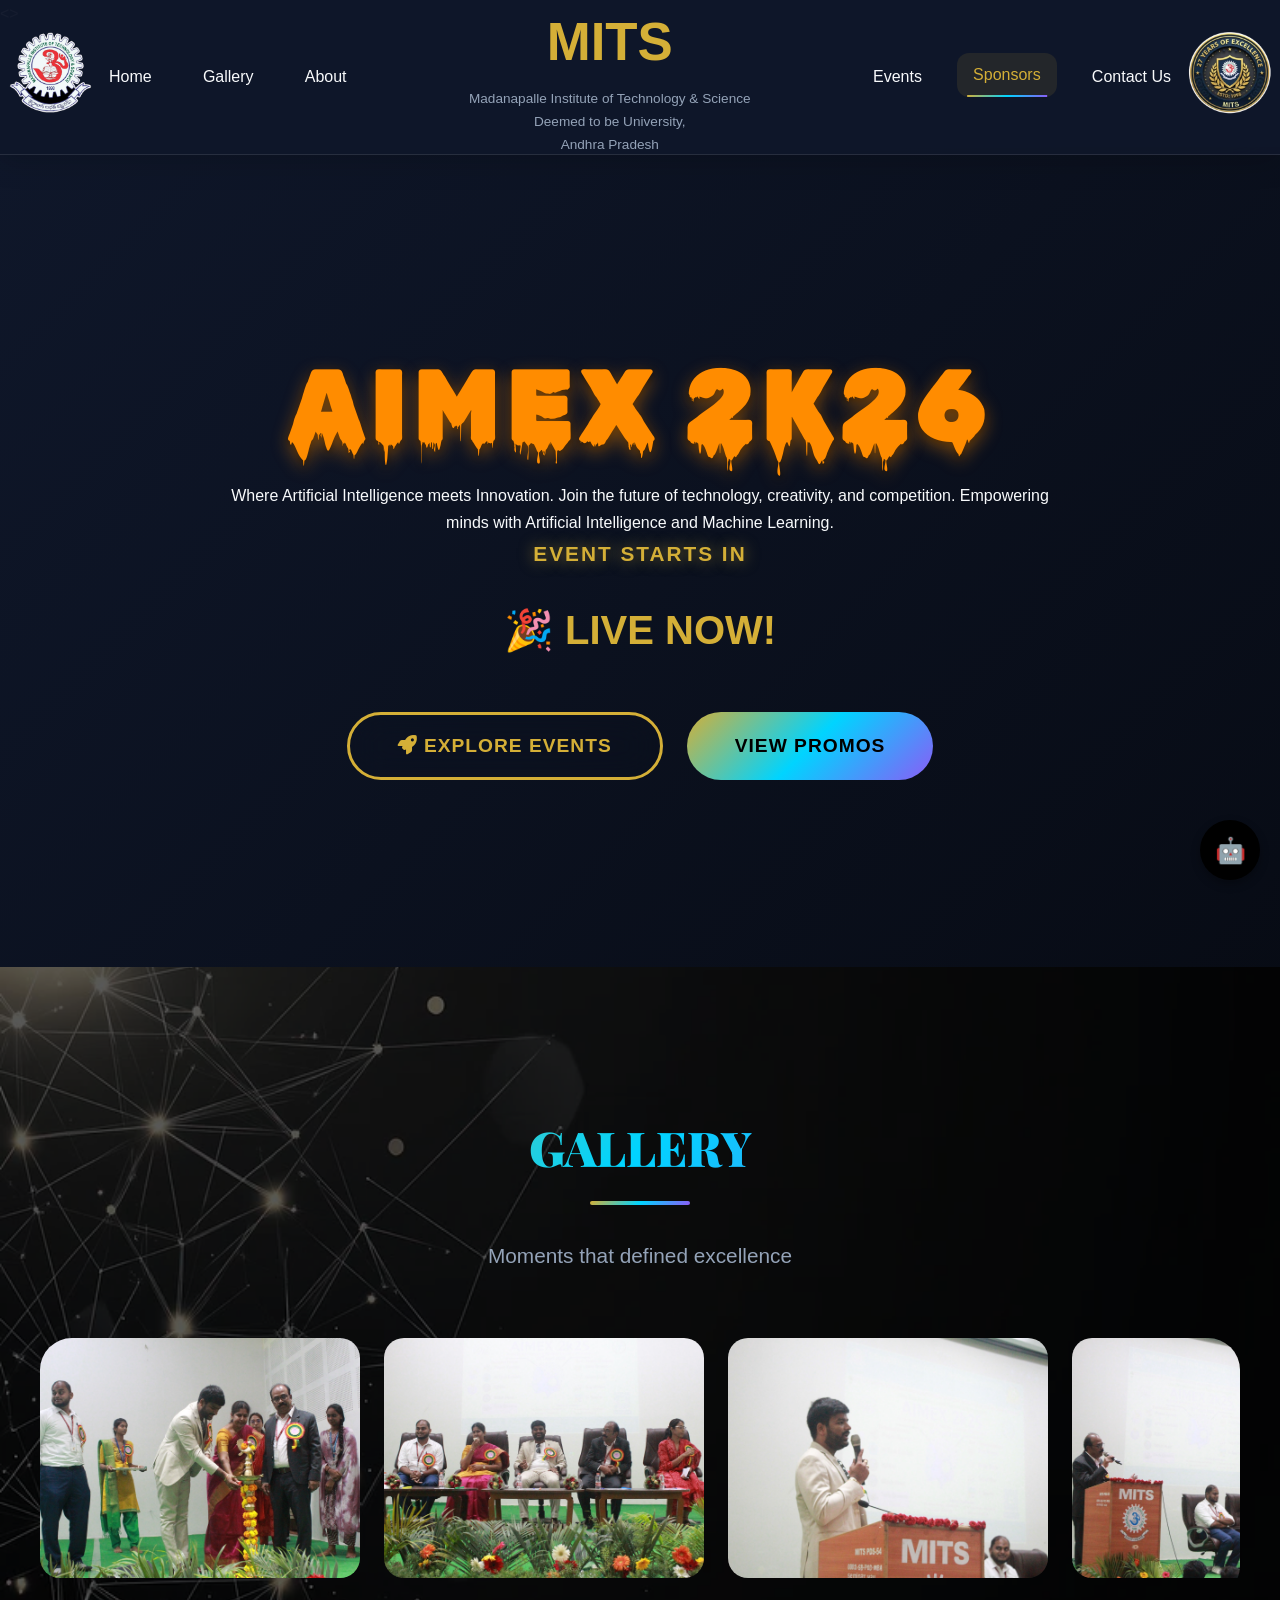
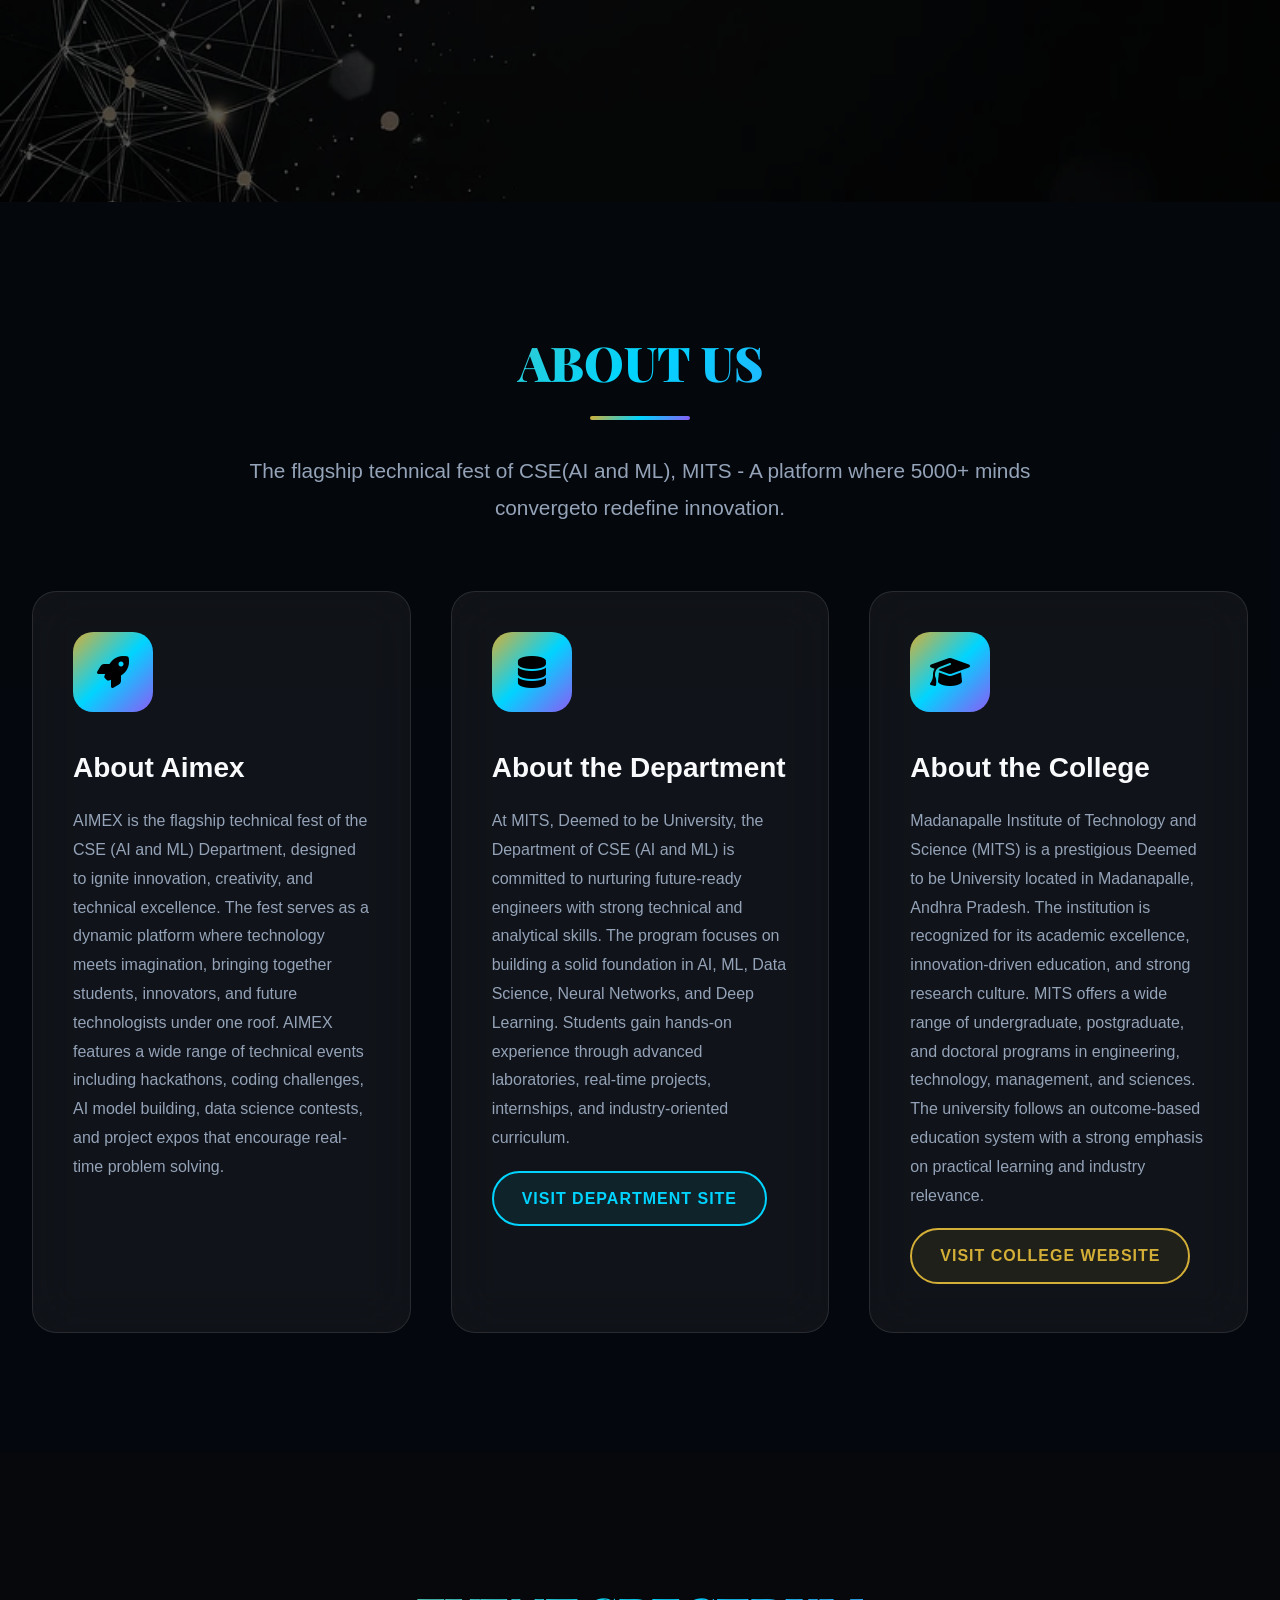
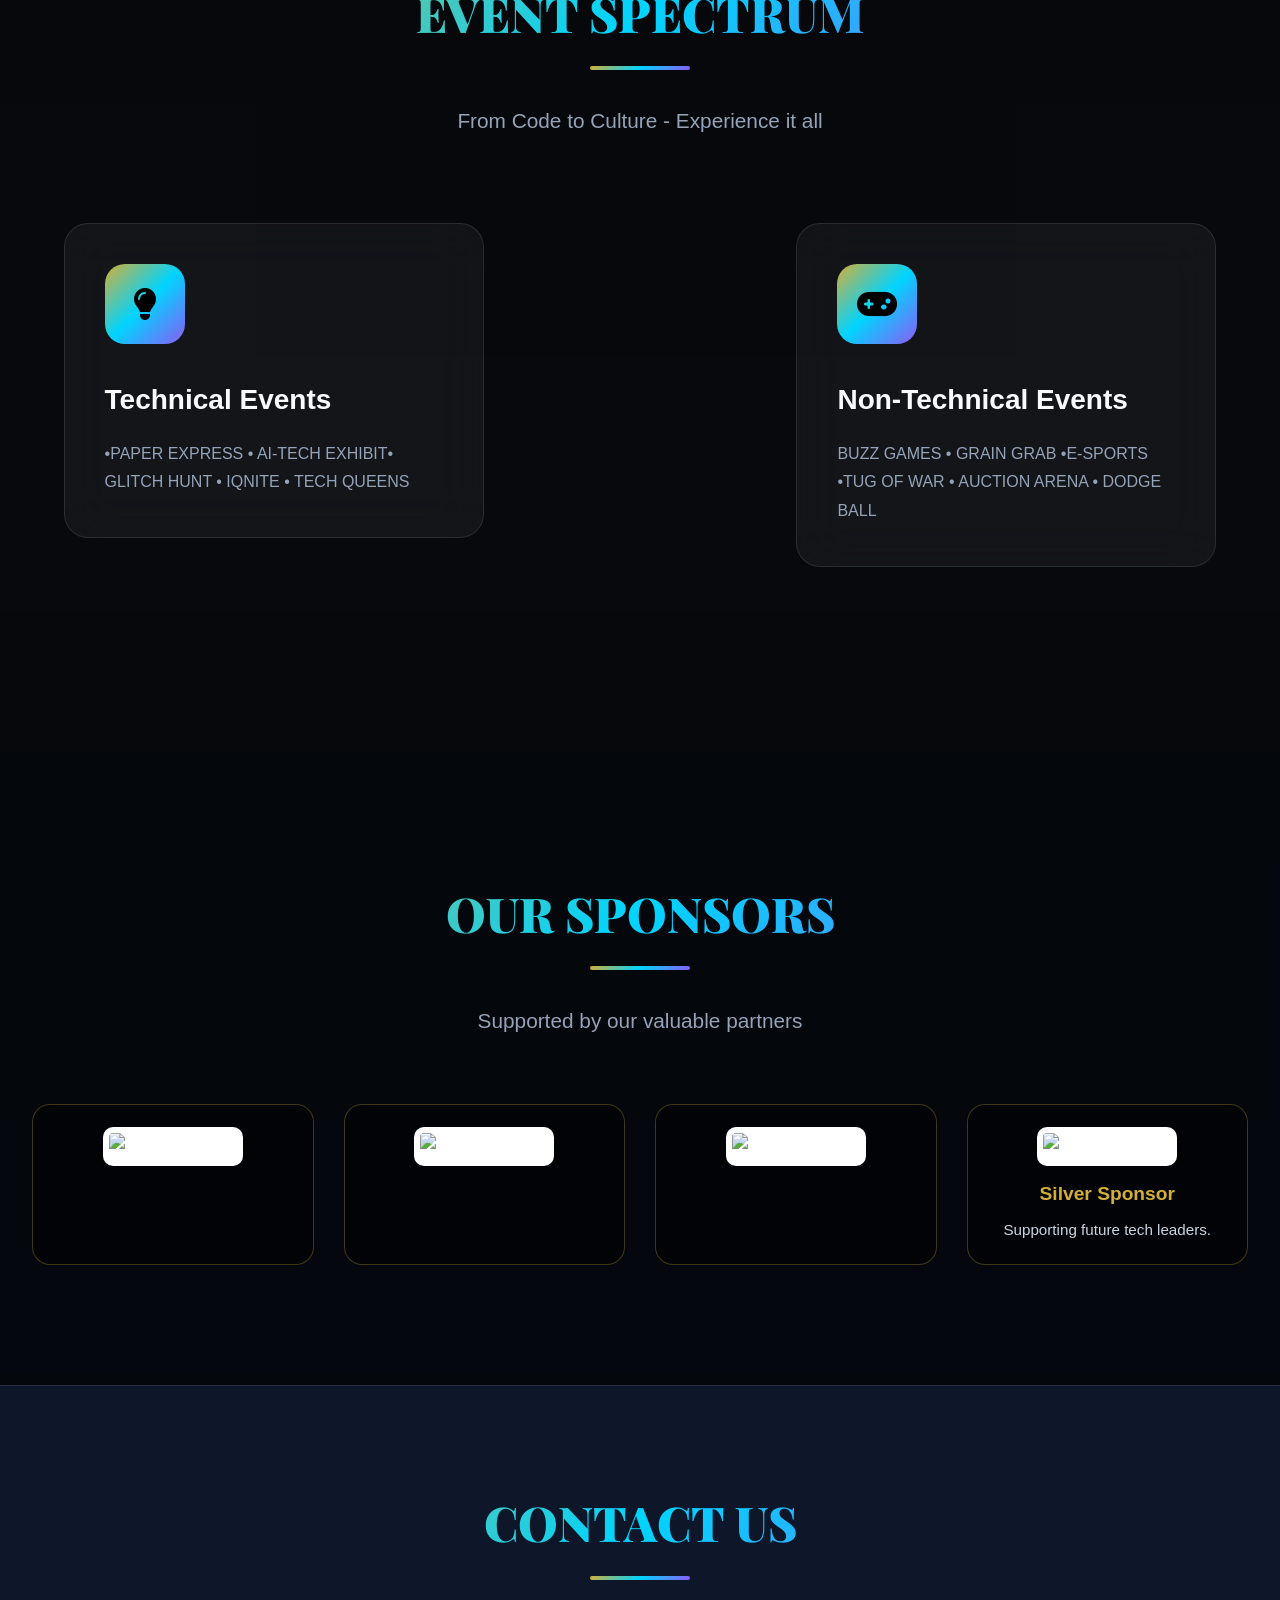
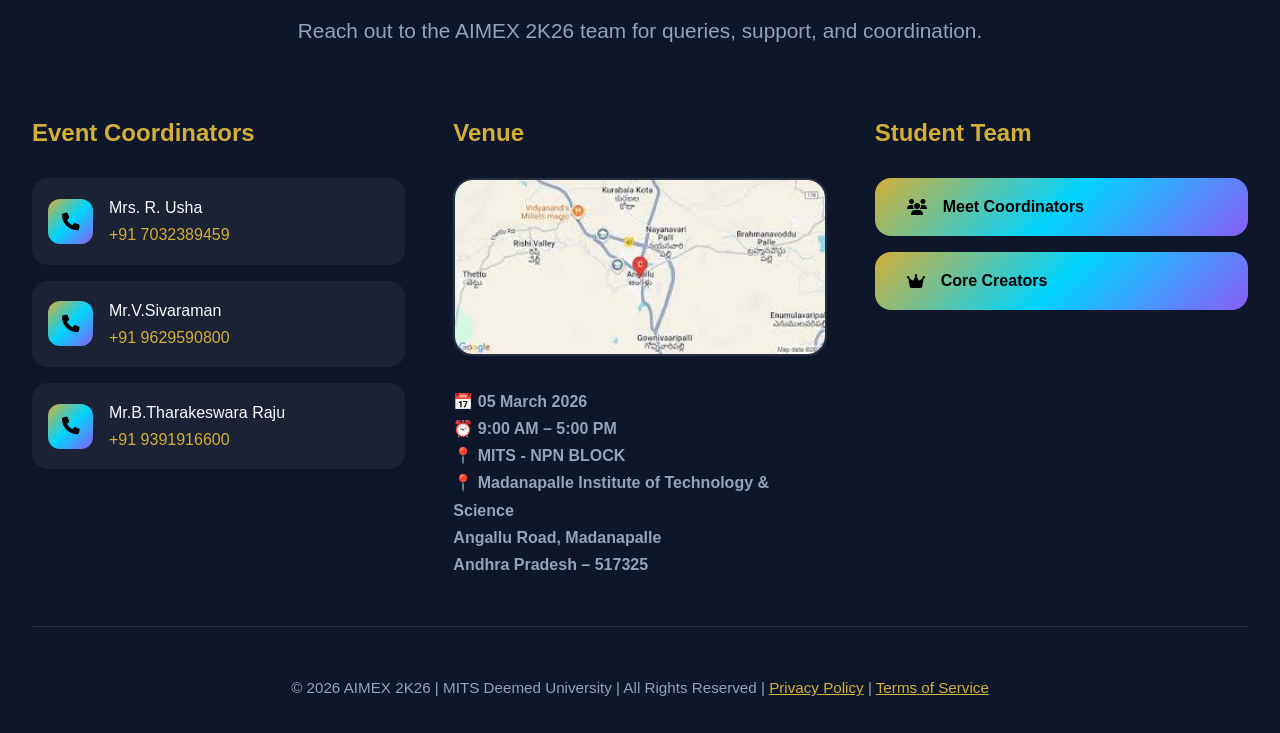
==== index.html @ ab4ae6bb "ch" ====
<!DOCTYPE html>
<html lang="en">
<head>
    <meta charset="UTF-8">
    <meta name="viewport" content="width=device-width, initial-scale=1.0">
    <title>AIMEX 2K26 MITS</title>
    <link href="https://fonts.googleapis.com/css2?family=Inter:wght@300;400;500;600;700;800;900&family=Orbitron:wght@400;700;900&family=Playfair+Display:wght@400;700;900&display=swap" rel="stylesheet">
    <link href="https://fonts.googleapis.com/css2?family=Rubik+Wet+Paint&family=Inter:wght@300;400;500;600;700;800;900&family=Orbitron:wght@400;700;900&family=Playfair+Display:wght@400;700;900&display=swap" rel="stylesheet">
    <link rel="stylesheet" href="https://cdnjs.cloudflare.com/ajax/libs/font-awesome/6.4.0/css/all.min.css">
    <style>
        :root {
            --primary-gold: #D4AF37;
            --primary-blue: #1E3A8A;
            --accent-blue: #0EA5E9;
            --neon-blue: #00D4FF;
            --neon-purple: #8B5CF6;
            --dark-bg: #0F172A;
            --glass-bg: rgba(255, 255, 255, 0.05);
            --glass-border: rgba(255, 255, 255, 0.1);
            --text-light: #F8FAFC;
            --text-muted: #94A3B8;
            --gradient-primary: linear-gradient(135deg, var(--primary-gold) 0%, var(--neon-blue) 50%, var(--neon-purple) 100%);
            --gradient-glass: linear-gradient(145deg, rgba(255,255,255,0.1), rgba(255,255,255,0.05));
        }

        * {
            margin: 0;
            padding: 0;
            box-sizing: border-box;
        }

        html {
            scroll-behavior: smooth;
            scroll-padding-top: 120px;
        }

        body {
            font-family: 'Inter', -apple-system, BlinkMacSystemFont, sans-serif;
            background: var(--dark-bg);
            color: var(--text-light);
            line-height: 1.7;
            overflow-x: hidden;
        }

        /* ===========================================
           TOP NAVIGATION BAR - IIT LEVEL 
        =========================================== */
        .top-nav {
            position: absolute;
            top: 0;
            left: 0;
            right: 0;
            height: 155px;
            background: rgba(15, 23, 42, 0.95);
            backdrop-filter: blur(25px);
            -webkit-backdrop-filter: blur(25px);
            border-bottom: 1px solid var(--glass-border);
            z-index: 2000;
            transition: all 0.3s cubic-bezier(0.4, 0, 0.2, 1);
        }

        .nav-container {
            max-width: 1400px;
            margin: 0 auto;
            height: 100%;
            display: flex;
            align-items: center;
            justify-content: space-between;
            padding: .5rem;
        }
        /* LOGO STYLE */
        .nav-logo img {
            height: 85px;
            width: auto;
        }

        /* MENU LINKS */
        .nav-links {
            display: flex;
            gap: 1.2rem;
        }


        /* CENTER TITLE */
        .nav-title {
            text-align: center;
            padding:.2px;
            flex: 1;
        }

        .nav-title h1 {
            font-size: 3.3rem;
            font-weight: 900;
            color: var(--primary-gold);
            margin: 0;
        }

        .nav-title p {
            font-size: 0.85rem;
            color: var(--text-muted);
            margin: 0;
        }
        .nav-link {
            color: var(--text-light);
            text-decoration: none;
            font-weight: 500;
            font-size: 1rem;
            padding: 0.5rem 1rem;
            border-radius: 12px;
            position: relative;
            transition: all 0.3s cubic-bezier(0.4, 0, 0.2, 1);
        }

        .nav-link:hover,
        .nav-link.active {
            color: var(--primary-gold);
            background: rgba(212, 175, 55, 0.1);
            transform: translateY(-2px);
        }

        .nav-link::after {
            content: '';
            position: absolute;
            bottom: 0;
            left: 50%;
            width: 0;
            height: 2px;
            background: var(--gradient-primary);
            transition: all 0.3s ease;
            transform: translateX(-50%);
        }

        .nav-link:hover::after,
        .nav-link.active::after {
            width: 80%;
        }
        /* ===================================
             MOBILE HAMBURGER MENU + POPUP
          =================================== */

          /* Hamburger Button */
          .mobile-menu-btn {
            display: none;
            position: fixed;          /* ✅ Always visible while scrolling */

            top: 170px;               /* ✅ Just BELOW navbar (155px + gap) */
            right: 20px;              /* ✅ Right side */

            flex-direction: column;
            gap: 5px;

            cursor: pointer;
            z-index: 99999;
        }




          .mobile-menu-btn span {
              width: 28px;
              height: 3px;
              background: var(--primary-gold);
              border-radius: 5px;
          }

          /* Mobile Menu Popup */
          /* ✅ MOBILE MENU POPUP BUTTON STYLE */
         .mobile-menu {
        position: fixed;
        top: 200px;              /* ✅ Opens below hamburger button */
        right: 20px;
        width: 200px;
        height: 360px;
        background: rgba(15, 23, 42, 0.97);
        backdrop-filter: blur(25px);
        display: flex;
        flex-direction: column;
        align-items: center;
        padding: 1.5rem 1rem;
        gap: 1rem;
        border-radius: 18px;
        border: 1px solid rgba(212, 175, 55, 0.4);
        opacity: 0;
        pointer-events: none;
        transform: translateY(-15px);
        transition: 0.35s ease;
        z-index: 2500;
      }


          /* ✅ Show menu when active */
          .mobile-menu.active {
              opacity: 1;
              pointer-events: auto;
          }

          /* Show menu when active */
          .mobile-menu.active {
              transform: translateX(0);
          }

          .mobile-link {
          width: 50%;
          padding: 0.3rem;
          font-size: 0.8rem;

          border-radius: 14px;
          text-decoration: none;

          background: rgba(212, 175, 55, 0.12);
          border: 2px solid rgba(212, 175, 55, 0.5);

          color: var(--primary-gold);
          transition: 0.3s ease;
      }

          /* Menu Buttons */
          /* ✅ MOBILE MENU BUTTONS */
          .mobile-link {
          width: 90%;
          height: 65px;
          /* max-width: 100px; */
          padding: .1rem;
          text-align: center;
          font-size: 1.25rem;
          font-weight: 800;
          letter-spacing: 1px;
          border-radius: 18px;
          text-decoration: none;
          background: rgba(212, 175, 55, 0.12);
          border: 2px solid rgba(212, 175, 55, 0.6);
          color: var(--primary-gold);
          transition: 0.35s ease;
      }

          /* Hover Effect */
          .mobile-link:hover {
              background: var(--primary-gold);
              color: black;
              transform: scale(1.06);
              box-shadow: 0 0 25px rgba(212,175,55,0.55);
          }


        /* ===========================================
           HERO SECTION - FULLSCREEN EXPERIENCE
        =========================================== */
      .hero-section {
          height: calc(100vh - 80px); /* Screen height minus navbar */
          margin-top: 120px;          /* Push hero below top nav */
          position: relative;
          display: flex;
          align-items: center;
          justify-content: center;
          text-align: center;
          overflow: hidden;
      }
      .hero-video {
            position: absolute;
            top: 0;
            left: 0;
            width: 100%;
            height: 100%;
            object-fit: cover;
            z-index: -1;
        }

        .hero-overlay {
            position: absolute;
            inset: 0;
            background: linear-gradient(135deg, rgba(15,23,42,0.7), rgba(0,0,0,0.5));
            z-index: 1;
        }

        .hero-content {
            position: relative;
            z-index: 2;
            max-width: 900px;
            padding: 0 2rem;
            animation: fadeInUp 1.2s cubic-bezier(0.4, 0, 0.2, 1);
        }

        .hero-main-title {
          font-family: 'Rubik Wet Paint', cursive !important;
          font-size: clamp(3rem, 8vw, 7rem) !important;
          font-weight: 400 !important;
          color: #ff8c00 !important;
          letter-spacing: 5px !important;
          text-transform: uppercase;
          line-height: 0.9;
          margin-bottom: 30px;
          margin-top: 25px;
          text-shadow:
              0 6px 18px rgba(255, 140, 0, 0.45),
              0 2px 6px rgba(0, 0, 0, 0.8);
          position: relative; /* Added for pseudo-elements */
      }

      .hero-main-title::before {
          content: '';
          position: absolute;
          top: 0;
          left: 0;
          right: 0;
          bottom: 0;
          z-index: -1;
          opacity: 0.6;
          border-radius: 8px;
      }

       /* =====================================
            COUNTDOWN PREMIUM CENTER ANIMATION
          ===================================== */

          .countdown-wrapper {
              margin-bottom: 3rem;
              text-align: center;
              animation: fadeZoom 1.2s ease;
          }

          .countdown-heading {
              font-size: 1.3rem;
              font-weight: 700;
              margin-bottom: 1.5rem;
              color: var(--primary-gold);
              text-transform: uppercase;
              letter-spacing: 2px;
              text-shadow: 0 0 15px rgba(212,175,55,0.6);
          }

     /* =====================================
            COUNTDOWN PREMIUM CENTER ANIMATION
          ===================================== */
.countdown-container {
  display: flex;
  gap: 1rem;
  justify-content: center;
  flex-wrap: wrap;
}

.countdown-item {
  background: rgba(255,255,255,0.08);
  border: 1px solid rgba(212,175,55,0.3);
  border-radius: 16px;
  padding: 1.5rem 1rem;
  min-width: 90px;
  text-align: center;
  backdrop-filter: blur(15px);
  transition: all 0.3s ease; /* Just smooth hover */
}

.countdown-number {
  font-size: 2.8rem;
  font-weight: 900;
  color: var(--primary-gold);
  display: block;
  line-height: 1;
}

.countdown-label {
  font-size: 0.8rem;
  color: var(--text-light);
  font-weight: 600;
  text-transform: uppercase;
  letter-spacing: 1px;
  margin-top: 0.4rem;
}

/* Simple hover only */
.countdown-item:hover {
  transform: translateY(-4px);
  border-color: var(--primary-gold);
  box-shadow: 0 15px 40px rgba(212,175,55,0.3);
}
        .cta-buttons {
            display: flex;
            gap: 1.5rem;
            justify-content: center;
            flex-wrap: wrap;
        }

        .cta-primary {
            background: transparent;
            color: var(--primary-gold);
            border: 3px solid var(--primary-gold);
            padding: 1.25rem 3rem;
            font-size: 1.2rem;
            font-weight: 700;
            border-radius: 50px;
            text-transform: uppercase;
            letter-spacing: 1px;
            backdrop-filter: blur(20px);
            transition: all 0.4s cubic-bezier(0.4, 0, 0.2, 1);
            position: relative;
            overflow: hidden;
        }
        

        .cta-primary::before {
            content: '';
            position: absolute;
            top: 0;
            left: -100%;
            width: 100%;
            height: 100%;
            background: var(--gradient-primary);
            transition: left 0.6s;
            z-index: -1;
        }

        .cta-primary:hover::before {
            left: 0;
        }

        .cta-primary:hover {
            color: #000;
            transform: translateY(-5px);
            box-shadow: 0 30px 80px rgba(212, 175, 55, 0.4);
        }

        .cta-secondary {
            background: var(--gradient-primary);
            color: #000;
            border: none;
            padding: 1.25rem 3rem;
            font-size: 1.2rem;
            font-weight: 700;
            border-radius: 50px;
            text-transform: uppercase;
            letter-spacing: 1px;
            transition: all 0.4s ease;
        }

        .cta-secondary:hover {
            transform: translateY(-5px) scale(1.05);
            box-shadow: 0 25px 60px rgba(212, 175, 55, 0.5);
        }

        /* ===========================================
           SECTIONS - PARALLAX & GLASSMORPHISM
        =========================================== */
        .section {
            padding: 120px 0;
            position: relative;
            overflow: hidden;
        }

        .section-hero {
            background: linear-gradient(135deg, #1E3A8A 0%, #1E40AF 50%, #1D4ED8 100%);
            min-height: 100vh;
        }

        .container {
            max-width: 1400px;
            margin: 0 auto;
            padding: 0 2rem;
        }

        .section-title {
            font-family: 'Playfair Display', serif;
            font-size: clamp(2rem, 6vw, 3rem);
            font-weight: 900;
            text-align: center;
            background: var(--gradient-primary);
            -webkit-background-clip: text;
            background-clip: text;
            -webkit-text-fill-color: transparent;
            margin-bottom: 3rem;
            position: relative;
        }

        .section-title::after {
            content: '';
            position: absolute;
            bottom: -1rem;
            left: 50%;
            transform: translateX(-50%);
            width: 100px;
            height: 4px;
            background: var(--gradient-primary);
            border-radius: 2px;
        }

        .section-subtitle {
            font-size: 1.3rem;
            color: var(--text-muted);
            text-align: center;
            max-width: 800px;
            margin: 0 auto 4rem;
            line-height: 1.8;
        }

        /* GALLERY SECTION */
        /* ==============================
              GALLERY PERFECT WIDTH FIX
            ============================== */

            .gallery-wrapper {
                position: relative;
                width: 100%;
                max-width: 1200px;   /* Center limit */
                margin: 4rem auto;
                height: 260px;
                overflow-x: hidden;
                overflow-y: visible;
                border-radius: 32px;
            }

            /* Track must be very wide */
            .gallery-track {
                display: flex;
                width: max-content;
                gap: 1.5rem;
                animation: galleryScroll 30s linear infinite;
            }

            /* Each image box fits wrapper */
            .gallery-item {
                flex: 0 0 320px;
                height: 240px;
                border-radius: 20px;
                overflow: hidden;
                cursor: pointer;
                transition: 0.4s ease;
            }

            /* Hover effect */
            .gallery-item:hover {
                transform: scale(1.08);
                box-shadow: 0 30px 80px rgba(0,0,0,0.6);
            }

            /* Image fit */
            .gallery-item img {
                width: 100%;
                height: 100%;
                object-fit: cover;
            }


        @keyframes galleryScroll {
          0% {
            transform: translateX(0);
          }
          100% {
            transform: translateX(-50%);
          }
        }


        /* CARDS SYSTEM */
        .cards-grid {
            display: grid;
            grid-template-columns: repeat(auto-fit, minmax(350px, 1fr));
            gap: 2.5rem;
            margin-top: 4rem;
        }
        /* ✅ ABOUT US CARDS FIX FOR MOBILE */
        @media (max-width: 768px) {

        .cards-grid {
            grid-template-columns: 1fr;   /* One card per row */
            gap: 1.5rem;
            margin-top: 2rem;
            padding: 0;                  /* Remove extra side space */
        }
        .container {
        padding-left: 1rem;
        padding-right: 1rem;
        }

        .card {
            width: 100%;
            max-width: 100%;
            margin: 0 auto;              /* Center properly */
            padding: 2rem 1.5rem;
        }
        }

        .card {
            background: var(--glass-bg);
            backdrop-filter: blur(25px);
            border: 1px solid var(--glass-border);
            border-radius: 24px;
            padding: 2.5rem;
            transition: all 0.4s cubic-bezier(0.4, 0, 0.2, 1);
            position: relative;
            overflow: hidden;
        }

        .card::before {
            content: '';
            position: absolute;
            top: 0;
            left: 0;
            right: 0;
            height: 4px;
            background: var(--gradient-primary);
            transform: scaleX(0);
            transition: transform 0.4s ease;
        }

        .card:hover {
            transform: translateY(-20px);
            border-color: var(--primary-gold);
            box-shadow: 0 40px 100px rgba(0, 0, 0, 0.5);
        }

        .card:hover::before {
            transform: scaleX(1);
        }

        .card-icon {
            width: 80px;
            height: 80px;
            background: var(--gradient-primary);
            border-radius: 20px;
            display: flex;
            align-items: center;
            justify-content: center;
            margin-bottom: 2rem;
            font-size: 2rem;
            color: #000;
        }

        .card h3 {
            font-size: 1.75rem;
            font-weight: 700;
            margin-bottom: 1rem;
            color: var(--text-light);
        }

        .card p {
            color: var(--text-muted);
            line-height: 1.8;
        }

        /* ===========================================
   ABOUT SECTION BUTTONS (Department + College)
=========================================== */

/* Common Button Style */
.dept-btn,
.college-btn {
    display: inline-block;
    margin-top: 18px;
    padding: 12px 28px;
    font-size: 1rem;
    font-weight: 700;
    border-radius: 50px;
    text-decoration: none;
    text-transform: uppercase;
    letter-spacing: 1px;
    transition: 0.35s ease;
    position: relative;
    overflow: hidden;

    /* ✅ THIS LINE REMOVES BLUE TAP COLOR IN MOBILE */
    -webkit-tap-highlight-color: transparent;

    /* ✅ THIS REMOVES OUTLINE BORDER */
    outline: none;
}

/* Department Button */
.dept-btn {
    border: 2px solid var(--neon-blue);
    color: var(--neon-blue);
    background: rgba(0, 212, 255, 0.08);
}

/* College Button */
.college-btn {
    border: 2px solid var(--primary-gold);
    color: var(--primary-gold);
    background: rgba(212, 175, 55, 0.08);
}

/* Hover Animation Effect */
.dept-btn:hover,
.college-btn:hover {
    transform: translateY(-5px) scale(1.05);
    box-shadow: 0 20px 50px rgba(212, 175, 55, 0.35);
}
/* ✅ REMOVE BLUE OUTLINE WHEN CLICKED */
.dept-btn:focus,
.college-btn:focus,
.dept-btn:active,
.college-btn:active {
    outline: none;
    box-shadow: none;
}


/* Hover Fill Effect */
.dept-btn::before,
.college-btn::before {
    content: "";
    position: absolute;
    inset: 0;
    background: var(--gradient-primary);
    transform: translateX(-100%);
    transition: 0.4s ease;
    z-index: -1;
}

.dept-btn:hover::before,
.college-btn:hover::before {
    transform: translateX(0);
}

/* Hover Text Color */
.dept-btn:hover,
.college-btn:hover {
    color: black;
}

/* ✅ STOP VISITED LINK COLOR CHANGE */
.dept-btn:visited,
.college-btn:visited {
    color: inherit;
}


        /* ===========================================
            SECTION BACKGROUNDS (Gallery + About + Events)
          =========================================== */

          /* ===========================================
              GALLERY SECTION FRAME BACKGROUND
            =========================================== */

            .gallery-section {
                position: relative;
                overflow: hidden;
                padding: 140px 0;
            }

            /* 🖼 Frame Image Background */
            .gallery-section::before {
                content: "";
                position: absolute;
                inset: 0;
                background: url("gallery.png") no-repeat center center;
                background-size: cover;
                z-index: 0;
                opacity: 1;
            }

            /* Dark Overlay Above Frame */
            .gallery-section::after {
                content: "";
                position: absolute;
                inset: 0;
                background: rgba(0, 0, 0, 0.65);
                z-index: 1;
            }

            /* Gallery Content Above Everything */
            .gallery-section .container {
                position: relative;
                z-index: 2;
            }


          /* ✅ ABOUT SECTION BACKGROUND */
          .about-section {
              position: relative;
              background: url("events.png") no-repeat center center/cover;
              background-attachment: fixed;
          }

          .about-section::before {
              content: "";
              position: absolute;
              inset: 0;
              background: rgba(0, 0, 0, 0.70);
              z-index: 0;
          }

          .about-section .container {
              position: relative;
              z-index: 2;
          }

          /* ===========================================
              EVENTS SECTION VIDEO BACKGROUND
            =========================================== */

            .events-section {
                position: relative;
                overflow: hidden;
                min-height: 100vh;
            }

            /* 🎥 Video Background */
            .events-video {
                position: absolute;
                top: 0;
                left: 0;
                width: 100%;
                height: 100%;
                object-fit: cover;
                z-index: -2;
            }

            /* Dark Overlay Above Video */
            .events-overlay {
                position: absolute;
                inset: 0;
                background: rgb(7 7 8 / 85%);
                z-index: -1;
            }

            /* Content Above Video */
            .events-section .container {
                position: relative;
                z-index: 2;
            }



        /* EVENT SWIPER */
        .event-swiper {
            display: grid;
            grid-template-columns: repeat(auto-fit, minmax(310px, 6.6fr));
            gap: 18rem;
            padding: 1.2rem;
            scrollbar-width: none;
            -ms-overflow-style: none;
        }

        .event-swiper::-webkit-scrollbar {
            display: none;
        }

        .event-card {
             width: 100%;
             max-width: 420px;
             margin: auto;
        }

        /* SPONSORS */
        .sponsors-grid {
            display: grid;
            grid-template-columns: repeat(auto-fit, minmax(220px, 1fr));
            gap: 2rem;
            margin-top: 4rem;
        }

        .sponsor-card {
            text-align: center;
            padding: 2.5rem 1.5rem;
            transition: all 0.4s ease;
        }

        .sponsor-logo {
            height: 100px;
            width: 180px;
            margin: 0 auto 1.5rem;
            padding: 1.5rem;
            background: var(--glass-bg);
            backdrop-filter: blur(20px);
            border-radius: 20px;
            border: 2px solid var(--glass-border);
            transition: all 0.3s ease;
            display: flex;
            align-items: center;
            justify-content: center;
        }

        .sponsor-card:hover .sponsor-logo {
            border-color: var(--primary-gold);
            transform: scale(1.1);
        }

        .sponsor-name {
            font-weight: 600;
            margin-bottom: 0.5rem;
        }

        /* FOOTER */
        .footer {
            background: rgba(15, 23, 42, 0.95);
            backdrop-filter: blur(25px);
            border-top: 1px solid var(--glass-border);
            padding: 6rem 0 2rem;
        }

        .footer-grid {
            display: grid;
            grid-template-columns: repeat(auto-fit, minmax(300px, 1fr));
            gap: 3rem;
            margin-bottom: 3rem;
        }

        .footer-section h3 {
            color: var(--primary-gold);
            font-size: 1.5rem;
            margin-bottom: 1.5rem;
            font-weight: 700;
        }

        .contact-list {
            list-style: none;
        }

        .contact-item {
            display: flex;
            align-items: center;
            gap: 1rem;
            padding: 1rem;
            margin-bottom: 1rem;
            background: var(--glass-bg);
            border-radius: 16px;
            cursor: pointer;
            transition: all 0.3s ease;
        }

        .contact-item:hover {
            background: rgba(212, 175, 55, 0.1);
            transform: translateX(10px);
        }

        .contact-icon {
            width: 45px;
            height: 45px;
            background: var(--gradient-primary);
            border-radius: 12px;
            display: flex;
            align-items: center;
            justify-content: center;
            color: #000;
            font-size: 1.1rem;
        }

        .map-container img {
            width: 100%;
            border-radius: 20px;
            cursor: pointer;
            transition: all 0.3s ease;
            border: 2px solid var(--glass-border);
        }

        .map-container img:hover {
            border-color: var(--primary-gold);
            transform: scale(1.02);
        }

        .footer-buttons {
            display: flex;
            flex-direction: column;
            gap: 1rem;
        }

        .footer-btn {
            background: var(--gradient-primary);
            color: #000;
            border: none;
            padding: 1.25rem 2rem;
            border-radius: 16px;
            font-weight: 600;
            font-size: 1rem;
            cursor: pointer;
            transition: all 0.3s ease;
            text-align: left;
            display: flex;
            align-items: center;
            gap: 1rem;
        }

        .footer-btn:hover {
            transform: translateY(-3px);
            box-shadow: 0 20px 50px rgba(212, 175, 55, 0.4);
        }

        .footer-bottom {
            text-align: center;
            padding-top: 3rem;
            border-top: 1px solid var(--glass-border);
            color: var(--text-muted);
            font-size: 0.95rem;
        }

        /* ANIMATIONS */
        @keyframes fadeInUp {
            from {
                opacity: 0;
                transform: translateY(60px);
            }
            to {
                opacity: 1;
                transform: translateY(0);
            }
        }

        @keyframes float {
            0%, 100% { transform: translateY(0px); }
            50% { transform: translateY(-10px); }
        }

        .float-animation {
            animation: float 6s ease-in-out infinite;
        }

        /* RESPONSIVE DESIGN */
        @media (max-width: 1024px) {
          .nav-links {
            display: none;
          }
          .mobile-menu-btn {
            display: flex;
          }

          .nav-title p {
            display: none;
          }
          .nav-title p {
              display: none;
          }

          
          .nav-logo img {
              height: 75px;
          }
          
          .nav-title h1 {
              font-size: 3rem;
          }
          .nav-title p {
            font-size: 1rem;
            display:contents;
        }
          
            .countdown-container {
                gap: 1rem;
            }
            
            .cta-buttons {
                flex-direction: column;
                align-items: center;
            }
        }
          @media (max-width: 768px) {

          .top-nav {
              height: 155px;
          }
          .mobile-menu-btn {
          display: flex;
         }
        .hero-section {
              height: calc(100vh - 80px);
              margin-top: 120px;
          }

          .countdown-item {
              min-width: 90px;
              padding: 1.2rem 1rem;
          }

          .countdown-number {
              font-size: 2.2rem;
          }

          .countdown-item {
              min-width: 90px;
              padding: 1.2rem 1rem;
          }

          .countdown-number {
              font-size: 2.2rem;
          }

            .gallery-wrapper {
                height: 200px;
            }
            
            .gallery-item {
                flex: 0 0 300px;
                height: 280px;
            }
            
            .event-swiper {
                gap: 1.5rem;
            }
          .nav-title h1 {
        font-size: 2rem;
        }
        .nav-title p {
            font-size: 0.85rem;
            display:contents;
        }
            .event-card {
                flex: 0 0 90%;
            }
        }

        @media (max-width: 480px) {
            .container {
                padding: 0 1.25rem;
            }
            
            .section {
                padding: 80px 0;
            }
            
            .footer-grid {
                grid-template-columns: 1fr;
                gap: 2.5rem;
            }
        }

        /* SCROLL INDICATOR */
        .scroll-indicator {
            position: fixed;
            top: 90px;
            left: 50%;
            transform: translateX(-50%);
            width: 50px;
            height: 50px;
            background: var(--gradient-primary);
            border-radius: 50%;
            display: flex;
            align-items: center;
            justify-content: center;
            font-size: 1.2rem;
            color: #000;
            z-index: 1000;
            animation: bounce 2s infinite;
            cursor: pointer;
        }

        @keyframes bounce {
            0%, 20%, 50%, 80%, 100% { transform: translateX(-50%) translateY(0); }
            40% { transform: translateX(-50%) translateY(-10px); }
            60% { transform: translateX(-50%) translateY(-5px); }
        }


        .mobile-menu-btn.open span:nth-child(1) {
          transform: rotate(45deg) translate(5px, 5px);
      }

      .mobile-menu-btn.open span:nth-child(2) {
          opacity: 0;
      }

      .mobile-menu-btn.open span:nth-child(3) {
          transform: rotate(-45deg) translate(6px, -6px);
      }

      .mobile-menu-btn span {
          transition: 0.3s;
      }

      /* ===== SPONSORS SECTION ===== */

      .sponsors-section {
          padding: 80px 20px;
          background: #020617; /* dark background */
          text-align: center;
          position: relative;
          z-index: 10; /* IMPORTANT */
      }

      .sponsors-title {
          font-size: 2.8rem;
          color: #D4AF37;
          font-weight: 800;
      }

      .sponsors-subtitle {
          color: #94A3B8;
          margin-top: 10px;
          font-size: 1.1rem;
      }

      /* Grid layout */
      .sponsors-grid {
          display: grid;
          grid-template-columns: repeat(auto-fit, minmax(220px, 1fr));
          gap: 30px;
          margin-top: 50px;
      }

      /* Sponsor Card */
      .sponsor-card {
          background: rgba(255,255,255,0.08);
          border-radius: 16px;
          padding: 25px;
          border: 1px solid rgba(212,175,55,0.3);
          transition: 0.3s ease;
          color: white;
      }

      .sponsor-card:hover {
          transform: translateY(-10px);
          box-shadow: 0 20px 50px rgba(212,175,55,0.4);
      }

      /* Image FIX */
      .sponsor-card img {
          width: 150px;
          height: auto;
          margin-bottom: 15px;
          display: block;
          margin-left: auto;
          margin-right: auto;
          background: white; /* IMPORTANT if logo is white */
          padding: 8px;
          border-radius: 10px;
      }

      /* Text */
      .sponsor-card h3 {
          color: #D4AF37;
          margin-bottom: 8px;
      }

      .sponsor-card p {
          font-size: 0.95rem;
          color: #CBD5E1;
      }
      /* ===== SPONSORS SECTION CSS ===== */

      .sponsors-grid {
          display: grid;
          grid-template-columns: repeat(auto-fit, minmax(230px, 1fr));
          gap: 30px;
          margin-top: 50px;
      }

      .sponsor-card {
          background: rgba(0,0,0,0.45);
          border: 1px solid rgba(212,175,55,0.3);
          border-radius: 18px;
          padding: 22px;
          text-align: center;
          backdrop-filter: blur(10px);
          transition: 0.35s ease;
      }

      .sponsor-card:hover {
          transform: translateY(-12px) scale(1.03);
          box-shadow: 0 25px 60px rgba(212,175,55,0.4);
      }

      .sponsor-card img {
          width: 140px;
          background: white;
          padding: 6px;
          border-radius: 10px;
          margin-bottom: 12px;
      }

      .sponsor-card h3 {
          color: var(--primary-gold);
          font-size: 1.2rem;
          margin-bottom: 6px;
      }

      .sponsor-card p {
          color: #cbd5e1;
          font-size: 0.95rem;
      }
      /* ✅ MOBILE SINGLE ROW - NO WRAPPING */
@media (max-width: 768px) {
  .countdown-container {
    flex-wrap: nowrap !important;  /* FORCE single row */
    gap: 1.2rem !important;       /* Tighter spacing */
    justify-content: center !important;
    padding: 0 0.5rem;           /* Edge breathing room */
  }
  
  .countdown-item {
    min-width: 70px !important;  /* Shrink boxes */
    padding: 1rem 0.5rem !important;  /* Less padding */
    flex: 0 0 auto !important;  /* Fixed size */
  }
  
  .countdown-number {
    font-size: 2rem !important;  /* Smaller numbers */
  }
  
  .countdown-label {
    font-size: 0.65rem !important;  /* Smaller labels */
  }
}

@media (max-width: 360px) {
  .countdown-item {
    min-width: 65px !important;
    padding: 0.8rem 0.3rem !important;
  }

  .countdown-number {
    font-size: 1.8rem !important;
  }
}

/* 🎥 VIDEO MODAL */
.video-modal {
    position: fixed;
    inset: 0;
    background: rgba(0,0,0,0.85);
    backdrop-filter: blur(12px);
    display: none;
    align-items: center;
    justify-content: center;
    z-index: 99999;
}

.video-modal.active {
    display: flex;
}

.video-modal-content {
    width: 90%;
    max-width: 900px;
    background: rgba(15,23,42,0.95);
    border: 2px solid rgba(212,175,55,0.4);
    border-radius: 18px;
    padding: 18px;
    text-align: center;
    position: relative;
}

.video-close {
    position: absolute;
    top: -15px;
    right: 10px;
    font-size: 2rem;
    color: gold;
    cursor: pointer;
}

#galleryVideo {
    width: 100%;
    border-radius: 12px;
    background: black;
}


/* Progress Bar */
.progress-container {
    width: 100%;
    height: 6px;
    background: rgba(255,255,255,0.2);
    border-radius: 10px;
    margin-top: 10px;
    cursor: pointer;
    overflow: hidden;
}

#progressBar {
    height: 100%;
    width: 0%;
    background: linear-gradient(90deg, gold, orange);
    transition: width 0.1s linear;
}

/* Controls */
.video-controls {
    margin-top: 12px;
    display: flex;
    justify-content: center;
    gap: 10px;
    flex-wrap: wrap;
}

.video-controls button {
    background: transparent;
    border: 2px solid gold;
    color: gold;
    padding: 6px 14px;
    border-radius: 25px;
    font-weight: bold;
    cursor: pointer;
    transition: 0.3s;
}

.video-controls button:hover {
    background: gold;
    color: black;
}

#videoTitle {
    margin-top: 8px;
    color: white;
    font-size: 1rem;
}
.event-link {
  text-decoration: none;
  color: inherit;
  display: block;
}

  body {
      font-family: Arial, sans-serif;
    }

    /* Chat Icon Button */
    #chatToggle {
      position: fixed;
      bottom: 20px;
      right: 20px;
      background: black;
      color: white;
      border: none;
      width: 60px;
      height: 60px;
      border-radius: 50%;
      font-size: 25px;
      cursor: pointer;
      box-shadow: 0 4px 10px rgba(0,0,0,0.3);
      z-index: 1000;
    }

    /* Chat Box Popup */
    #chatBox {
      position: fixed;
      bottom: 90px;
      right: 20px;
      width: 320px;
      height: 420px;
      background: #6a00ff;
      border-radius: 15px;
      box-shadow: 0 6px 20px rgba(0,0,0,0.3);
      display: none;
      flex-direction: column;
      overflow: hidden;
      z-index: 999;
    }

    /* Header */
    #chatHeader {
      background: black;
      color: white;
      padding: 12px;
      text-align: center;
      font-weight: bold;
      font-size: 16px;
    }

    /* Messages Area */
    #messages {
      flex: 1;
      padding: 10px;
      overflow-y: auto;
      font-size: 14px;
      background: gray;
    }

    /* User Message */
    .userMsg {
      text-align: right;
      margin: 8px 0;
    }

    .userMsg span {
      display: inline-block;
      background: black;
      color: white;
      padding: 8px 12px;
      border-radius: 15px 15px 0px 15px;
      max-width: 80%;
    }

    /* Bot Message */
    .botMsg {
      text-align: left;
      margin: 8px 0;
    }

    .botMsg span {
      display: inline-block;
      background: #e0e0e0;
      color: black;
      padding: 8px 12px;
      border-radius: 15px 15px 15px 0px;
      max-width: 80%;
    }

    /* Input Area */
    #inputArea {
      display: flex;
      border-top: 1px solid #ddd;
      background: white;
    }

    #userInput {
      flex: 1;
      padding: 10px;
      border: none;
      outline: none;
      font-size: 14px;
    }

    #sendBtn {
      background: black;
      color: white;
      border: none;
      padding: 10px 15px;
      cursor: pointer;
    }

    #sendBtn:hover {
      background: #5200cc;
    }

    .cta-primary {
    display: inline-block;
    text-decoration: none;
    text-align: center;
    }

  </style>
</head>
<>
  <!-- TOP NAVIGATION -->
  <nav class="top-nav">
      <div class="nav-container">
          <!-- LEFT LOGO -->
          <div class="nav-logo">
              <img src="Institute.png" alt="Left Logo">
          </div>
          <!-- LEFT MENU -->
          <!-- MAIN MENU (6 OPTIONS) -->
            <div class="nav-links">
                <a href="#home" class="nav-link">Home</a>
                <a href="#gallery" class="nav-link">Gallery</a>
                <a href="#about" class="nav-link">About</a>
            </div>
          <!-- CENTER TITLE -->
          <div class="nav-title">
              <h1>MITS</h1>
              <p>Madanapalle Institute of Technology & Science <br> Deemed to be University,<br>Andhra Pradesh</p>
          </div>
          <!-- RIGHT MENU -->
           <div class="nav-links">
                <a href="#events" class="nav-link">Events</a>
                <a href="#sponsors" class="nav-link">Sponsors</a>
                <a href="#contact" class="nav-link">Contact Us</a>
            </div>
          <!-- RIGHT LOGO -->
          <div class="nav-logo">
              <img src="27.png" alt="Right Logo">
          </div>
      </div>
      </nav>

        <!-- MOBILE BUTTON OUTSIDE NAV -->
        <div class="mobile-menu-btn" id="mobileMenuBtn">
            <span></span>
            <span></span>
            <span></span>
        </div>

        <!--  MOBILE MENU OUTSIDE NAV -->
        <div class="mobile-menu" id="mobileMenu">
            <a href="#home" class="mobile-link">Home</a>
            <a href="#gallery" class="mobile-link">Gallery</a>
            <a href="#about" class="mobile-link">About</a>
            <a href="#events" class="mobile-link">Events</a>
            <a href="#sponsors" class="mobile-link">Sponsors</a>
            <a href="#contact" class="mobile-link">Contact Us</a>
        </div>


 </nav>
   <!-- HERO SECTION -->
   <section id="home" class="hero-section">
       <video class="hero-video" autoplay muted loop playsinline poster="hero-poster.jpg">
           <source src="AIMEX-BG.mp4" type="video/mp4">
       </video>
       <div class="hero-overlay"></div>
       <div class="hero-content">
           <h1 class="hero-main-title">AIMEX 2K26</h1>
           <p class="hero-subtitle">
               Where Artificial Intelligence meets Innovation.
                Join the future of technology, creativity, and competition.
                Empowering minds with Artificial Intelligence and Machine Learning.
           </p>
           <!-- ✅ COUNTDOWN ABOVE BUTTONS -->
            <div class="countdown-wrapper">
                <h3 class="countdown-heading">Event Starts In</h3>

                <!-- ✅ COUNTDOWN CENTER -->
              <!-- ✅ COUNTDOWN CENTER -->
        <!-- ✅ FULL COUNTDOWN HTML - 4 ITEMS REQUIRED -->
        <div class="countdown-container" id="countdown">
          <div class="countdown-item">
            <span class="countdown-number" id="cd-days">38</span>
            <span class="countdown-label">Days</span>
          </div>
          <div class="countdown-item">
            <span class="countdown-number" id="cd-hours">15</span>
            <span class="countdown-label">Hours</span>
          </div>
          <div class="countdown-item">
            <span class="countdown-number" id="cd-minutes">42</span>
            <span class="countdown-label">Minutes</span>
          </div>
          <div class="countdown-item">
            <span class="countdown-number" id="cd-seconds">20</span>
            <span class="countdown-label">Seconds</span>
          </div>
        </div>
            </div>
           <div class="cta-buttons">
               <button type="button" class="cta-primary" onclick="window.location.href='events.html'">
                    <i class="fas fa-rocket"></i> Explore Events
                </button>

               <button type="button" class="cta-secondary" onclick="openVideoGallery()">
                   View PROMOS
               </button>
           </div>
       </div>
   </section>
   <!-- GALLERY SECTION -->
   <section id="gallery" class="section gallery-section">
       <div class="container">
           <h2 class="section-title">GALLERY</h2>
           <p class="section-subtitle">Moments that defined excellence</p>
           <div class="gallery-wrapper">
             <div class="gallery-track">
               <!-- Images Set 1 -->
               <div class="gallery-item"><img src="1.png" alt="image"></div>
               <div class="gallery-item"><img src="2.png" alt="image"></div>
               <div class="gallery-item"><img src="3.png" alt="image"></div>
               <div class="gallery-item"><img src="4.png" alt="image"></div>
               <div class="gallery-item"><img src="5.png" alt="image"></div>
               <div class="gallery-item"><img src="6.png" alt="image"></div>
               <div class="gallery-item"><img src="7.png" alt="image"></div>
               <div class="gallery-item"><img src="8.png" alt="image"></div>
               <div class="gallery-item"><img src="1.png" alt="image"></div>
               <div class="gallery-item"><img src="2.png" alt="image"></div>
               <div class="gallery-item"><img src="3.png" alt="image"></div>
               <div class="gallery-item"><img src="4.png" alt="image"></div>
               <div class="gallery-item"><img src="5.png" alt="image"></div>
               <div class="gallery-item"><img src="6.png" alt="image"></div>
               <div class="gallery-item"><img src="7.png" alt="image"></div>
               <div class="gallery-item"><img src="8.png" alt="image"></div>
             </div>
           </div>
       </div>
   </section>
   <!-- ABOUT SECTION -->
  <section id="about" class="section about-section">
    <div class="container">
      <h2 class="section-title">ABOUT US</h2>
      <p class="section-subtitle">The flagship technical fest of CSE(AI and ML), MITS - A platform where 5000+ minds
        convergeto redefine innovation.</p>
      <div class="cards-grid">
        <div class="card">
          <div class="card-icon"><i class="fas fa-rocket"></i></div>
          <h3>About Aimex</h3>
          <p>AIMEX is the flagship technical fest of the CSE (AI and ML) Department, designed to ignite innovation,
            creativity, and technical excellence. The fest serves as a dynamic platform where technology meets
            imagination, bringing together students, innovators, and future technologists under one roof.
            AIMEX features a wide range of technical events including hackathons, coding challenges, AI model building,
            data science contests, and project expos that encourage real-time problem solving.</p>
        </div>
        <div class="card">
          <div class="card-icon"><i class="fas fa-database"></i></div>
          <h3>About the Department</h3>
          <p>At MITS, Deemed to be University, the Department of CSE (AI and ML) is committed to nurturing future-ready
            engineers with strong technical and analytical skills. The program focuses on building a solid foundation in
            AI, ML, Data Science, Neural Networks, and Deep Learning. Students gain hands-on experience through advanced
            laboratories, real-time projects, internships, and industry-oriented curriculum.</p>
          <a href="https://mits.ac.in/cse-ai-ml" target="_blank" class="dept-btn">Visit Department Site</a>
        </div>
        <div class="card">
          <div class="card-icon"><i class="fas fa-graduation-cap"></i></div>
          <h3>About the College</h3>
          <p>Madanapalle Institute of Technology and Science (MITS) is a prestigious Deemed to be University
            located in Madanapalle, Andhra Pradesh. The institution is recognized for its academic excellence,
            innovation-driven education, and strong research culture. MITS offers a wide range of undergraduate,
            postgraduate, and doctoral programs in engineering, technology, management, and sciences.
            The university follows an outcome-based education system with a strong emphasis on practical learning
            and industry relevance.</p>
          <a href="https://mits.ac.in" target="_blank" class="college-btn">Visit College Website</a>
        </div>
      </div>
    </div>
  </section>
  <!-- EVENTS SECTION -->
  <!-- EVENTS SECTION -->
  <section id="events" class="section events-section">
    <!-- 🎥 Events Background Video -->
    <video class="events-video" autoplay muted loop playsinline>
      <source src="eventbg.mp4" type="video/mp4">
    </video>
    <!-- Dark Overlay -->
    <div class="events-overlay"></div>
    <div class="container">
      <h2 class="section-title">EVENT SPECTRUM</h2>
      <p class="section-subtitle">From Code to Culture - Experience it all</p>
      <div class="event-swiper">
      <a href="technical.html" class="event-link">
        <div class="event-card card">
          <div class="card-icon"><i class="fas fa-lightbulb"></i></div>
          <h3>Technical Events</h3>
          <p>•PAPER EXPRESS • AI-TECH EXHIBIT• GLITCH HUNT • IQNITE • TECH QUEENS  </p>
        </div>
      </a>

      <a href="non-technical.html" class="event-link">
        <div class="event-card card">
          <div class="card-icon"><i class="fas fa-gamepad"></i></div>
          <h3>Non-Technical Events</h3>
          <p>BUZZ GAMES • GRAIN GRAB •E-SPORTS •TUG OF WAR • AUCTION ARENA • DODGE BALL</p>
        </div>
      </a>
      </div>
    </div>
  </section>
    <!-- SPONSORS SECTION -->
     <section id="sponsors" class="section about-section">

    <div class="container">
        <h2 class="section-title">OUR SPONSORS</h2>
        <p class="section-subtitle">Supported by our valuable partners</p>

        <div class="sponsors-grid">

            <div class="sponsor-card">
                <img src="sponsor1.png" alt="sponser logo">
            </div>

            <div class="sponsor-card">
                <img src="sponsor2.png" alt="sponser logo">
            </div>

            <div class="sponsor-card">
                <img src="sponsor3.png" alt="sponser logo">
            </div>

            <div class="sponsor-card">
                <img src="sponsor4.png" alt="sponser logo">
                <h3>Silver Sponsor</h3>
                <p>Supporting future tech leaders.</p>
            </div>

        </div>
    </div>

</section>
   <!-- FOOTER -->
   <footer id="contact" class="footer">
    <div class="container">
        <!-- ✅ CONTACT US HEADER -->
        <h2 class="section-title">CONTACT US</h2>
        <p class="section-subtitle">
            Reach out to the AIMEX 2K26 team for queries, support, and coordination.
        </p>
           <div class="footer-grid">
               <div class="footer-section">
                   <h3>Event Coordinators</h3>
                   <ul class="contact-list">
                       <li class="contact-item" onclick="window.location.href='tel:+919876543210'">
                           <div class="contact-icon"><i class="fas fa-phone"></i></div>
                           <div>
                               <div>Mrs. R. Usha</div>
                               <div style="color: var(--primary-gold);">+91 7032389459</div>
                           </div>
                       </li>
                       <li class="contact-item" onclick="window.location.href='tel:+919876543211'">
                           <div class="contact-icon"><i class="fas fa-phone"></i></div>
                           <div>
                               <div>Mr.V.Sivaraman</div>
                               <div style="color: var(--primary-gold);">+91 9629590800</div>
                           </div>
                       </li>
                       <li class="contact-item" onclick="window.location.href='tel:+919876543212'">
                           <div class="contact-icon"><i class="fas fa-phone"></i></div>
                           <div>
                               <div>Mr.B.Tharakeswara Raju</div>
                               <div style="color: var(--primary-gold);">+91 9391916600</div>
                           </div>
                       </li>
                   </ul>
               </div>
               <div class="footer-section">
                   <h3>Venue</h3>
                   <div class="map-container">
                       <img src="map.png" 
                            alt="MITS Campus" onclick="window.open('https://maps.google.com?q=MITS+Madanapalle')">
                       <p style="margin-top: 1.5rem; color: var(--text-muted);">
                            <strong> 📅 05 March 2026<br>
                    ⏰ 9:00 AM – 5:00 PM<br>
                    📍 MITS - NPN BLOCK<br>
                    📍 Madanapalle Institute of Technology & Science<br>Angallu Road, Madanapalle<br>Andhra Pradesh – 517325
                        </strong>
                       </p>
                   </div>
               </div>
               <div class="footer-section">
                   <h3>Student Team</h3>
                   <div class="footer-buttons">
                       <button type="button" class="footer-btn" onclick="window.location.href='coordinators.html'">
                           <i class="fas fa-users"></i> Meet Coordinators
                       </button>
                       <button type="button" class="footer-btn" onclick="window.location.href='creators.html'">
                           <i class="fas fa-crown"></i> Core Creators
                       </button>
                   </div>
               </div>
           </div>
           <div class="footer-bottom">
               <p>&copy; 2026 AIMEX 2K26 | MITS Deemed University | All Rights Reserved | 
               <a href="#" style="color: var(--primary-gold);">Privacy Policy</a> | 
               <a href="#" style="color: var(--primary-gold);">Terms of Service</a></p>
           </div>
       </div>
   </footer>
   <!-- 🎥 VIDEO GALLERY MODAL -->
<!-- 🎥 VIDEO GALLERY MODAL -->
<div id="videoGallery" class="video-modal">
    <div class="video-modal-content">

        <!-- Close Button -->
        <span class="video-close" id="closeVideoBtn">×</span>

        <!-- Video Player -->
        <!-- Video Player -->
        <video id="galleryVideo" controls muted autoplay playsinline></video>


        <!-- Progress Bar -->
        <div class="progress-container" id="progressContainer">
            <div id="progressBar"></div>
        </div>

        <!-- Controls -->
        <div class="video-controls">
            <button type="button" onclick="prevVideo()">⏮ Prev</button>
            <button type="button" onclick="togglePlay()">▶ / ⏸</button>
            <button type="button" onclick="toggleMute()">🔇 / 🔊</button>
            <button type="button" onclick="nextVideo()">⏭ Next</button>
            <button type="button" onclick="fullscreenVideo()">⛶ Fullscreen</button>
        </div>

        <h3 id="videoTitle">AIMEX Video</h3>

    </div>
</div>
  <!-- Chat Icon -->
  <button type="button" id="chatToggle">🤖</button>

  <!-- Chat Box -->
  <div id="chatBox">

    <div id="chatHeader">AIMEX Fest Assistant 🤖</div>

    <div id="messages">
      <div class="botMsg">
        <span>Hello there! Ask me about AIMEX Fest 🎉</span>
      </div>
    </div>

    <div id="inputArea">
      <input id="userInput" type="text" placeholder="Type a message...">
      <button type="button" id="sendBtn">➤</button>
    </div>
  </div>

  <script>
    const chatToggle = document.getElementById("chatToggle");
    const chatBox = document.getElementById("chatBox");

    // Toggle Chat Popup
    chatToggle.onclick = () => {
      chatBox.style.display =
        chatBox.style.display === "flex" ? "none" : "flex";
    };

    const sendBtn = document.getElementById("sendBtn");
    const userInput = document.getElementById("userInput");
    const messages = document.getElementById("messages");

    async function sendMessage() {
      let msg = userInput.value.trim();
      if (!msg) return;

      // Show user message
      messages.innerHTML += `
        <div class="userMsg"><span>${msg}</span></div>
      `;

      userInput.value = "";

      // Bot typing placeholder
      messages.innerHTML += `
        <div class="botMsg"><span>Typing...</span></div>
      `;
      messages.scrollTop = messages.scrollHeight;

      // Call backend
      let response = await fetch("https://aimex-lkh9.onrender.com/chat", {
        method: "POST",
        headers: { "Content-Type": "application/json" },
        body: JSON.stringify({ message: msg })
      });

      let data = await response.json();

      // Remove typing...
      messages.lastElementChild.remove();

      // Show bot reply
      messages.innerHTML += `
        <div class="botMsg"><span>${data.reply}</span></div>
      `;

      messages.scrollTop = messages.scrollHeight;
    }

    // Send button click
    sendBtn.onclick = sendMessage;

    // ENTER key support
    userInput.addEventListener("keydown", function (event) {
      if (event.key === "Enter") {
        sendMessage();
      }
    });
  </script>

   <script>
       const targetDate = new Date("2026-03-05T09:00:00+05:30"); // AIMEX IST

      // ✅ GET ELEMENTS - FIXED IDs
      const dEl = document.getElementById("cd-days");
      const hEl = document.getElementById("cd-hours");
      const mEl = document.getElementById("cd-minutes");
      const sEl = document.getElementById("cd-seconds");

      function animateChange(el, newVal) {
  el.textContent = newVal; // ✅ INSTANT - No flip
}
      function updateCountdown() {
        const now = new Date();
        let diff = targetDate - now;
        
        if (diff <= 0) {
          document.getElementById("countdown").innerHTML = 
            '<div style="color:var(--primary-gold);font-size:2.5rem;font-weight:900;">🎉 LIVE NOW!</div>';
          return;
        }
        
        const days = Math.floor(diff / 86400000);
        const hours = Math.floor((diff % 86400000) / 3600000);
        const minutes = Math.floor((diff % 3600000) / 60000);
        const seconds = Math.floor((diff % 60000) / 1000);
        
        animateChange(dEl, days.toString().padStart(2, "0"));
        animateChange(hEl, hours.toString().padStart(2, "0"));
        animateChange(mEl, minutes.toString().padStart(2, "0"));
        animateChange(sEl, seconds.toString().padStart(2, "0"));
      }

      // START COUNTDOWN IMMEDIATELY ✅
      updateCountdown();
      setInterval(updateCountdown, 1000);
       // Navbar Scroll Effects
       let lastScroll = 0;
       window.addEventListener('scroll', () => {
           const nav = document.querySelector('.top-nav');
           if (window.scrollY > 100) {
               nav.style.background = 'rgba(15, 23, 42, 0.98)';
               nav.style.boxShadow = '0 20px 60px rgba(0,0,0,0.3)';
           } else {
               nav.style.background = 'rgba(15, 23, 42, 0.95)';
               nav.style.boxShadow = '0 4px 30px rgba(0,0,0,0.2)';
           }
           
           // Active nav link
           const sections = document.querySelectorAll('section[id]');
           const scrollY = window.pageYOffset + 100;
           
           sections.forEach(section => {
               const el = document.querySelector(`a[href="#${section.id}"]`);
               if (el) {
                   const rect = section.getBoundingClientRect();
                   if (rect.top <= 0 && rect.bottom > 0) {
                       document.querySelectorAll('.nav-link').forEach(link => link.classList.remove('active'));
                       el.classList.add('active');
                   }
               }
           });
       });
       // Intersection Observer for Animations
       const observer = new IntersectionObserver((entries) => {
           entries.forEach(entry => {
               if (entry.isIntersecting) {
                   entry.target.style.opacity = '1';
                   entry.target.style.transform = 'translateY(0)';
               }
           });
       }, { threshold: 0.1 });
       document.querySelectorAll('.card, .gallery-wrapper, .event-card').forEach(el => {
           el.style.opacity = '0';
           el.style.transform = 'translateY(50px)';
           el.style.transition = 'all 0.8s cubic-bezier(0.4, 0, 0.2, 1)';
           observer.observe(el);
       });
       // Initialize
       // =====================================
      // MOBILE MENU TOGGLE FUNCTION
      // =====================================
      const mobileBtn = document.getElementById("mobileMenuBtn");
      const mobileMenu = document.getElementById("mobileMenu");

      mobileBtn.addEventListener("click", () => {
          mobileMenu.classList.toggle("active");

          // Change hamburger animation
          mobileBtn.classList.toggle("open");
      });

      // Close menu when clicking a link
      document.querySelectorAll(".mobile-link").forEach(link => {
          link.addEventListener("click", () => {
              mobileMenu.classList.remove("active");
              mobileBtn.classList.remove("open");
          });
      });

      document.querySelectorAll('.sponsor-card-pro').forEach(el => {
    observer.observe(el);
    });
      // Close menu when clicking a link
      document.querySelectorAll(".mobile-link").forEach(link => {
          link.addEventListener("click", () => {
              mobileMenu.classList.remove("active");
          });
      });
      // Start Countdown
      const videos = [
    { src: "1.mp4", title: "AIMEX Official Trailer" },
    { src: "2.mp4", title: "Event Highlights" },
    { src: "intro3.mp4", title: "AIMEX Intro Video" }
];

let currentVideoIndex = 0;

const modal = document.getElementById("videoGallery");
const video = document.getElementById("galleryVideo");
const title = document.getElementById("videoTitle");
const progressBar = document.getElementById("progressBar");
const progressContainer = document.getElementById("progressContainer");
const closeBtn = document.getElementById("closeVideoBtn");

// ✅ OPEN MODAL
function openVideoGallery() {
    modal.classList.add("active");
    playVideo(0); // Always start first promo
}



// ✅ CLOSE MODAL (WORKING)
function closeVideoGallery() {
    modal.classList.remove("active");
    video.pause();
    video.currentTime = 0;
}

// ✅ Close button click
closeBtn.addEventListener("click", closeVideoGallery);

// ✅ Click outside modal closes it
modal.addEventListener("click", function(e) {
    if (e.target === modal) {
        closeVideoGallery();
    }
});

// ✅ ESC key closes modal
document.addEventListener("keydown", function(e) {
    if (e.key === "Escape") {
        closeVideoGallery();
    }
});


    // ▶ Play video
    function playVideo(index) {
        currentVideoIndex = index;

        // Set video source
        video.src = videos[index].src;

        // Load video properly
        video.load(); // ✅ IMPORTANT

        // Set title
        title.innerText = videos[index].title;

        // Play safely
        video.play().catch(() => {
            console.log("Autoplay blocked. User must click play.");
        });
    }


// ⏭ Next
function nextVideo() {
    currentVideoIndex = (currentVideoIndex + 1) % videos.length;
    playVideo(currentVideoIndex);
}

// ⏮ Prev
function prevVideo() {
    currentVideoIndex = (currentVideoIndex - 1 + videos.length) % videos.length;
    playVideo(currentVideoIndex);
}

// ▶ / ⏸ Play Pause
function togglePlay() {
    if (video.paused) video.play();
    else video.pause();
}

// 🔇 / 🔊 Mute
function toggleMute() {
    video.muted = !video.muted;
}

// ⛶ Fullscreen
function fullscreenVideo() {
    if (video.requestFullscreen) video.requestFullscreen();
}

// 📊 Progress bar update
video.addEventListener("timeupdate", () => {
    const percent = (video.currentTime / video.duration) * 100;
    progressBar.style.width = percent + "%";
});

// 🎯 Seek video
progressContainer.addEventListener("click", function(e) {
    const width = this.clientWidth;
    const clickX = e.offsetX;
    video.currentTime = (clickX / width) * video.duration;
});

   </script>
</body>
</html>
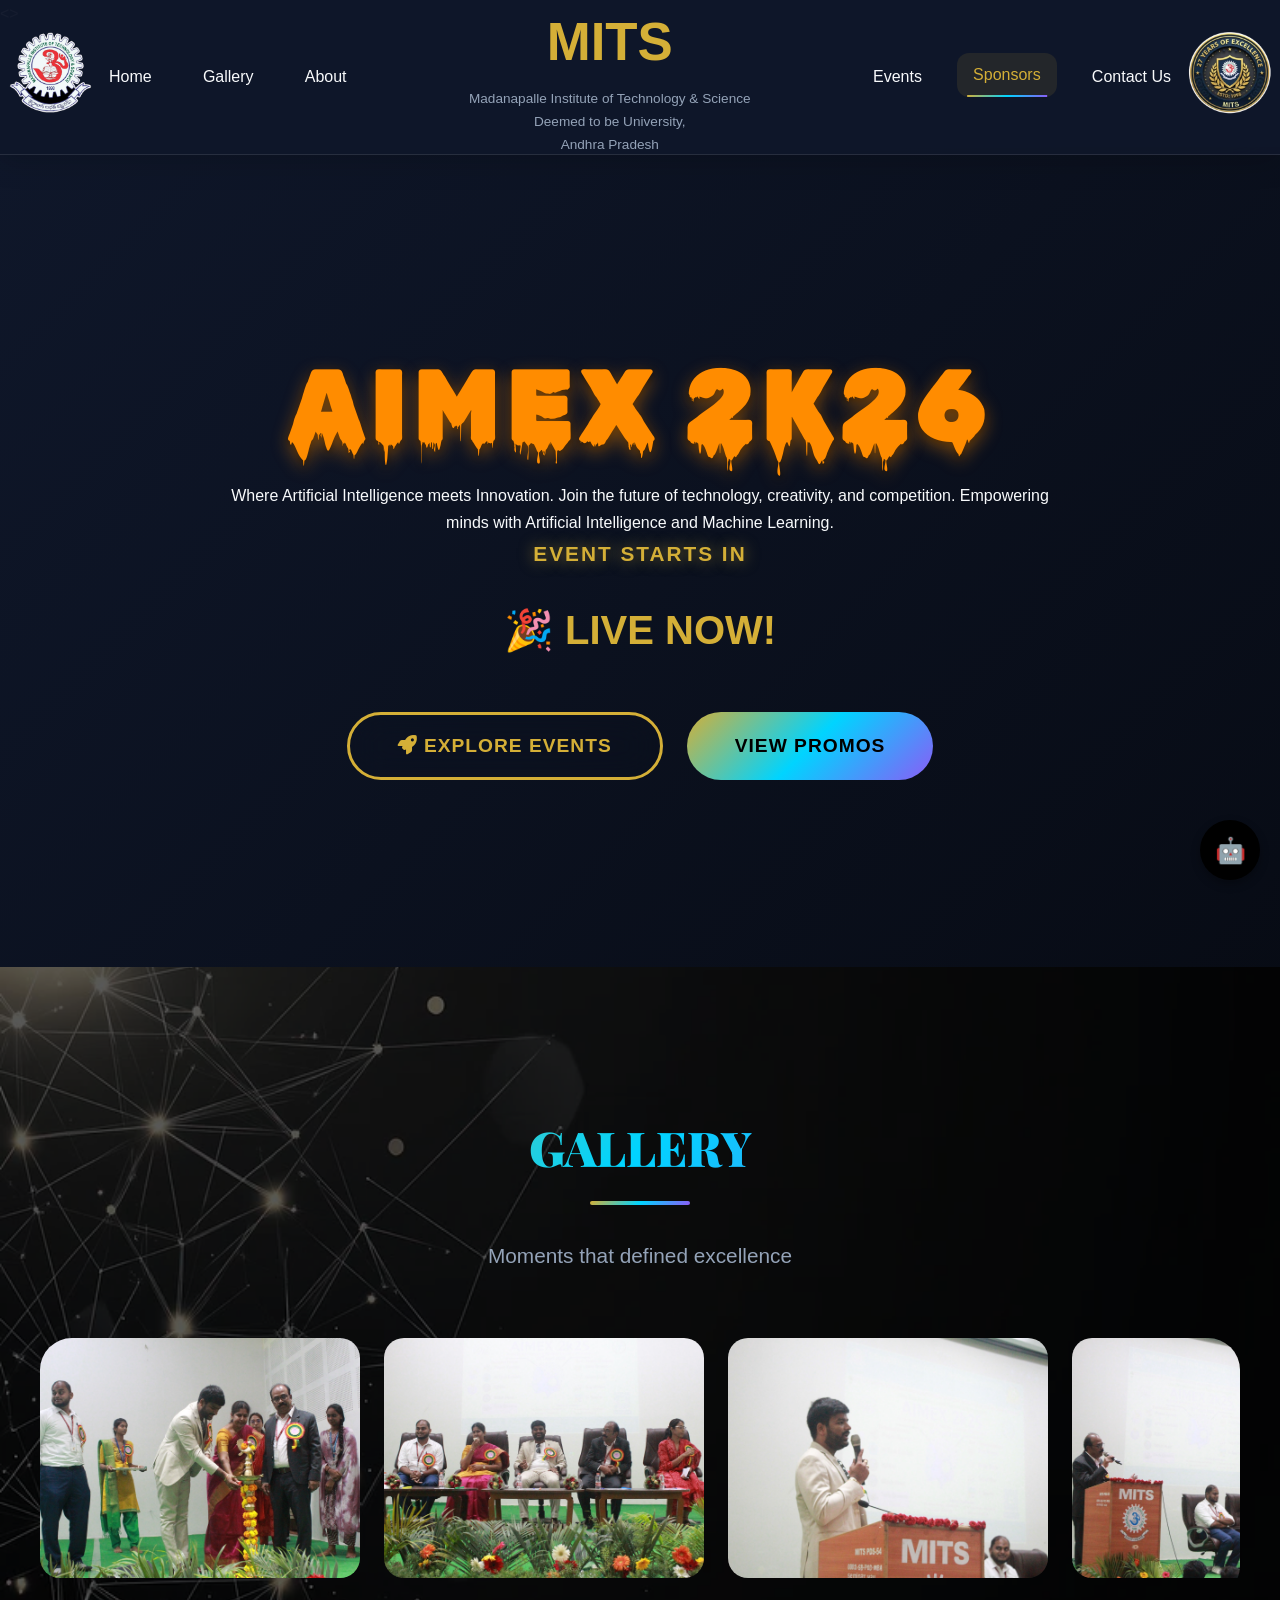
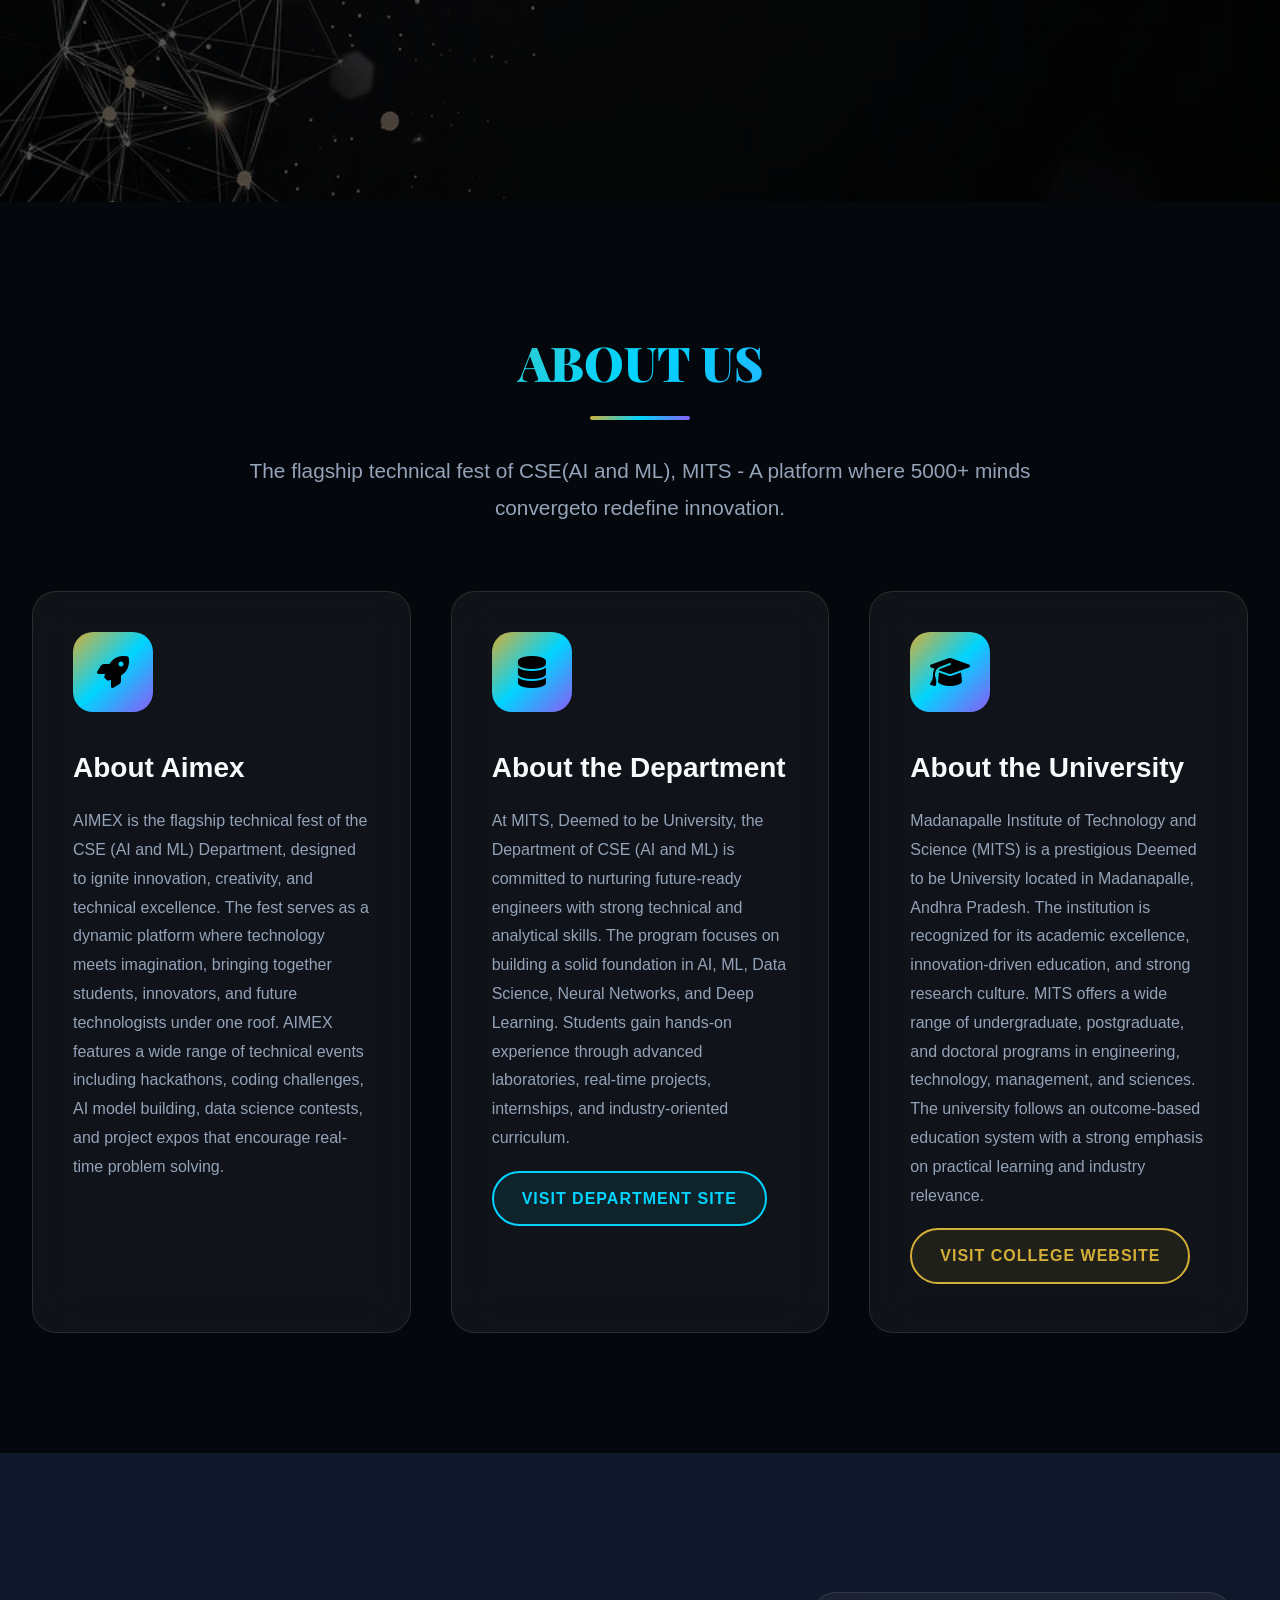
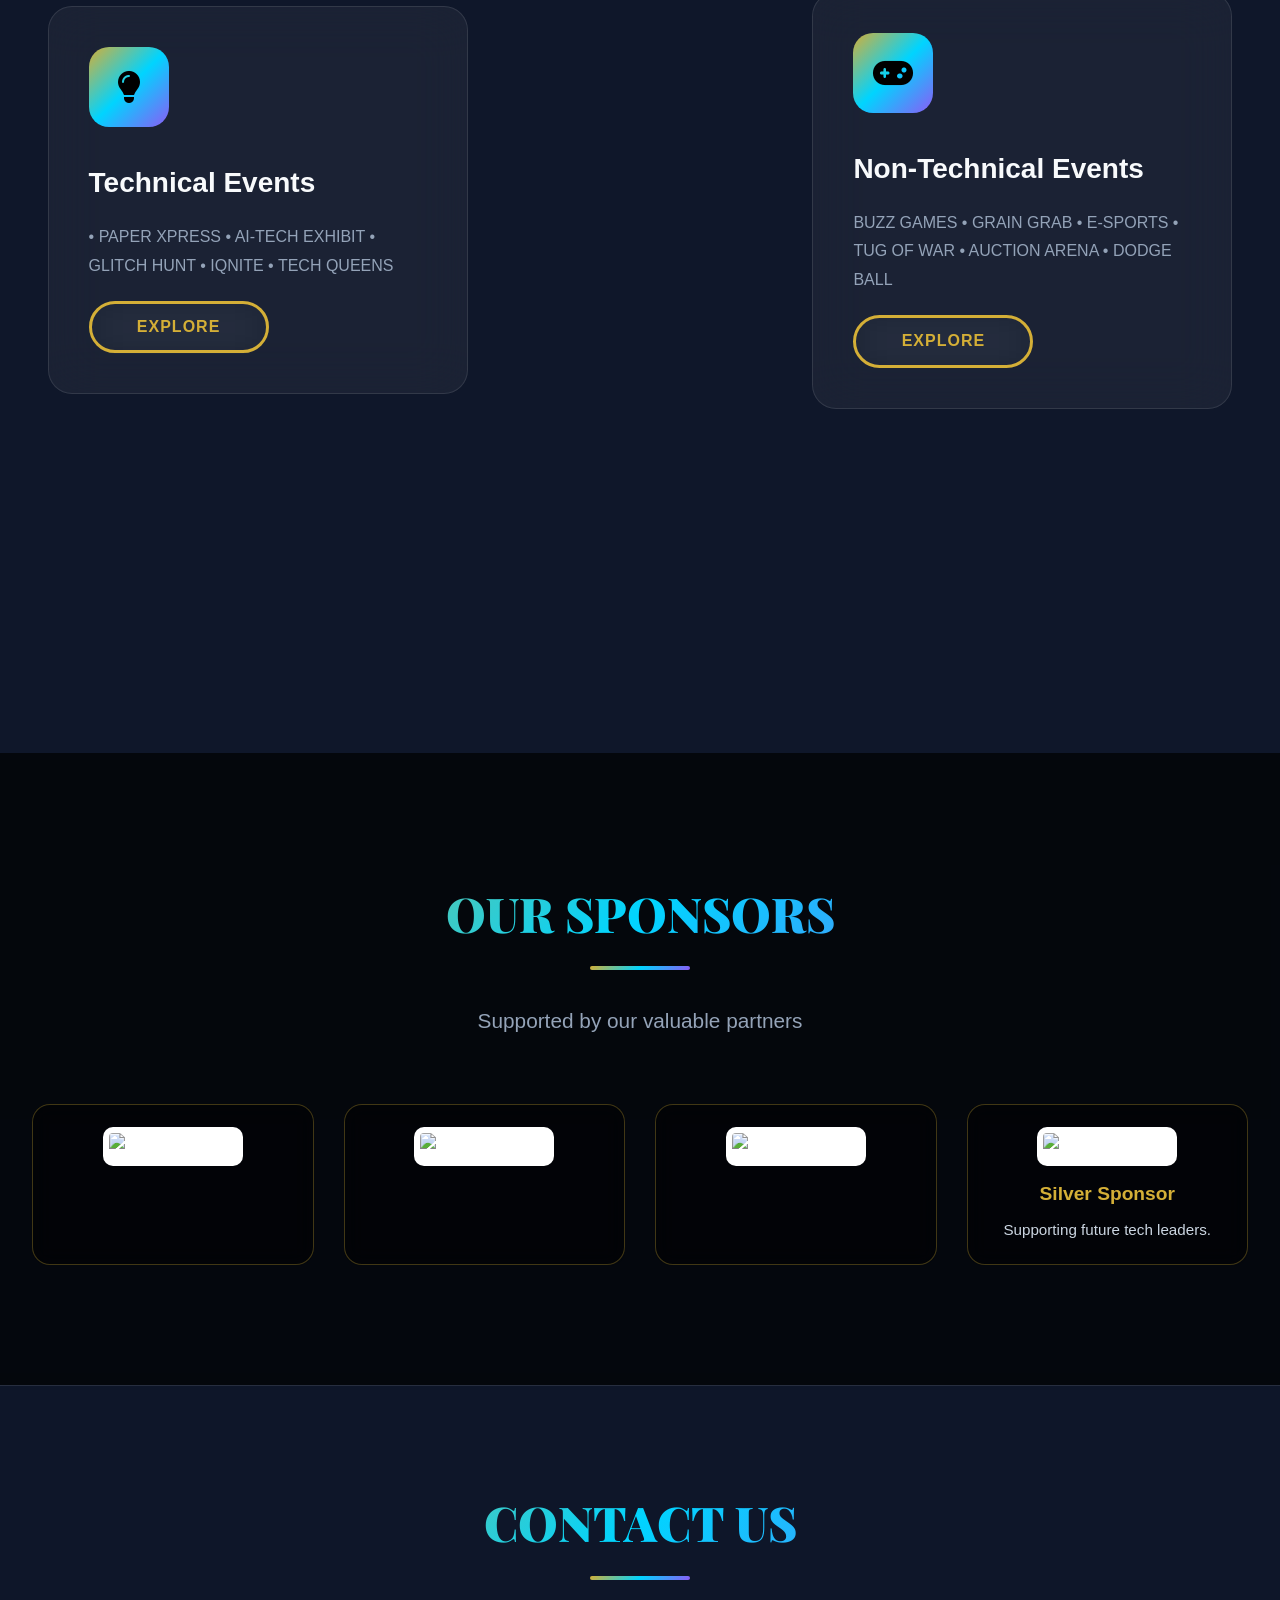
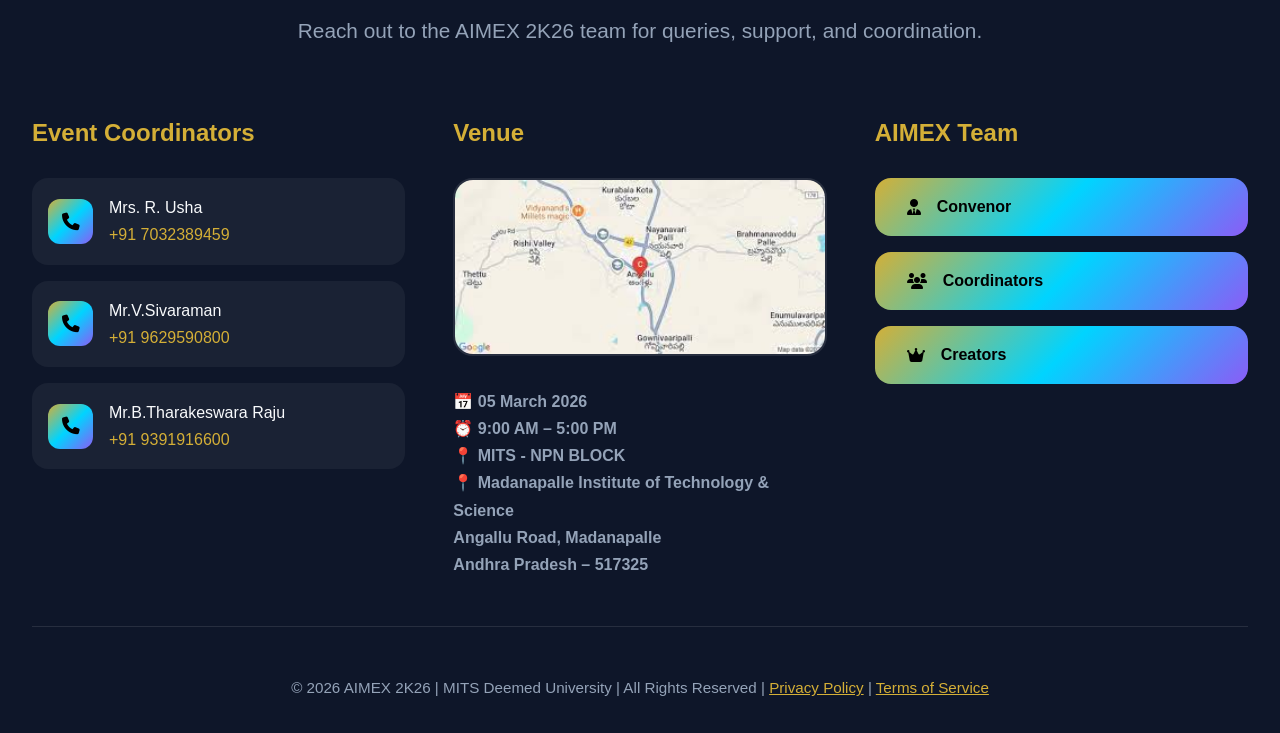
==== commit 08986ebb: "Update Website" ====
--- a/index.html
+++ b/index.html
@@ -509,7 +509,7 @@
             /* Track must be very wide */
             .gallery-track {
                 display: flex;
-                width: max-content;
+                width: fit-content;
                 gap: 1.5rem;
                 animation: galleryScroll 30s linear infinite;
             }
@@ -1396,6 +1396,7 @@
   display: block;
 }
 
+
   body {
       font-family: Arial, sans-serif;
     }
@@ -1514,6 +1515,15 @@
     text-decoration: none;
     text-align: center;
     }
+    /* ✅ Explore Button Inside Event Cards */
+ .explore-btn {
+    margin-top: 20px;
+    width: 180px;
+    font-size: 1rem;
+    padding: 0.9rem 2rem;
+    border-radius: 50px;
+}
+
 
   </style>
 </head>
@@ -1674,7 +1684,7 @@
         </div>
         <div class="card">
           <div class="card-icon"><i class="fas fa-graduation-cap"></i></div>
-          <h3>About the College</h3>
+          <h3>About the University</h3>
           <p>Madanapalle Institute of Technology and Science (MITS) is a prestigious Deemed to be University
             located in Madanapalle, Andhra Pradesh. The institution is recognized for its academic excellence,
             innovation-driven education, and strong research culture. MITS offers a wide range of undergraduate,
@@ -1694,28 +1704,38 @@
       <source src="eventbg.mp4" type="video/mp4">
     </video>
     <!-- Dark Overlay -->
-    <div class="events-overlay"></div>
-    <div class="container">
-      <h2 class="section-title">EVENT SPECTRUM</h2>
-      <p class="section-subtitle">From Code to Culture - Experience it all</p>
-      <div class="event-swiper">
-      <a href="technical.html" class="event-link">
-        <div class="event-card card">
-          <div class="card-icon"><i class="fas fa-lightbulb"></i></div>
-          <h3>Technical Events</h3>
-          <p>•PAPER EXPRESS • AI-TECH EXHIBIT• GLITCH HUNT • IQNITE • TECH QUEENS  </p>
-        </div>
-      </a>
-
-      <a href="non-technical.html" class="event-link">
-        <div class="event-card card">
-          <div class="card-icon"><i class="fas fa-gamepad"></i></div>
-          <h3>Non-Technical Events</h3>
-          <p>BUZZ GAMES • GRAIN GRAB •E-SPORTS •TUG OF WAR • AUCTION ARENA • DODGE BALL</p>
-        </div>
-      </a>
-      </div>
-    </div>
+   <div class="event-swiper">
+
+  <!-- TECHNICAL EVENTS CARD -->
+  <div class="event-card card">
+    <div class="card-icon"><i class="fas fa-lightbulb"></i></div>
+    <h3>Technical Events</h3>
+    <p>• PAPER XPRESS • AI-TECH EXHIBIT • GLITCH HUNT • IQNITE • TECH QUEENS</p>
+
+    <!-- ✅ Explore Button -->
+    <button type="button"
+      class="cta-primary explore-btn"
+      onclick="window.location.href='technical.html'">
+      Explore
+    </button>
+  </div>
+
+  <!-- NON-TECHNICAL EVENTS CARD -->
+  <div class="event-card card">
+    <div class="card-icon"><i class="fas fa-gamepad"></i></div>
+    <h3>Non-Technical Events</h3>
+    <p>BUZZ GAMES • GRAIN GRAB • E-SPORTS • TUG OF WAR • AUCTION ARENA • DODGE BALL</p>
+
+    <!-- ✅ Explore Button -->
+    <button type="button"
+      class="cta-primary explore-btn"
+      onclick="window.location.href='non-technical.html'">
+      Explore
+    </button>
+  </div>
+
+</div>
+
   </section>
     <!-- SPONSORS SECTION -->
      <section id="sponsors" class="section about-section">
@@ -1798,13 +1818,16 @@
                    </div>
                </div>
                <div class="footer-section">
-                   <h3>Student Team</h3>
+                   <h3>AIMEX Team</h3>
                    <div class="footer-buttons">
+                    <button type="button" class="footer-btn" onclick="window.location.href='convenor.html'">
+                           <i class="fas fa-user-tie"></i>Convenor
+                       </button>
                        <button type="button" class="footer-btn" onclick="window.location.href='coordinators.html'">
-                           <i class="fas fa-users"></i> Meet Coordinators
+                           <i class="fas fa-users"></i>Coordinators
                        </button>
                        <button type="button" class="footer-btn" onclick="window.location.href='creators.html'">
-                           <i class="fas fa-crown"></i> Core Creators
+                           <i class="fas fa-crown"></i>Creators
                        </button>
                    </div>
                </div>
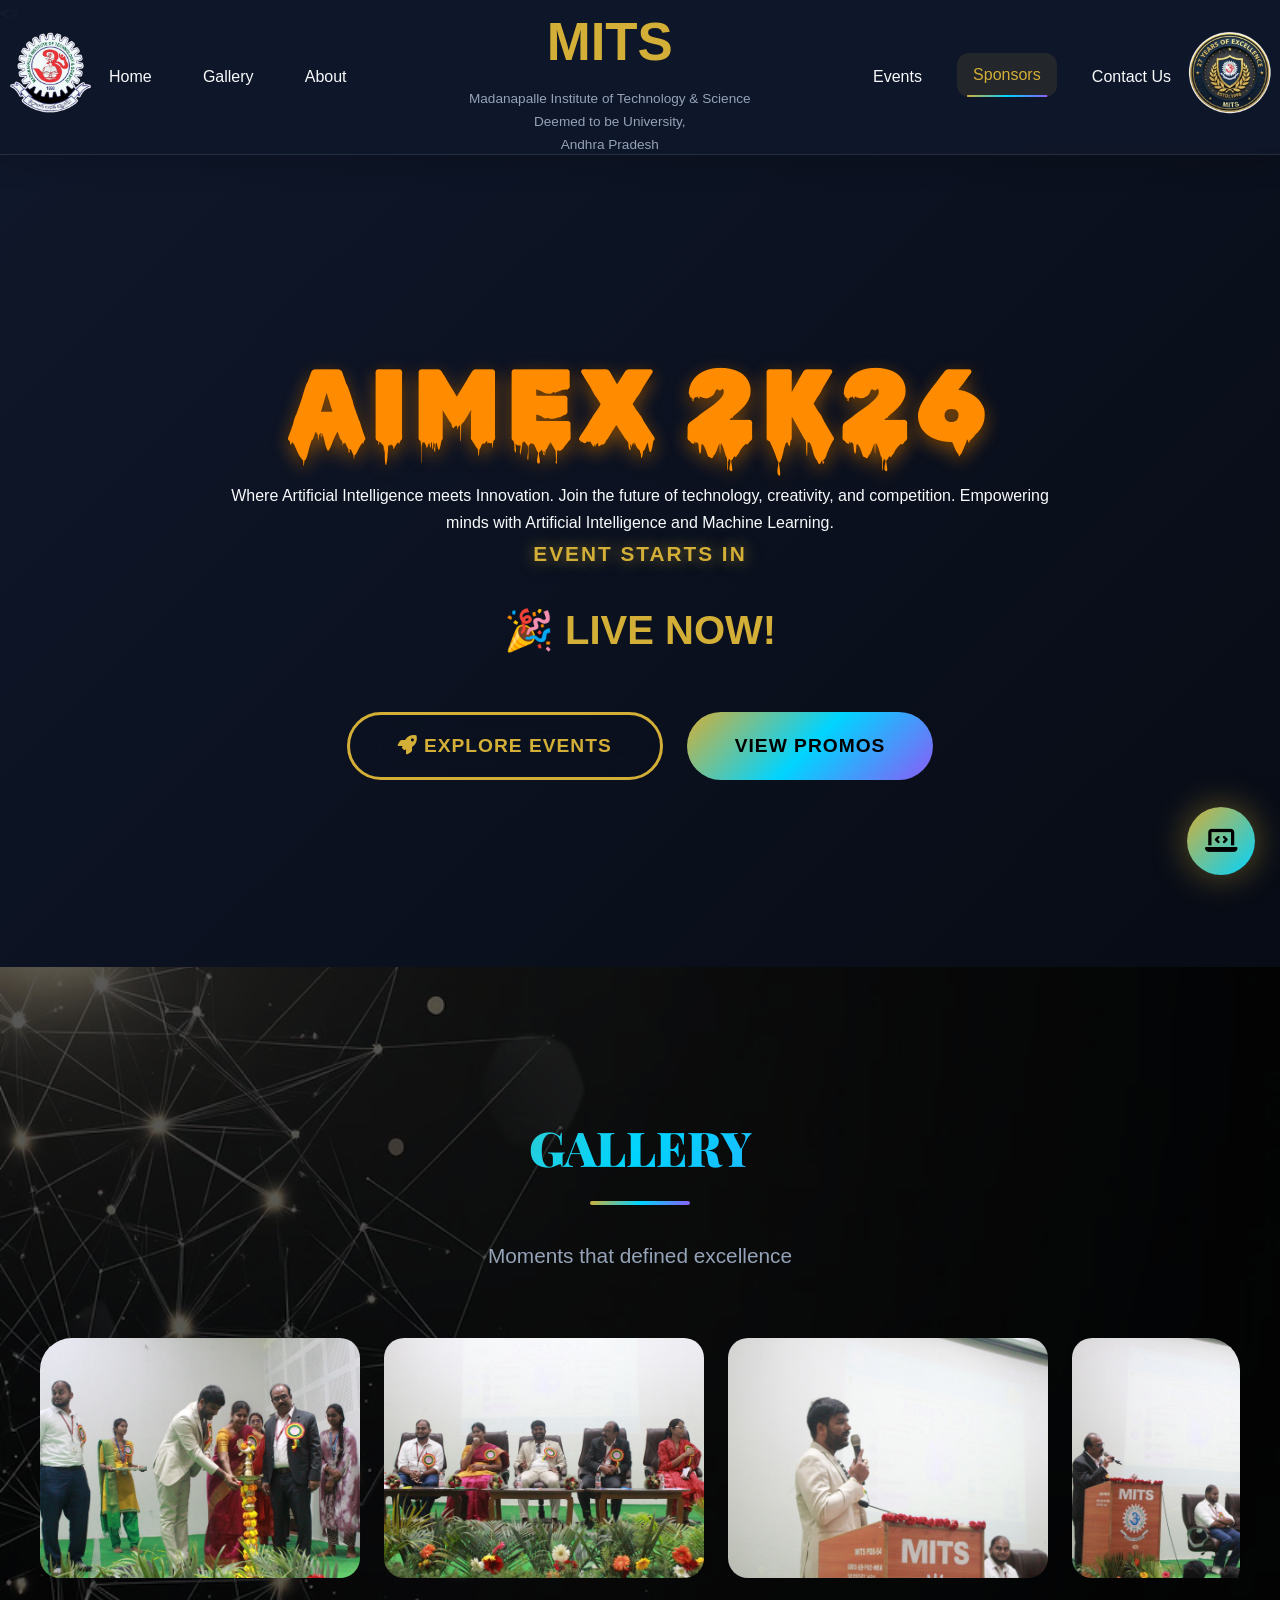
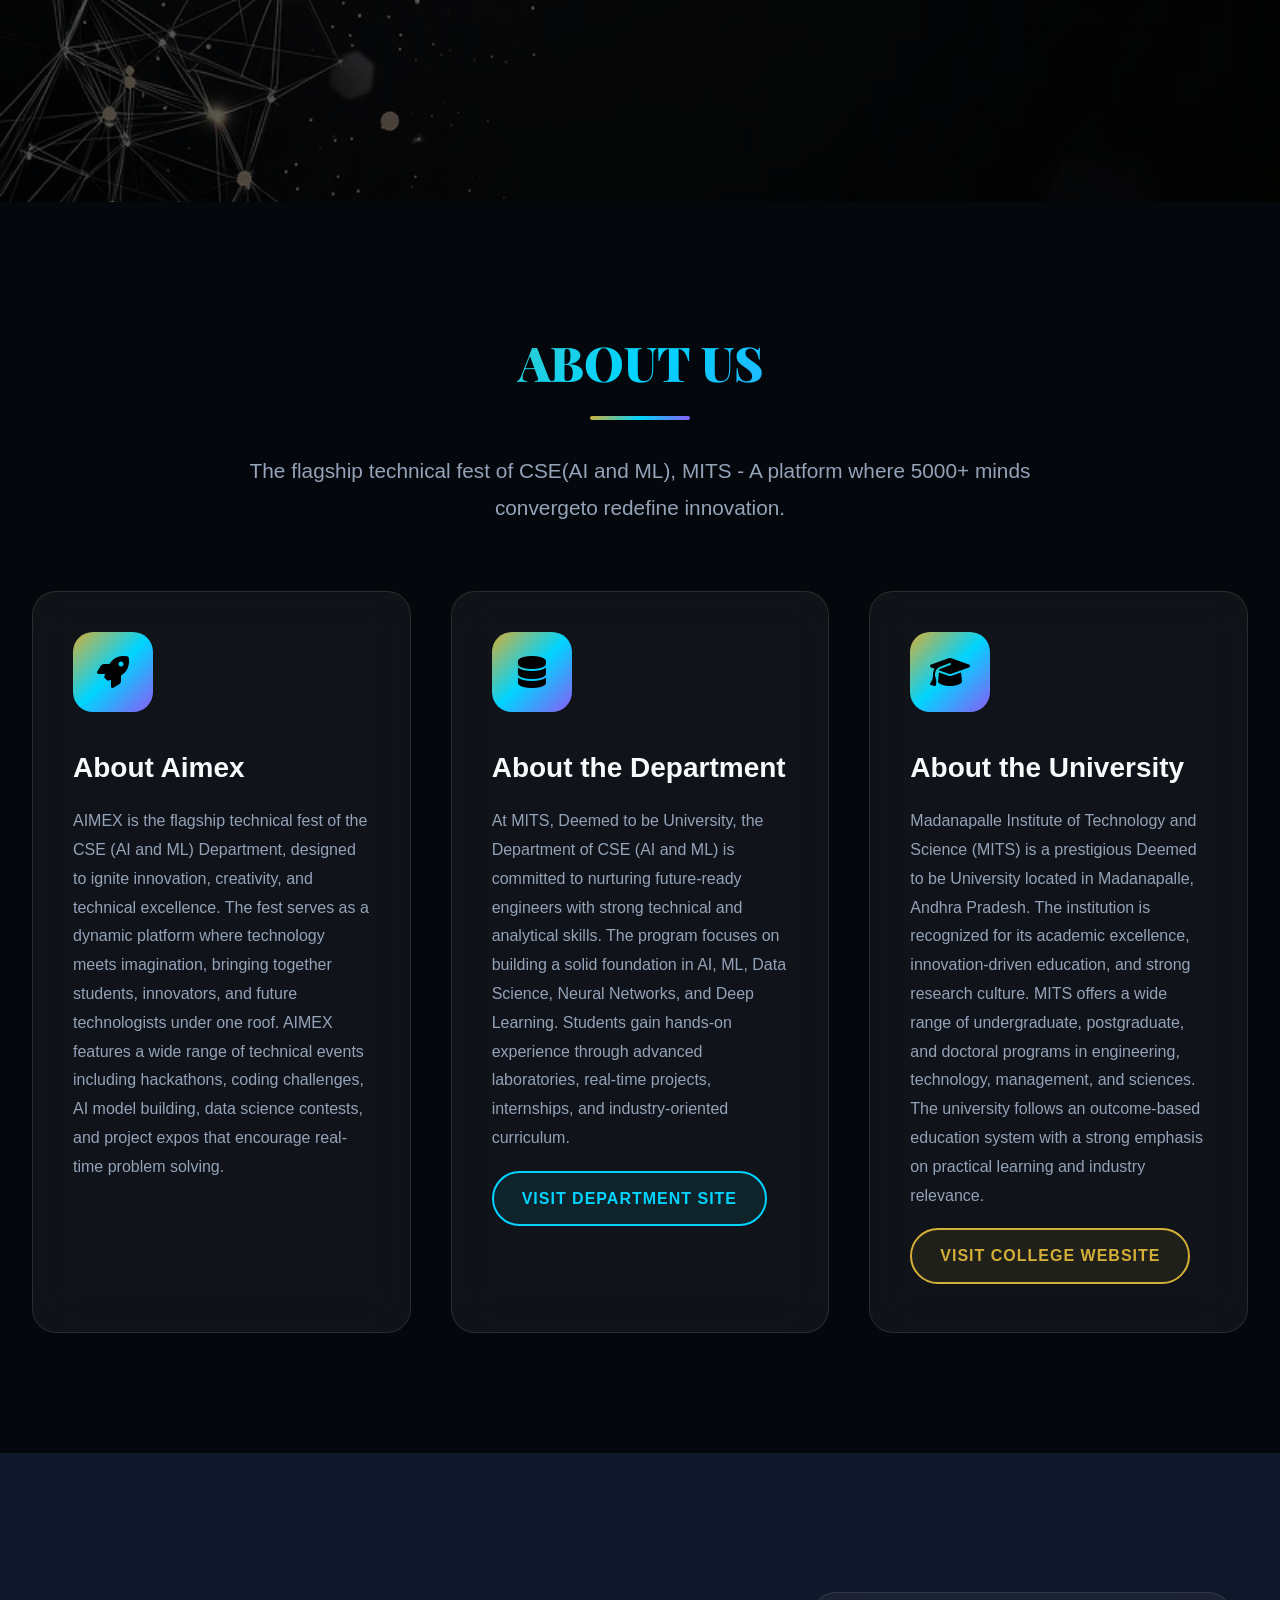
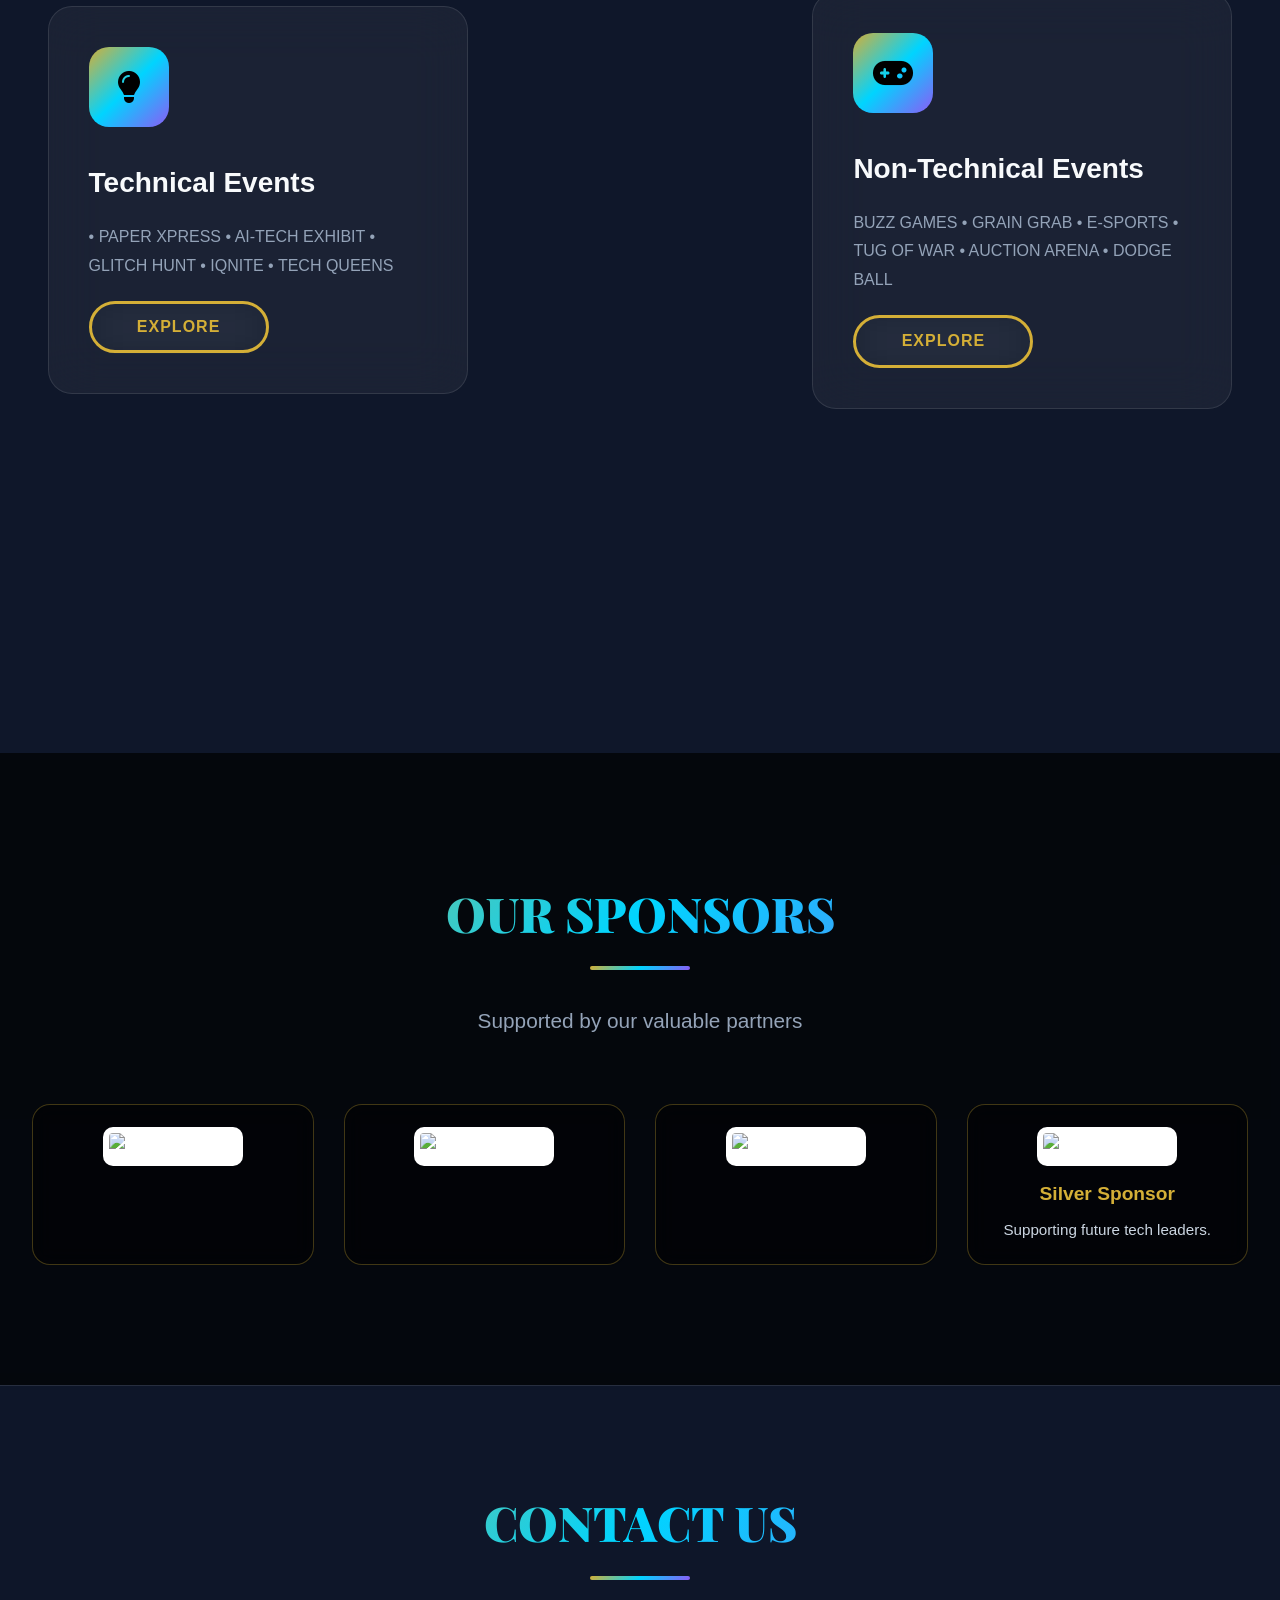
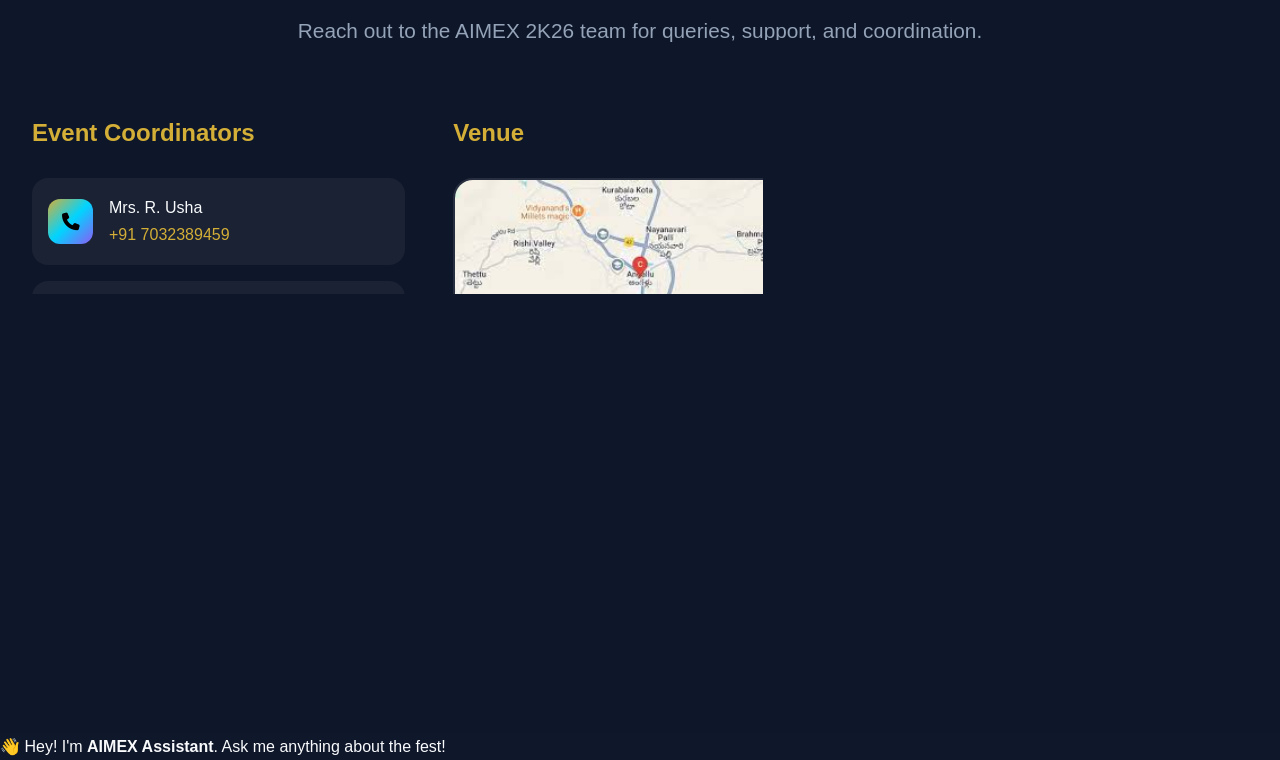
==== commit 3d481437: "Change in chatbot" ====
--- a/index.html
+++ b/index.html
@@ -1401,120 +1401,182 @@
       font-family: Arial, sans-serif;
     }
 
-    /* Chat Icon Button */
-    #chatToggle {
-      position: fixed;
-      bottom: 20px;
-      right: 20px;
-      background: black;
-      color: white;
-      border: none;
-      width: 60px;
-      height: 60px;
-      border-radius: 50%;
-      font-size: 25px;
-      cursor: pointer;
-      box-shadow: 0 4px 10px rgba(0,0,0,0.3);
-      z-index: 1000;
-    }
-
-    /* Chat Box Popup */
-    #chatBox {
-      position: fixed;
-      bottom: 90px;
-      right: 20px;
-      width: 320px;
-      height: 420px;
-      background: #6a00ff;
-      border-radius: 15px;
-      box-shadow: 0 6px 20px rgba(0,0,0,0.3);
-      display: none;
-      flex-direction: column;
-      overflow: hidden;
-      z-index: 999;
-    }
-
-    /* Header */
-    #chatHeader {
-      background: black;
-      color: white;
-      padding: 12px;
-      text-align: center;
-      font-weight: bold;
-      font-size: 16px;
-    }
-
-    /* Messages Area */
-    #messages {
-      flex: 1;
-      padding: 10px;
-      overflow-y: auto;
-      font-size: 14px;
-      background: gray;
-    }
-
-    /* User Message */
-    .userMsg {
-      text-align: right;
-      margin: 8px 0;
-    }
-
-    .userMsg span {
-      display: inline-block;
-      background: black;
-      color: white;
-      padding: 8px 12px;
-      border-radius: 15px 15px 0px 15px;
-      max-width: 80%;
-    }
-
-    /* Bot Message */
-    .botMsg {
-      text-align: left;
-      margin: 8px 0;
-    }
-
-    .botMsg span {
-      display: inline-block;
-      background: #e0e0e0;
-      color: black;
-      padding: 8px 12px;
-      border-radius: 15px 15px 15px 0px;
-      max-width: 80%;
-    }
-
-    /* Input Area */
-    #inputArea {
-      display: flex;
-      border-top: 1px solid #ddd;
-      background: white;
-    }
-
-    #userInput {
-      flex: 1;
-      padding: 10px;
-      border: none;
-      outline: none;
-      font-size: 14px;
-    }
-
-    #sendBtn {
-      background: black;
-      color: white;
-      border: none;
-      padding: 10px 15px;
-      cursor: pointer;
-    }
-
-    #sendBtn:hover {
-      background: #5200cc;
-    }
-
-    .cta-primary {
-    display: inline-block;
-    text-decoration: none;
-    text-align: center;
-    }
+    /* ==============================
+   AIMEX CHATBOT PREMIUM UI
+================================= */
+
+/* ======================================
+   🤖 AIMEX CHATBOT — IIT LEVEL DESIGN
+====================================== */
+
+.aimex-chat-btn {
+  position: fixed;
+  bottom: 25px;
+  right: 25px;
+  width: 68px;
+  height: 68px;
+  border-radius: 50%;
+  border: none;
+  cursor: pointer;
+  background: linear-gradient(135deg, #d4af37, #00d4ff);
+  color: black;
+  font-size: 26px;
+  z-index: 99999;
+  box-shadow: 0 0 35px rgba(212,175,55,0.45);
+  transition: 0.35s ease;
+}
+
+.aimex-chat-btn:hover {
+  transform: scale(1.12) rotate(6deg);
+}
+
+/* Chat Bubble Intro */
+.aimex-bubble {
+  position: fixed;
+  bottom: 105px;
+  right: 30px;
+  background: rgba(15,23,42,0.92);
+  border: 1px solid rgba(212,175,55,0.5);
+  color: white;
+  padding: 14px 18px;
+  border-radius: 16px;
+  font-size: 14px;
+  max-width: 240px;
+  opacity: 0;
+  transform: translateY(20px);
+  animation: bubbleFade 7s ease forwards;
+  z-index: 99998;
+}
+
+@keyframes bubbleFade {
+  0% { opacity: 0; transform: translateY(20px); }
+  15% { opacity: 1; transform: translateY(0); }
+  80% { opacity: 1; }
+  100% { opacity: 0; transform: translateY(20px); }
+}
+
+/* Chatbox Window */
+.aimex-chatbox {
+  position: fixed;
+  bottom: 110px;
+  right: 25px;
+  width: 360px;
+  height: 480px;
+  background: rgba(15,23,42,0.95);
+  backdrop-filter: blur(18px);
+  border-radius: 20px;
+  border: 1px solid rgba(212,175,55,0.4);
+  display: flex;
+  flex-direction: column;
+  overflow: hidden;
+  opacity: 0;
+  pointer-events: none;
+  transform: translateY(30px) scale(0.92);
+  transition: 0.45s ease;
+  z-index: 99999;
+}
+
+/* Active Open */
+.aimex-chatbox.active {
+  opacity: 1;
+  pointer-events: auto;
+  transform: translateY(0) scale(1);
+}
+
+/* Header */
+.aimex-header {
+  padding: 14px 16px;
+  background: rgba(212,175,55,0.10);
+  color: #d4af37;
+  font-weight: 700;
+  display: flex;
+  justify-content: space-between;
+  align-items: center;
+}
+
+.aimex-header i {
+  cursor: pointer;
+}
+
+/* Messages */
+.aimex-messages {
+  flex: 1;
+  padding: 15px;
+  overflow-y: auto;
+}
+
+/* Bot & User */
+.botMsg span,
+.userMsg span {
+  display: inline-block;
+  padding: 10px 14px;
+  border-radius: 14px;
+  max-width: 80%;
+  margin-bottom: 10px;
+}
+
+.botMsg span {
+  background: rgba(255,255,255,0.08);
+  border-left: 3px solid #00d4ff;
+}
+
+.userMsg {
+  text-align: right;
+}
+
+.userMsg span {
+  background: rgba(212,175,55,0.25);
+  border-right: 3px solid #d4af37;
+}
+
+/* Typing Dots Animation */
+.typing span {
+  display: inline-block;
+  width: 8px;
+  height: 8px;
+  margin: 0 2px;
+  background: #d4af37;
+  border-radius: 50%;
+  animation: typingDots 1.2s infinite;
+}
+
+.typing span:nth-child(2) { animation-delay: 0.2s; }
+.typing span:nth-child(3) { animation-delay: 0.4s; }
+
+@keyframes typingDots {
+  0%,100% { opacity: 0.3; transform: translateY(0); }
+  50% { opacity: 1; transform: translateY(-5px); }
+}
+
+/* Input */
+.aimex-input {
+  display: flex;
+  border-top: 1px solid rgba(255,255,255,0.15);
+}
+
+.aimex-input input {
+  flex: 1;
+  padding: 12px;
+  border: none;
+  outline: none;
+  background: transparent;
+  color: white;
+}
+
+.aimex-input button {
+  width: 60px;
+  border: none;
+  cursor: pointer;
+  background: #d4af37;
+  transition: 0.3s;
+}
+
+.aimex-input button:hover {
+  background: #00d4ff;
+}
+        /* ===========================================
+            EXPLORE BUTTON INSIDE EVENT CARDS
+          =========================================== */
     /* ✅ Explore Button Inside Event Cards */
  .explore-btn {
     margin-top: 20px;
@@ -1870,87 +1932,123 @@
 
     </div>
 </div>
-  <!-- Chat Icon -->
-  <button type="button" id="chatToggle">🤖</button>
-
-  <!-- Chat Box -->
-  <div id="chatBox">
-
-    <div id="chatHeader">AIMEX Fest Assistant 🤖</div>
-
-    <div id="messages">
-      <div class="botMsg">
-        <span>Hello there! Ask me about AIMEX Fest 🎉</span>
-      </div>
-    </div>
-
-    <div id="inputArea">
-      <input id="userInput" type="text" placeholder="Type a message...">
-      <button type="button" id="sendBtn">➤</button>
+<!-- ==============================
+     🤖 AIMEX ASSISTANT CHATBOT
+================================= -->
+
+<!-- Floating Welcome Toast -->
+<div id="chatToast" class="chat-toast">
+  👋 Hey! I'm <b>AIMEX Assistant</b>. Ask me anything about the fest!
+</div>
+
+
+
+<!-- Floating Assistant Intro Bubble -->
+<div class="aimex-bubble" id="aimexBubble">
+  👋 Hi, I'm <b>AIMEX Assistant</b><br>
+  Ask me anything about the Fest!
+</div>
+
+<!-- Chat Floating Button -->
+<button class="aimex-chat-btn" id="chatToggle">
+  <i class="fas fa-laptop-code"></i>
+</button>
+
+<!-- Chat Window -->
+<div class="aimex-chatbox" id="chatBox">
+
+  <!-- Header -->
+  <div class="aimex-header">
+    <span><i class="fas fa-robot"></i> AIMEX Assistant</span>
+    <i class="fas fa-xmark" id="chatClose"></i>
+  </div>
+
+  <!-- Messages -->
+  <div class="aimex-messages" id="messages">
+    <div class="botMsg">
+      <span>Hello There! 👋<br>How can I help you today?</span>
     </div>
   </div>
 
+  <!-- Input -->
+  <div class="aimex-input">
+    <input id="userInput" type="text" placeholder="Type your message...">
+    <button id="sendBtn">
+      <i class="fas fa-paper-plane"></i>
+    </button>
+  </div>
+
+</div>
+
+
+
   <script>
-    const chatToggle = document.getElementById("chatToggle");
-    const chatBox = document.getElementById("chatBox");
-
-    // Toggle Chat Popup
-    chatToggle.onclick = () => {
-      chatBox.style.display =
-        chatBox.style.display === "flex" ? "none" : "flex";
-    };
-
-    const sendBtn = document.getElementById("sendBtn");
-    const userInput = document.getElementById("userInput");
-    const messages = document.getElementById("messages");
-
-    async function sendMessage() {
-      let msg = userInput.value.trim();
-      if (!msg) return;
-
-      // Show user message
-      messages.innerHTML += `
-        <div class="userMsg"><span>${msg}</span></div>
-      `;
-
-      userInput.value = "";
-
-      // Bot typing placeholder
-      messages.innerHTML += `
-        <div class="botMsg"><span>Typing...</span></div>
-      `;
-      messages.scrollTop = messages.scrollHeight;
-
-      // Call backend
-      let response = await fetch("https://aimex-lkh9.onrender.com/chat", {
-        method: "POST",
-        headers: { "Content-Type": "application/json" },
-        body: JSON.stringify({ message: msg })
-      });
-
-      let data = await response.json();
-
-      // Remove typing...
-      messages.lastElementChild.remove();
-
-      // Show bot reply
-      messages.innerHTML += `
-        <div class="botMsg"><span>${data.reply}</span></div>
-      `;
-
-      messages.scrollTop = messages.scrollHeight;
-    }
-
-    // Send button click
-    sendBtn.onclick = sendMessage;
-
-    // ENTER key support
-    userInput.addEventListener("keydown", function (event) {
-      if (event.key === "Enter") {
-        sendMessage();
-      }
+  const chatToggle = document.getElementById("chatToggle");
+  const chatBox = document.getElementById("chatBox");
+  const chatClose = document.getElementById("chatClose");
+
+  const sendBtn = document.getElementById("sendBtn");
+  const userInput = document.getElementById("userInput");
+  const messages = document.getElementById("messages");
+
+  // Open Chat
+  chatToggle.onclick = () => {
+    chatBox.classList.toggle("active");
+  };
+
+  // Close Chat
+  chatClose.onclick = () => {
+    chatBox.classList.remove("active");
+  };
+
+  async function sendMessage() {
+    let msg = userInput.value.trim();
+    if (!msg) return;
+
+    // User Message
+    messages.innerHTML += `
+      <div class="userMsg"><span>${msg}</span></div>
+    `;
+    userInput.value = "";
+
+    // Typing Animation
+    const typingDiv = document.createElement("div");
+    typingDiv.className = "botMsg";
+    typingDiv.innerHTML = `
+      <span class="typing">
+        <span></span><span></span><span></span>
+      </span>
+    `;
+    messages.appendChild(typingDiv);
+    messages.scrollTop = messages.scrollHeight;
+
+    // API Call
+    let response = await fetch("https://aimex-chatbot.onrender.com/chat", {
+      method: "POST",
+      headers: { "Content-Type": "application/json" },
+      body: JSON.stringify({ message: msg })
     });
-  </script>
+
+    let data = await response.json();
+
+    typingDiv.remove();
+
+    // Bot Reply
+    messages.innerHTML += `
+      <div class="botMsg"><span>${data.reply}</span></div>
+    `;
+
+    messages.scrollTop = messages.scrollHeight;
+  }
+
+  sendBtn.onclick = sendMessage;
+
+  userInput.addEventListener("keydown", (e) => {
+    if (e.key === "Enter") sendMessage();
+  });
+</script>
+
+
 
    <script>
        const targetDate = new Date("2026-03-05T09:00:00+05:30"); // AIMEX IST
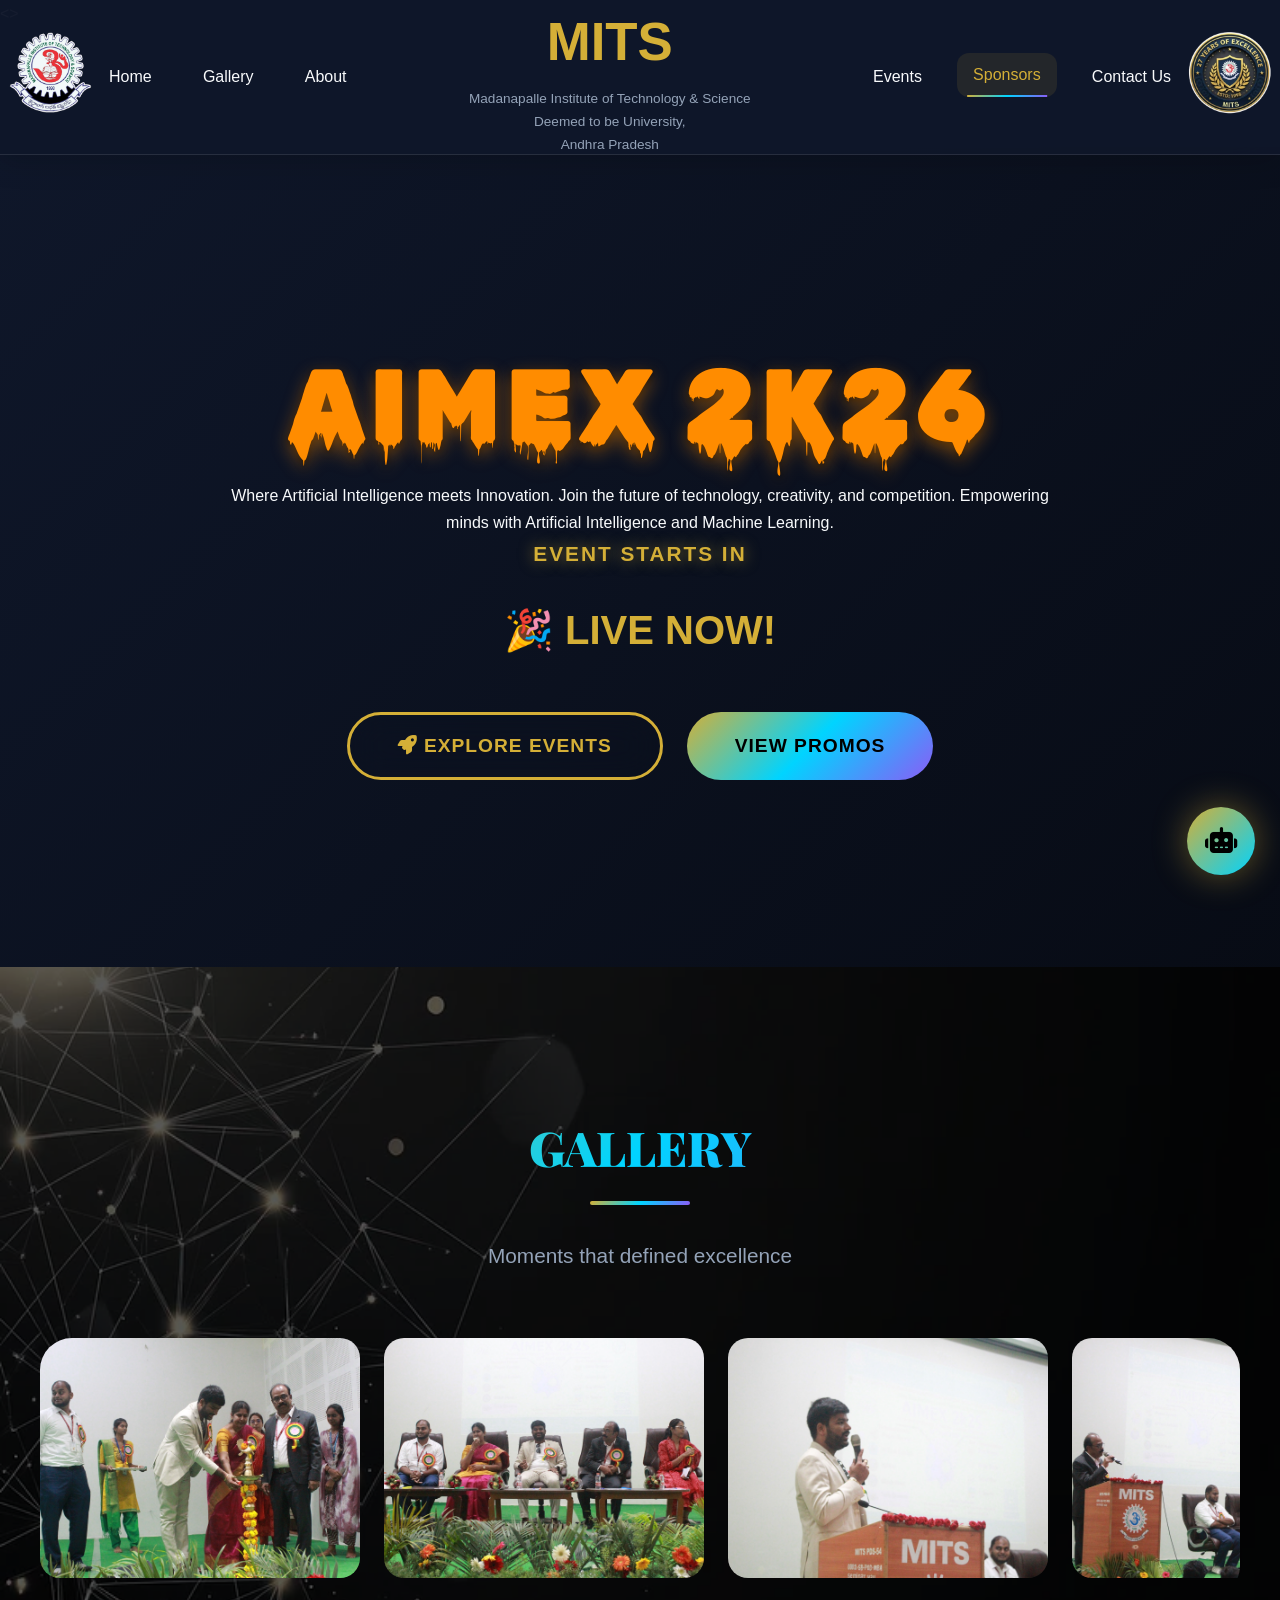
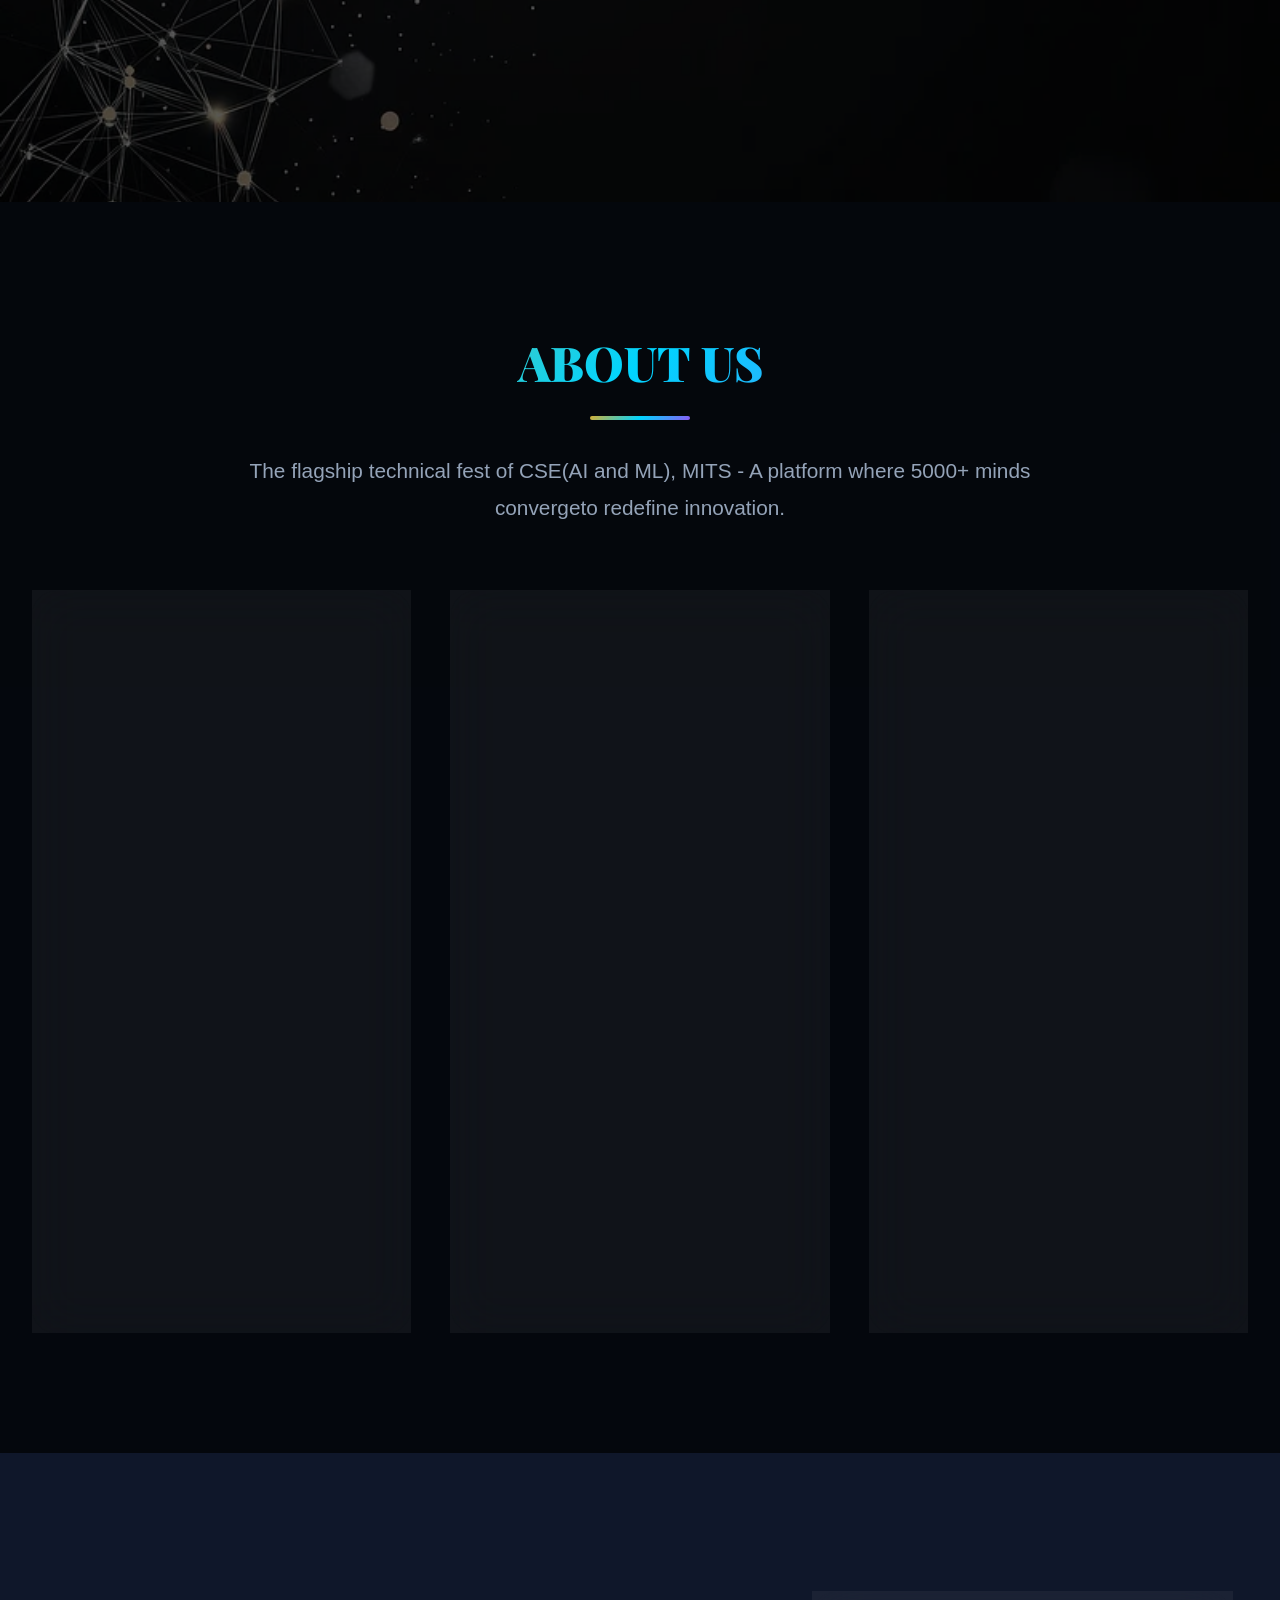
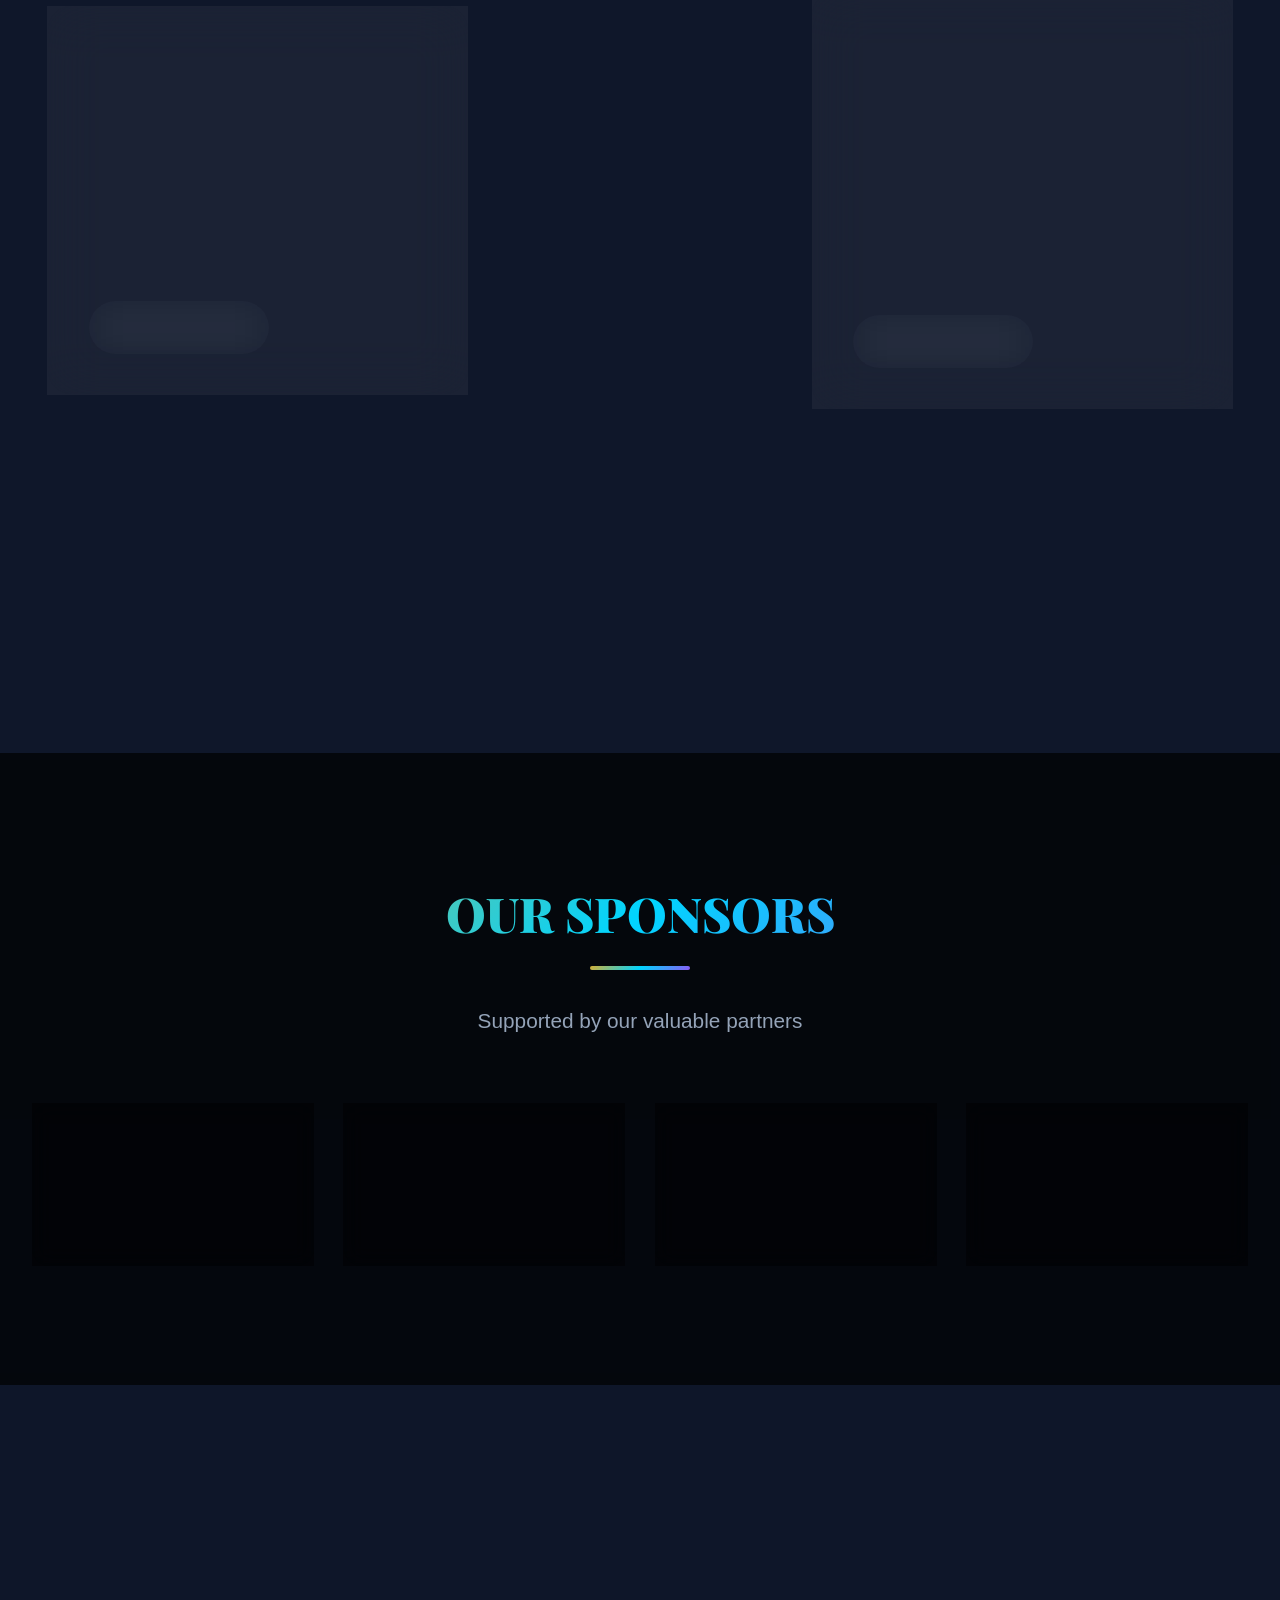
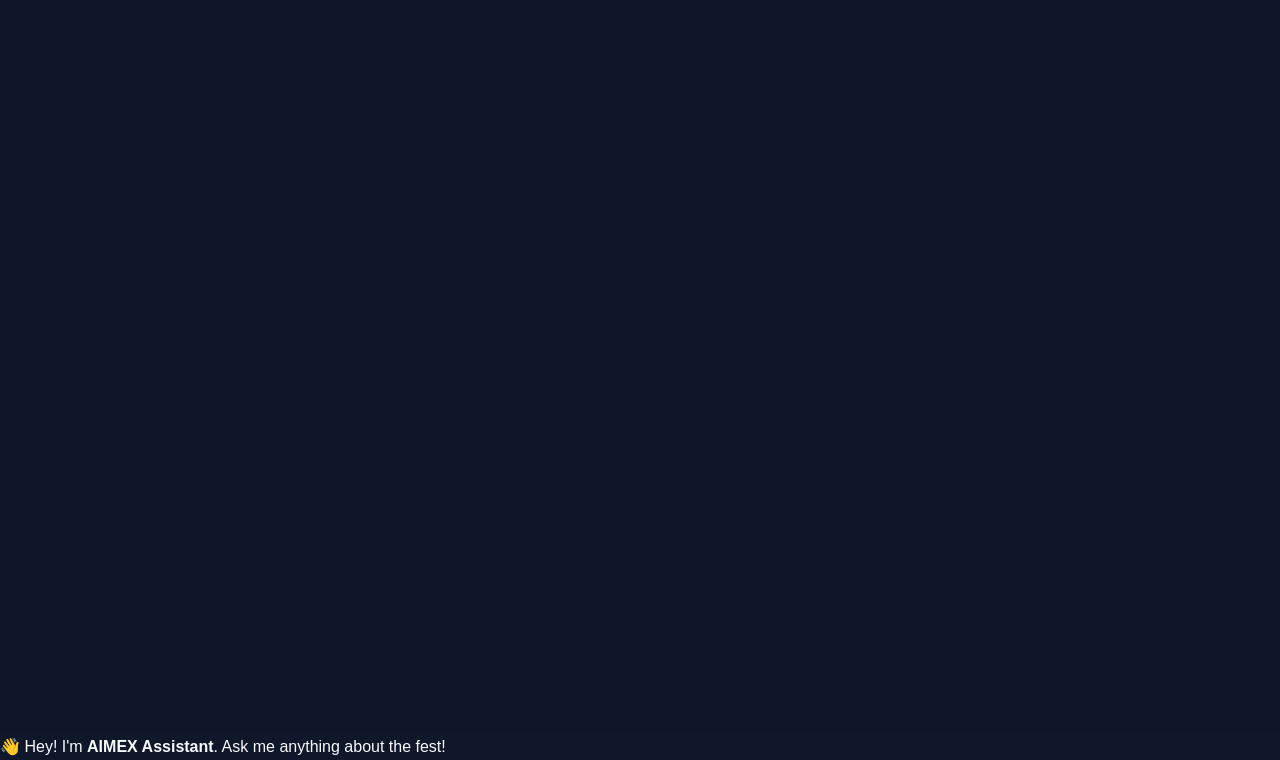
==== commit 3d9aa4e7: "update" ====
--- a/index.html
+++ b/index.html
@@ -1951,7 +1951,7 @@
 
 <!-- Chat Floating Button -->
 <button class="aimex-chat-btn" id="chatToggle">
-  <i class="fas fa-laptop-code"></i>
+  <i class="fas fa-robot"></i>
 </button>
 
 <!-- Chat Window -->
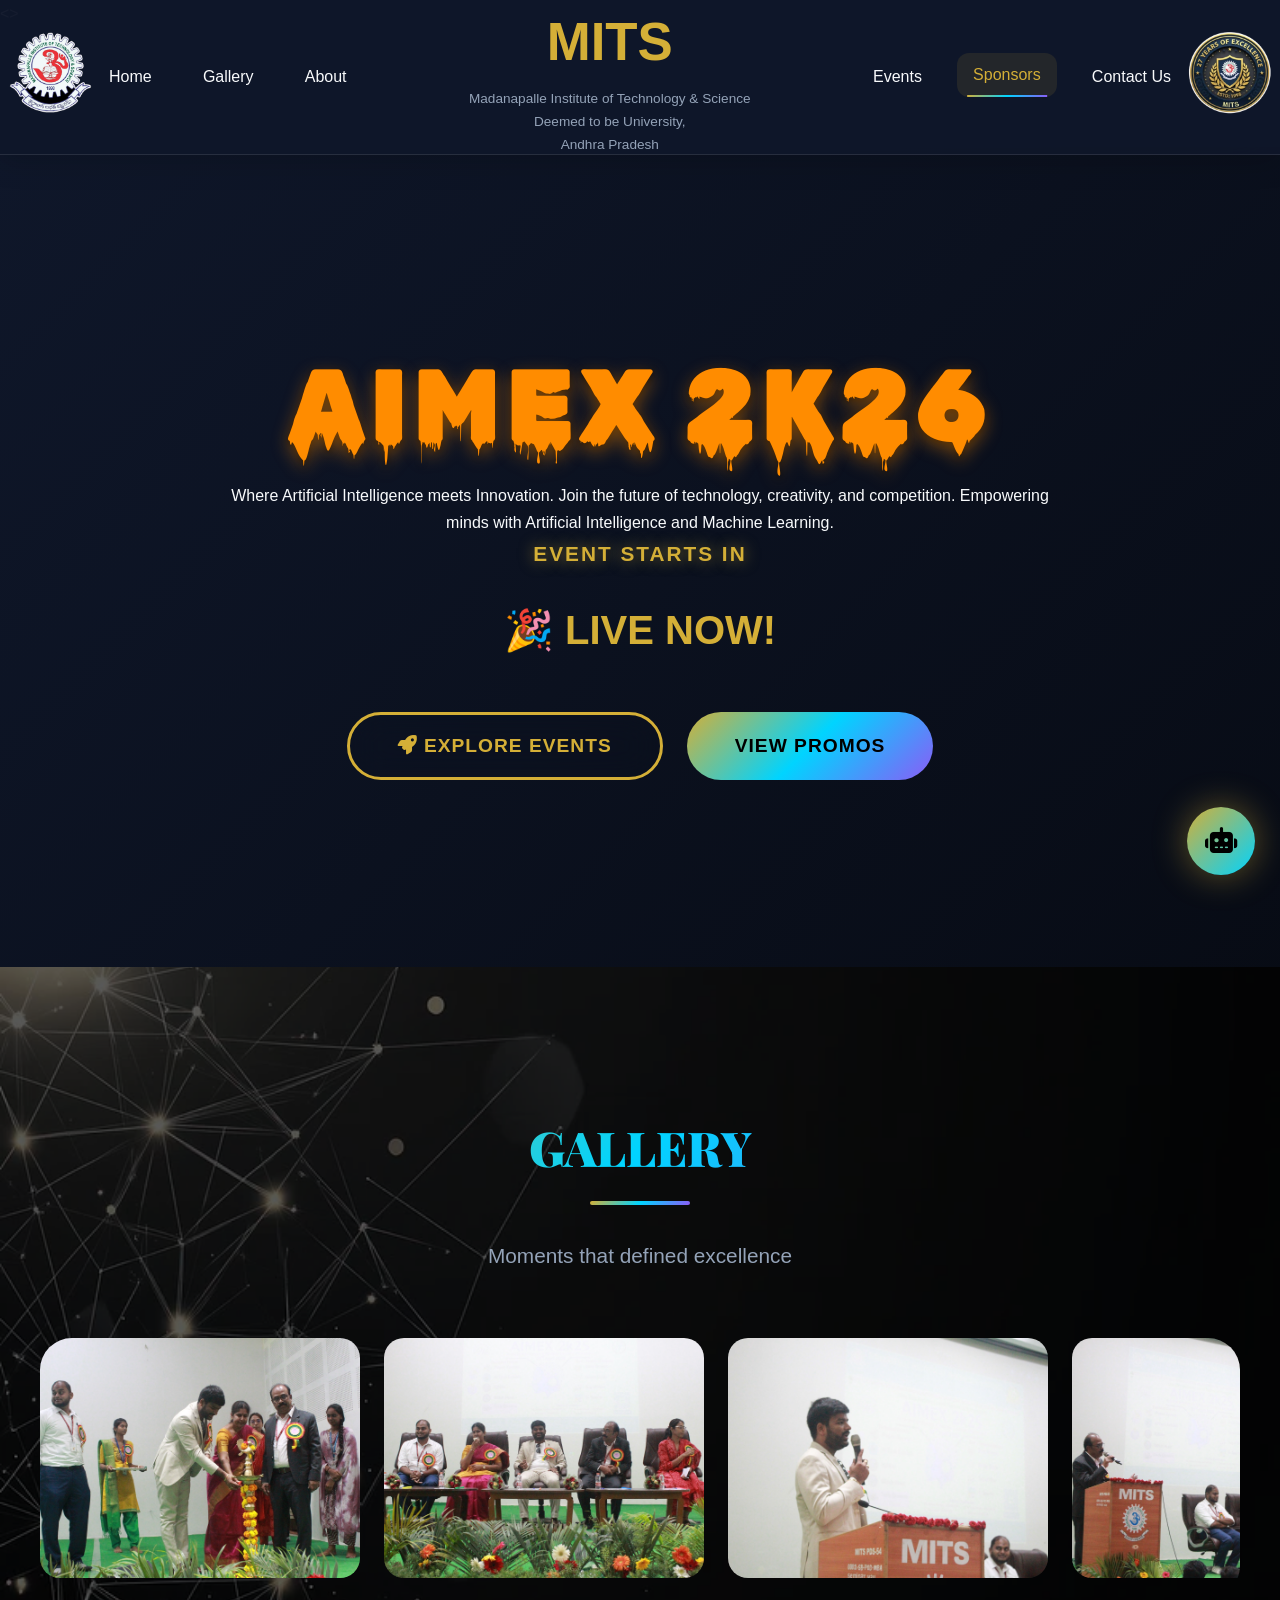
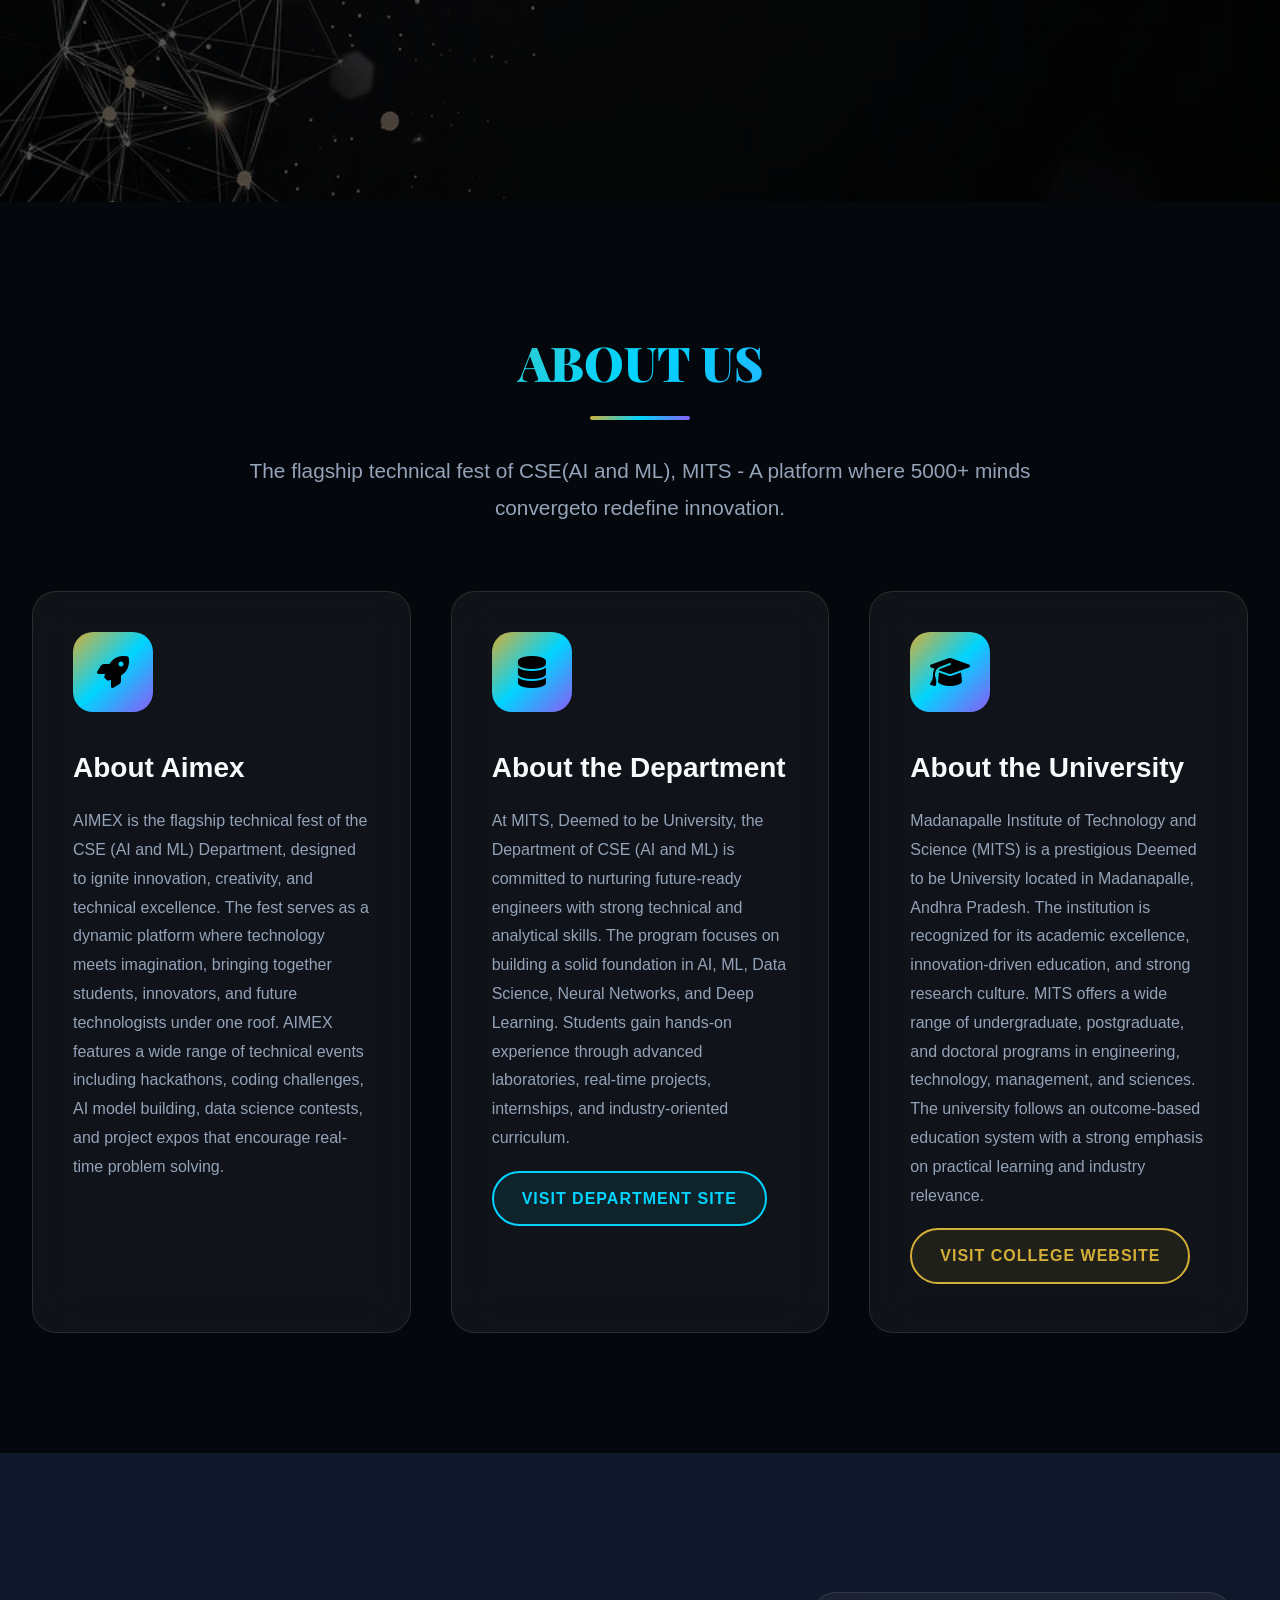
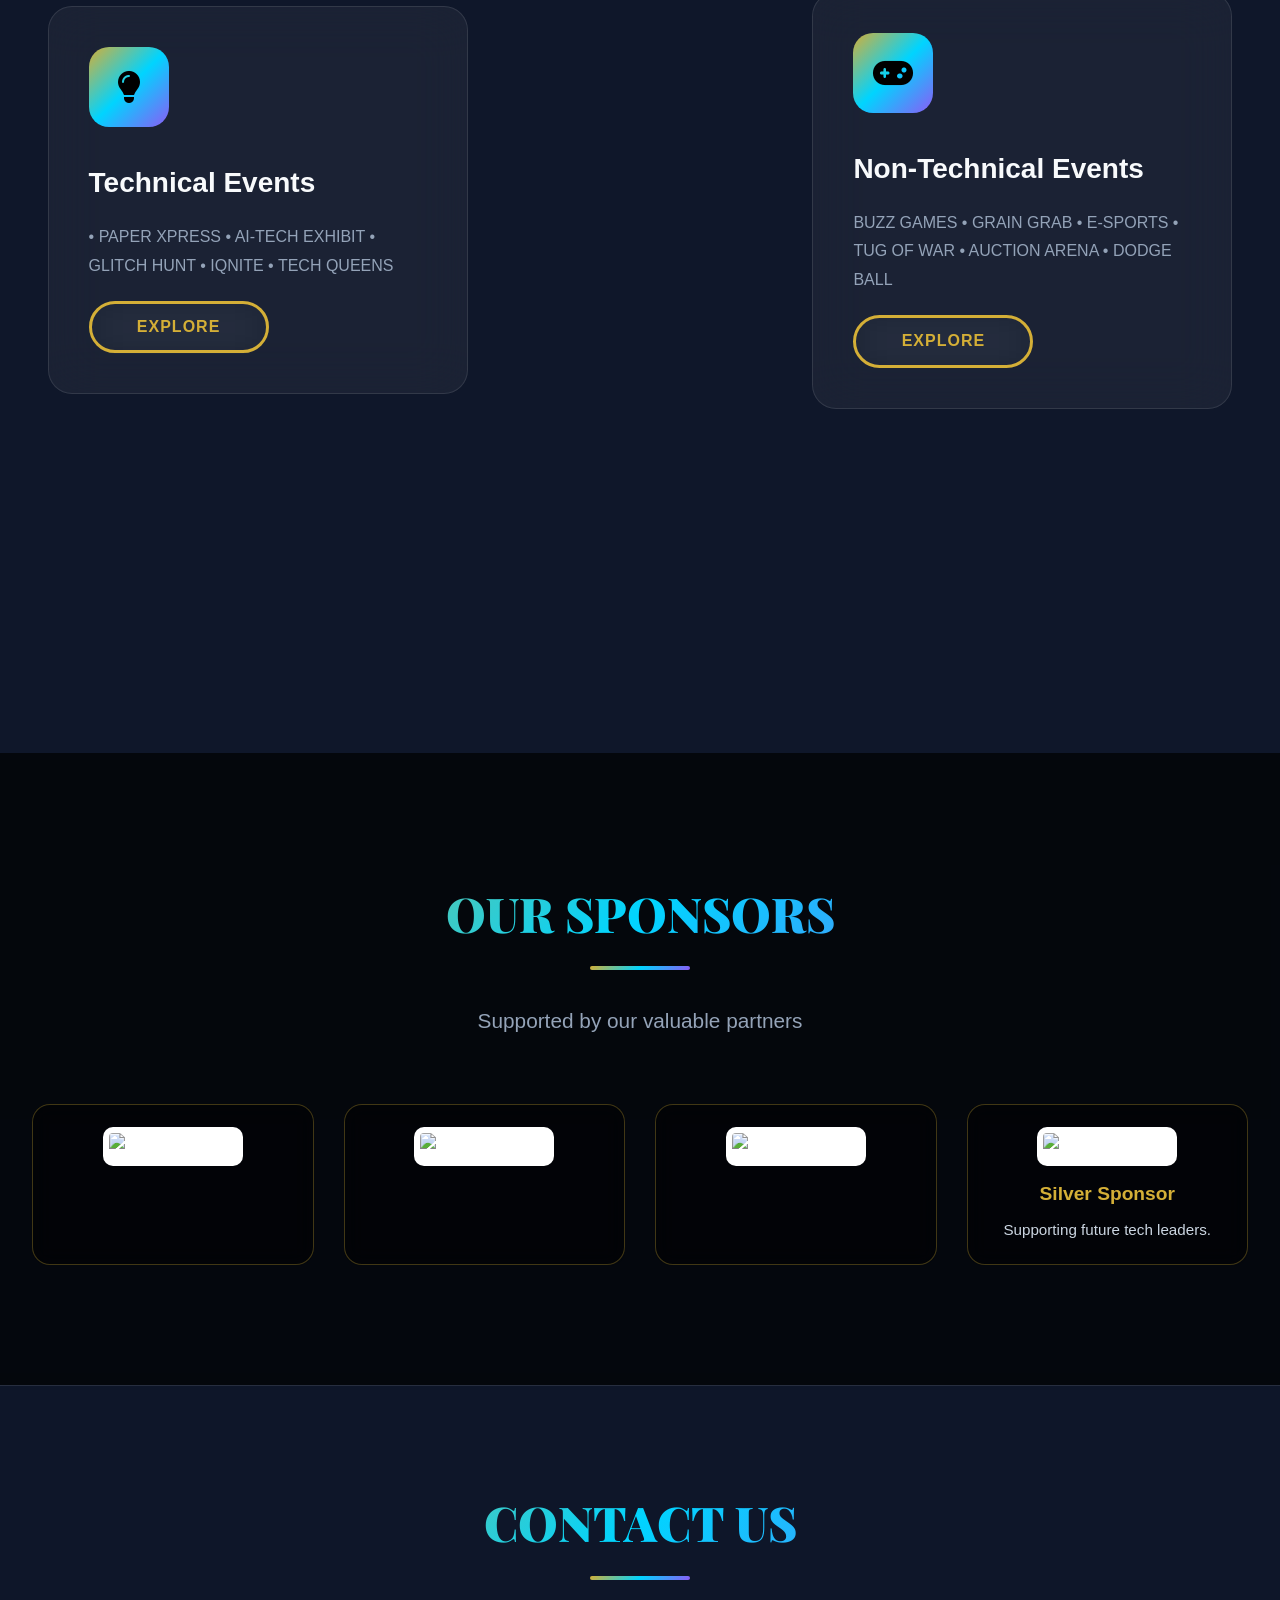
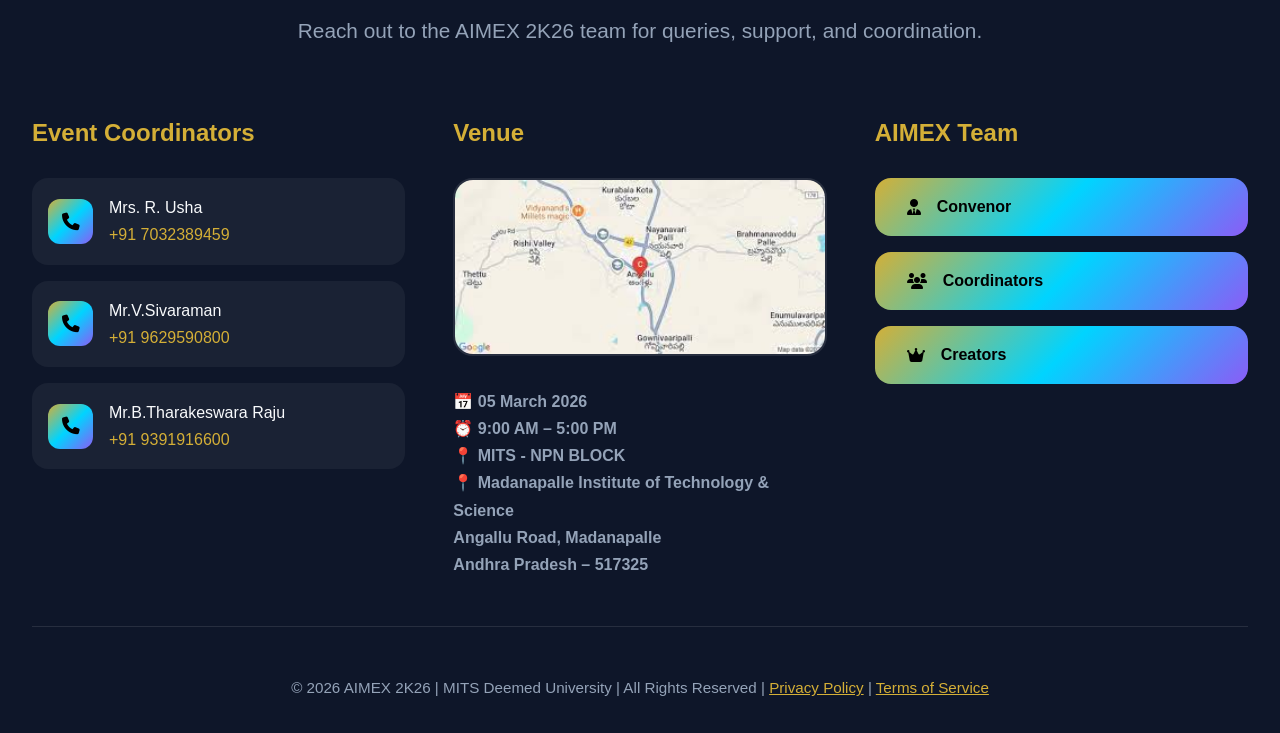
==== commit 69d70b06: "update" ====
--- a/index.html
+++ b/index.html
@@ -1936,10 +1936,6 @@
      🤖 AIMEX ASSISTANT CHATBOT
 ================================= -->
 
-<!-- Floating Welcome Toast -->
-<div id="chatToast" class="chat-toast">
-  👋 Hey! I'm <b>AIMEX Assistant</b>. Ask me anything about the fest!
-</div>
 
 
 
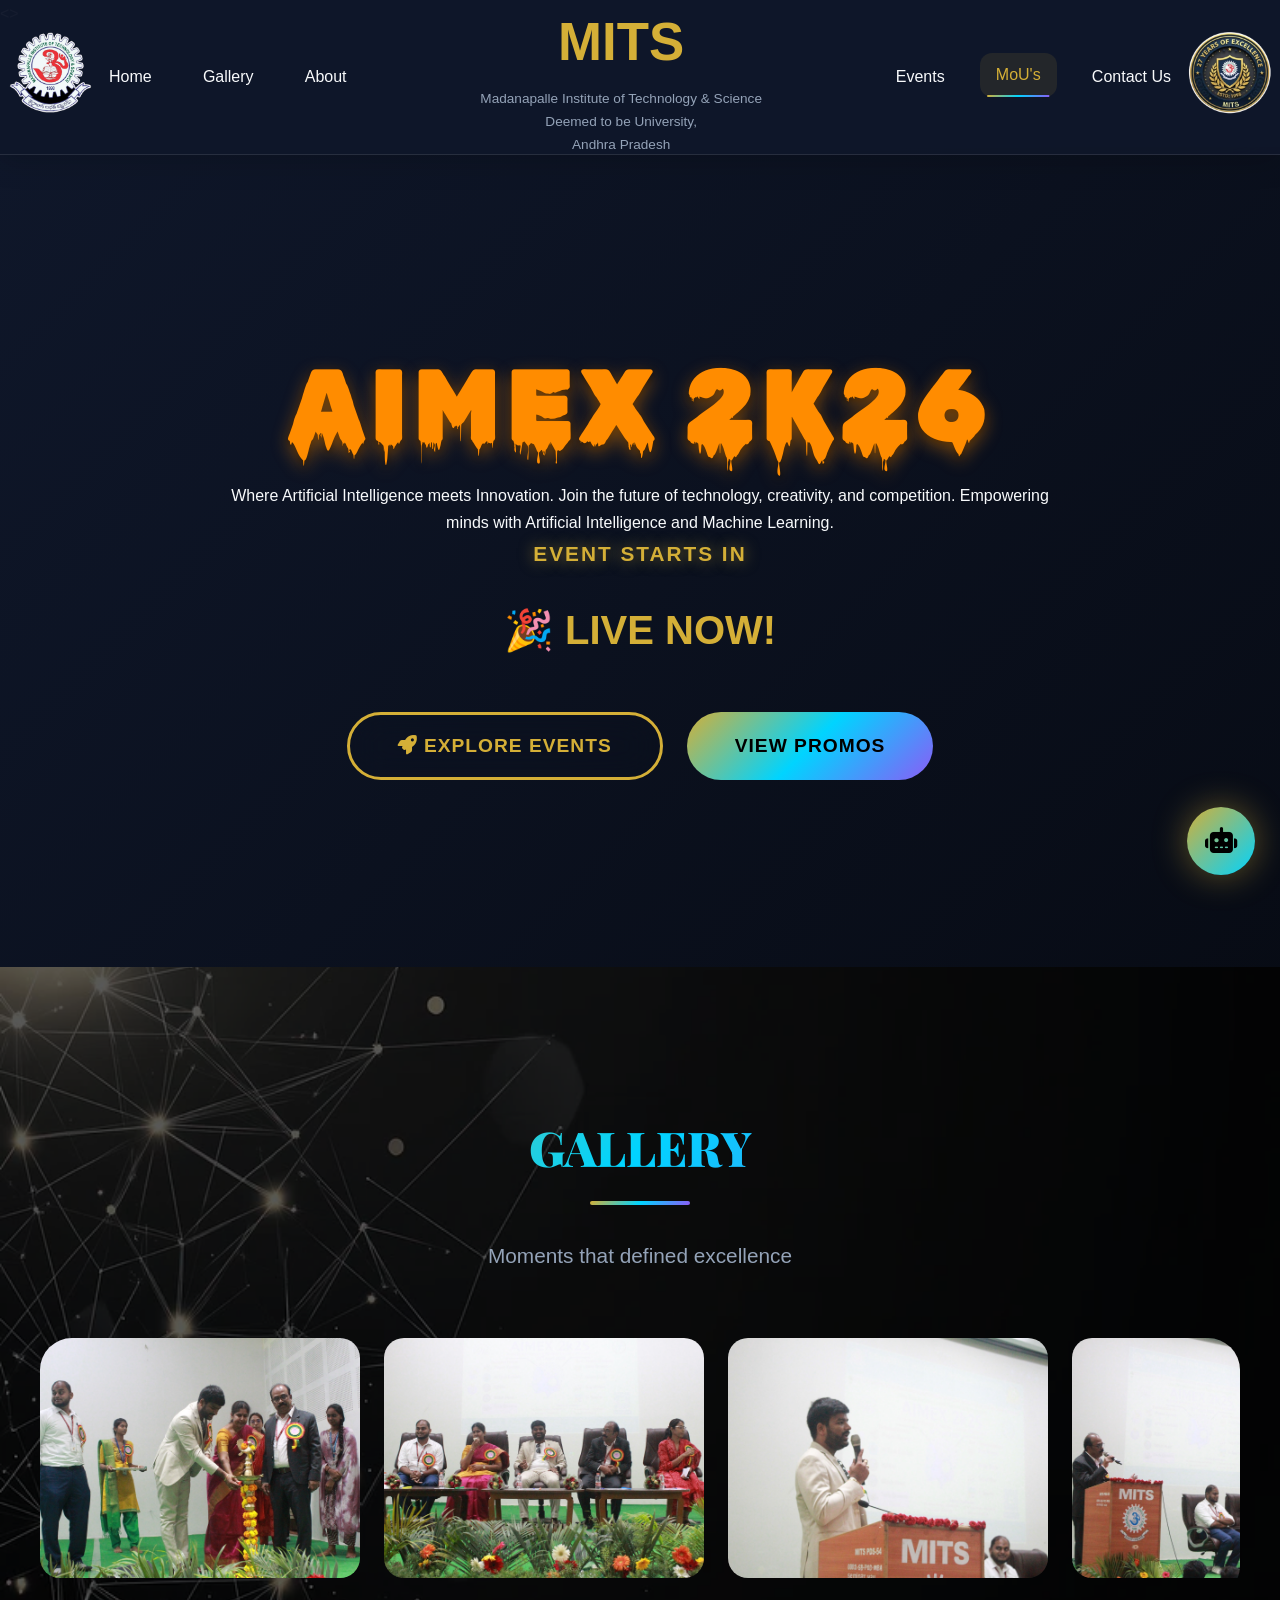
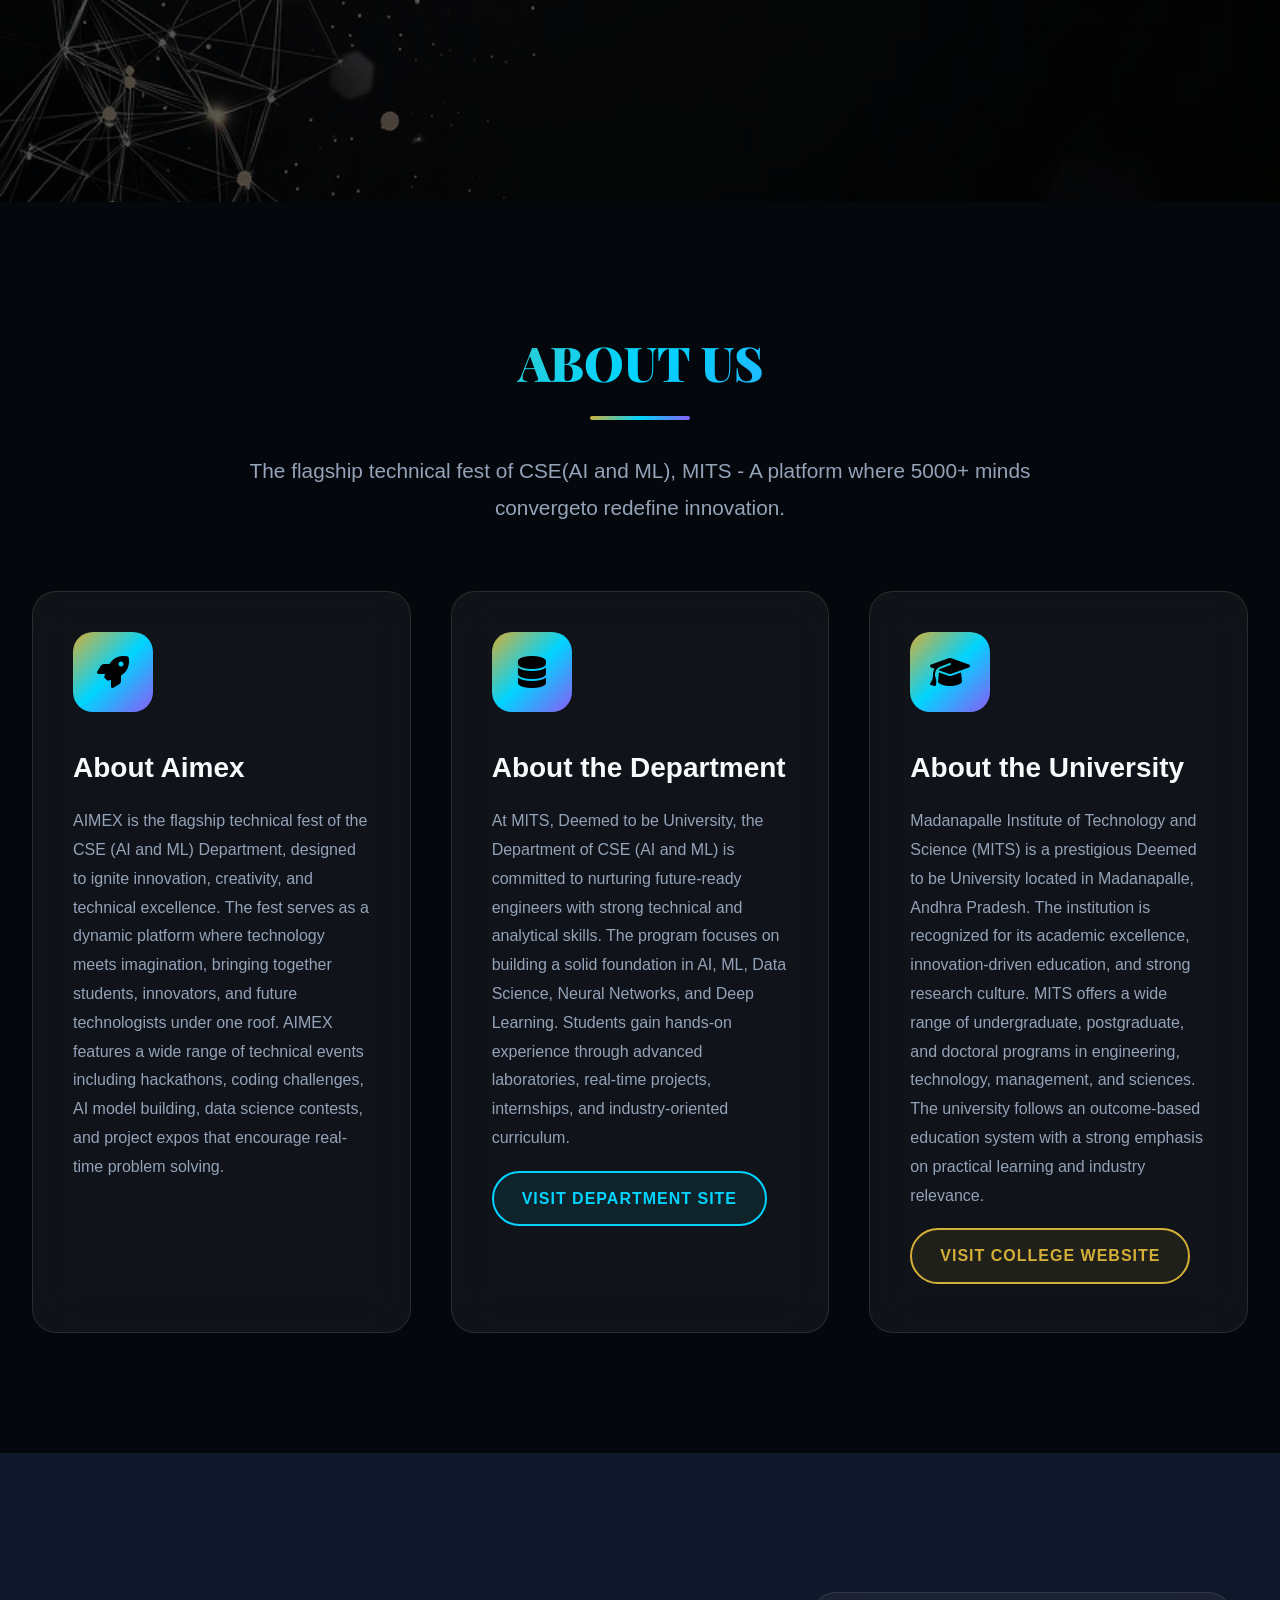
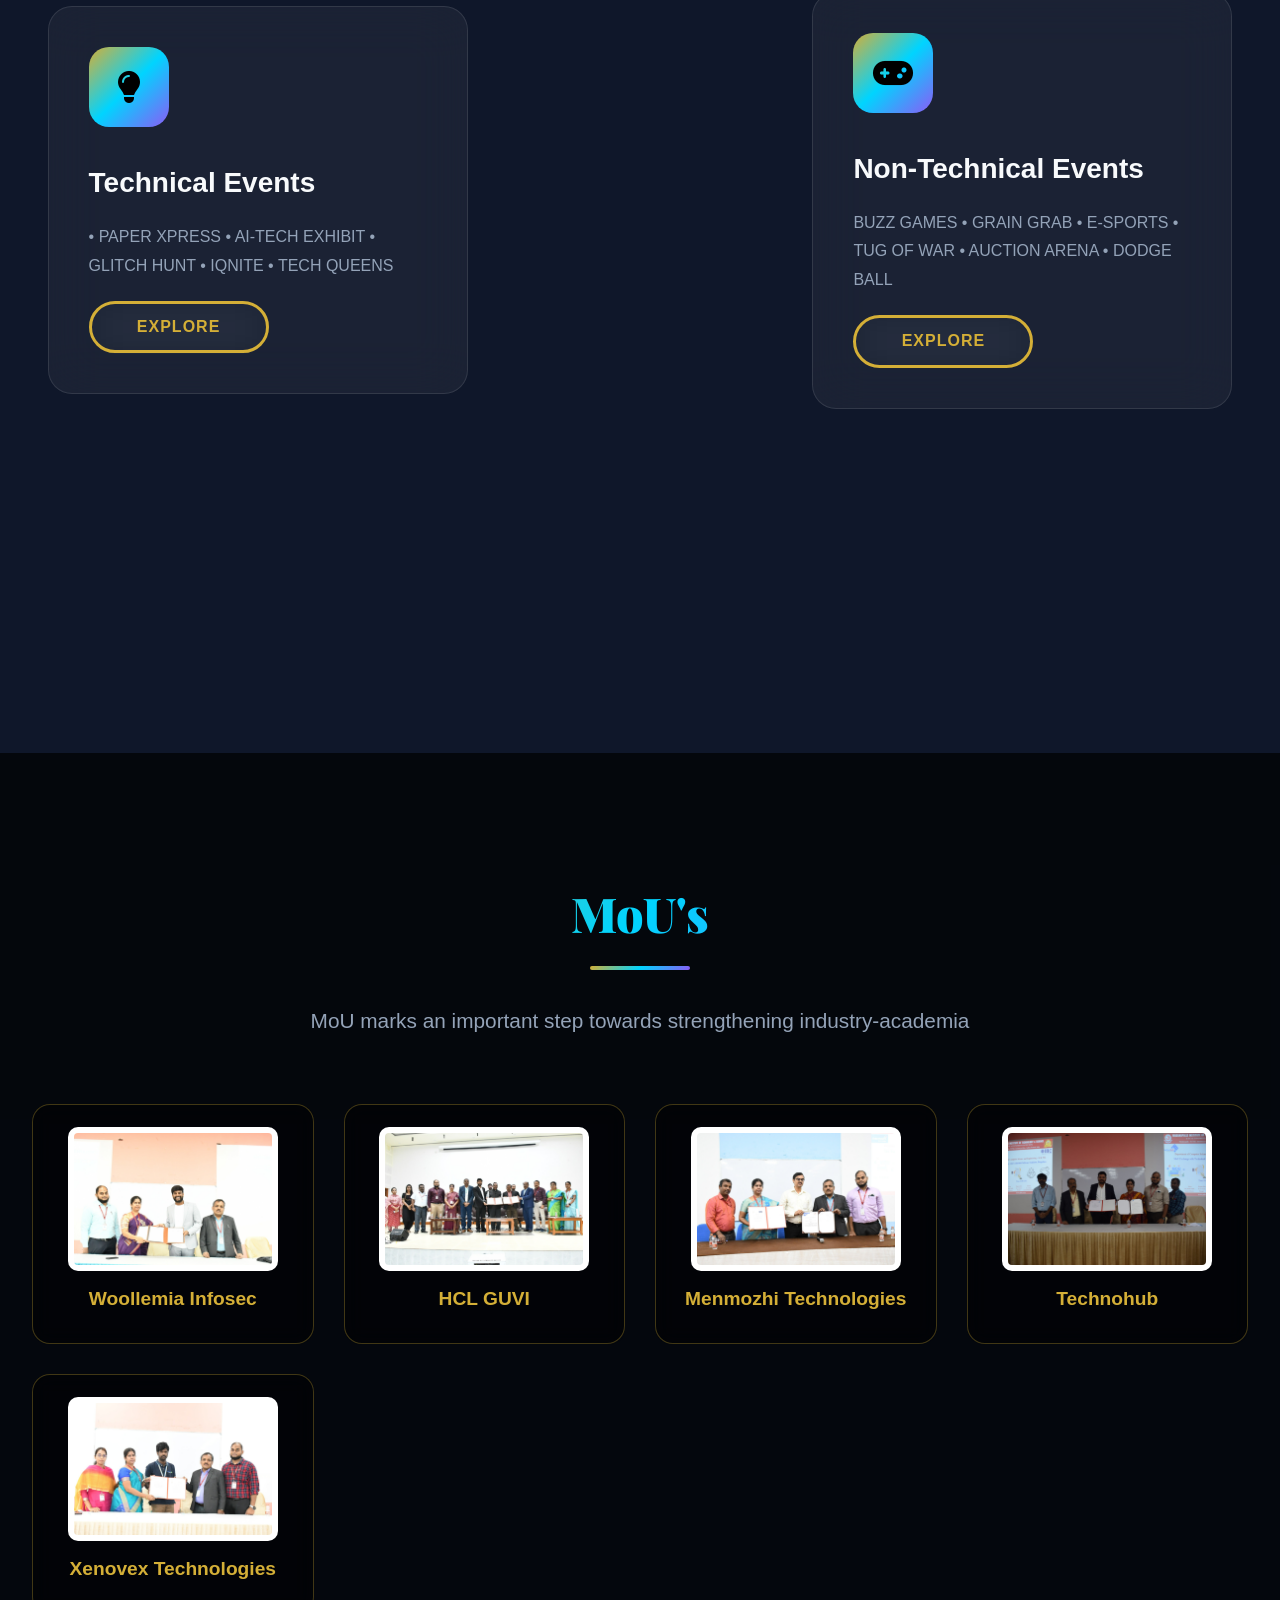
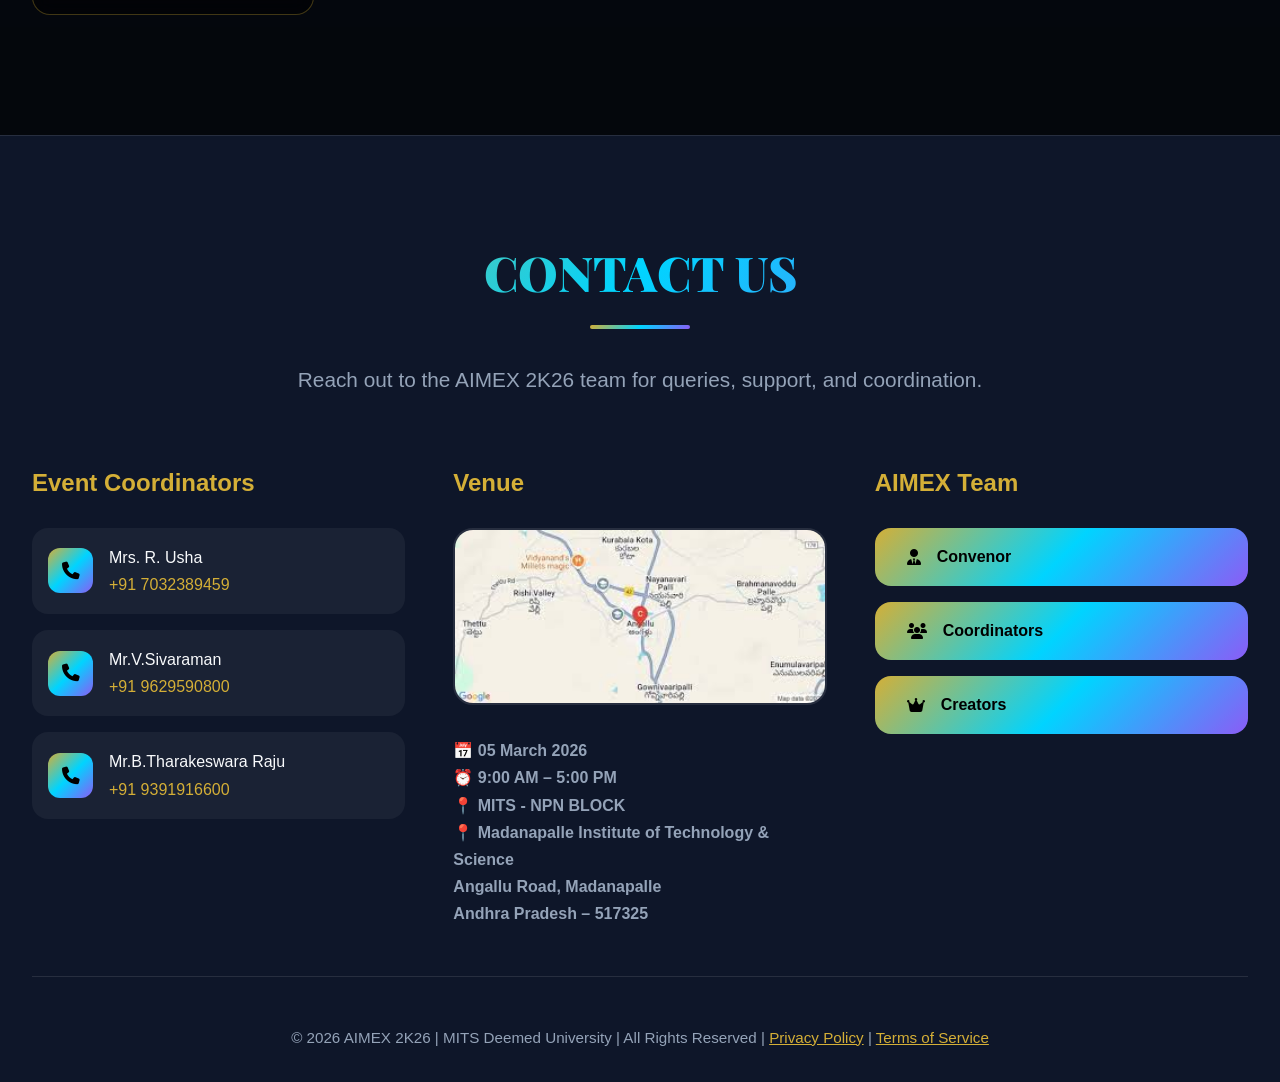
==== commit 5ee5b255: "MoU" ====
--- a/index.html
+++ b/index.html
@@ -1201,7 +1201,7 @@
 
       /* Image FIX */
       .sponsor-card img {
-          width: 150px;
+          width: 200px;
           height: auto;
           margin-bottom: 15px;
           display: block;
@@ -1247,7 +1247,7 @@
       }
 
       .sponsor-card img {
-          width: 140px;
+          width: 210px;
           background: white;
           padding: 6px;
           border-radius: 10px;
@@ -1612,7 +1612,7 @@
           <!-- RIGHT MENU -->
            <div class="nav-links">
                 <a href="#events" class="nav-link">Events</a>
-                <a href="#sponsors" class="nav-link">Sponsors</a>
+                <a href="#sponsors" class="nav-link">MoU's</a>
                 <a href="#contact" class="nav-link">Contact Us</a>
             </div>
           <!-- RIGHT LOGO -->
@@ -1635,7 +1635,7 @@
             <a href="#gallery" class="mobile-link">Gallery</a>
             <a href="#about" class="mobile-link">About</a>
             <a href="#events" class="mobile-link">Events</a>
-            <a href="#sponsors" class="mobile-link">Sponsors</a>
+            <a href="#sponsors" class="mobile-link">MoU's</a>
             <a href="#contact" class="mobile-link">Contact Us</a>
         </div>
 
@@ -1803,27 +1803,34 @@
      <section id="sponsors" class="section about-section">
 
     <div class="container">
-        <h2 class="section-title">OUR SPONSORS</h2>
-        <p class="section-subtitle">Supported by our valuable partners</p>
+        <h2 class="section-title">MoU's </h2>
+        <p class="section-subtitle">MoU marks an important step towards strengthening industry-academia</p>
 
         <div class="sponsors-grid">
 
             <div class="sponsor-card">
-                <img src="sponsor1.png" alt="sponser logo">
+                <img src="woollemia.png" alt="woollemia logo">
+                <h3>Woollemia Infosec</h3>
             </div>
 
             <div class="sponsor-card">
-                <img src="sponsor2.png" alt="sponser logo">
+                <img src="hclguvi.png" alt="hclguvi logo">
+                <h3>HCL GUVI</h3>
             </div>
 
             <div class="sponsor-card">
-                <img src="sponsor3.png" alt="sponser logo">
+                <img src="menmozhi.png" alt="menmozhi logo">
+                <h3>Menmozhi Technologies</h3>
             </div>
 
+              <div class="sponsor-card">
+                <img src="technohub.png" alt="techno logo">
+                <h3>Technohub</h3>
+            </div>
+
             <div class="sponsor-card">
-                <img src="sponsor4.png" alt="sponser logo">
-                <h3>Silver Sponsor</h3>
-                <p>Supporting future tech leaders.</p>
+                <img src="xenovex.png" alt="xenovex logo">
+                <h3>Xenovex Technologies</h3>
             </div>
 
         </div>
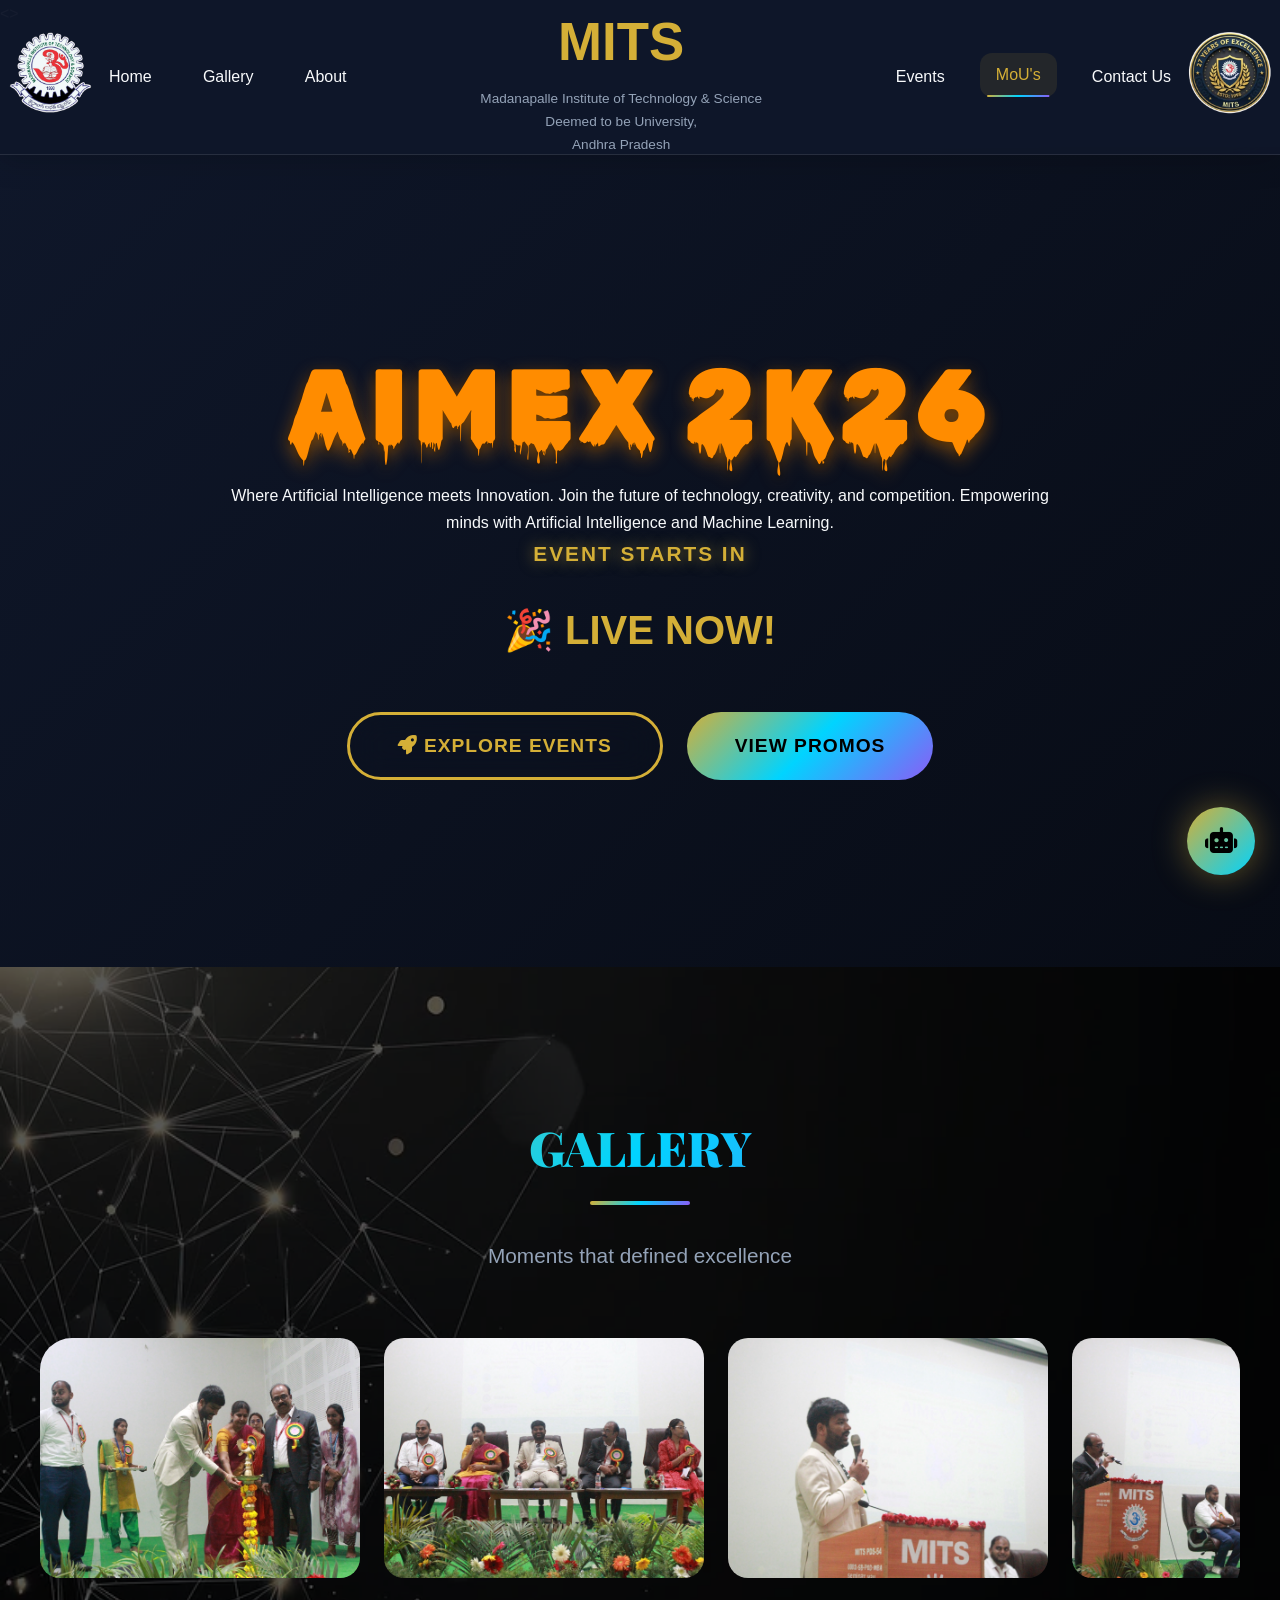
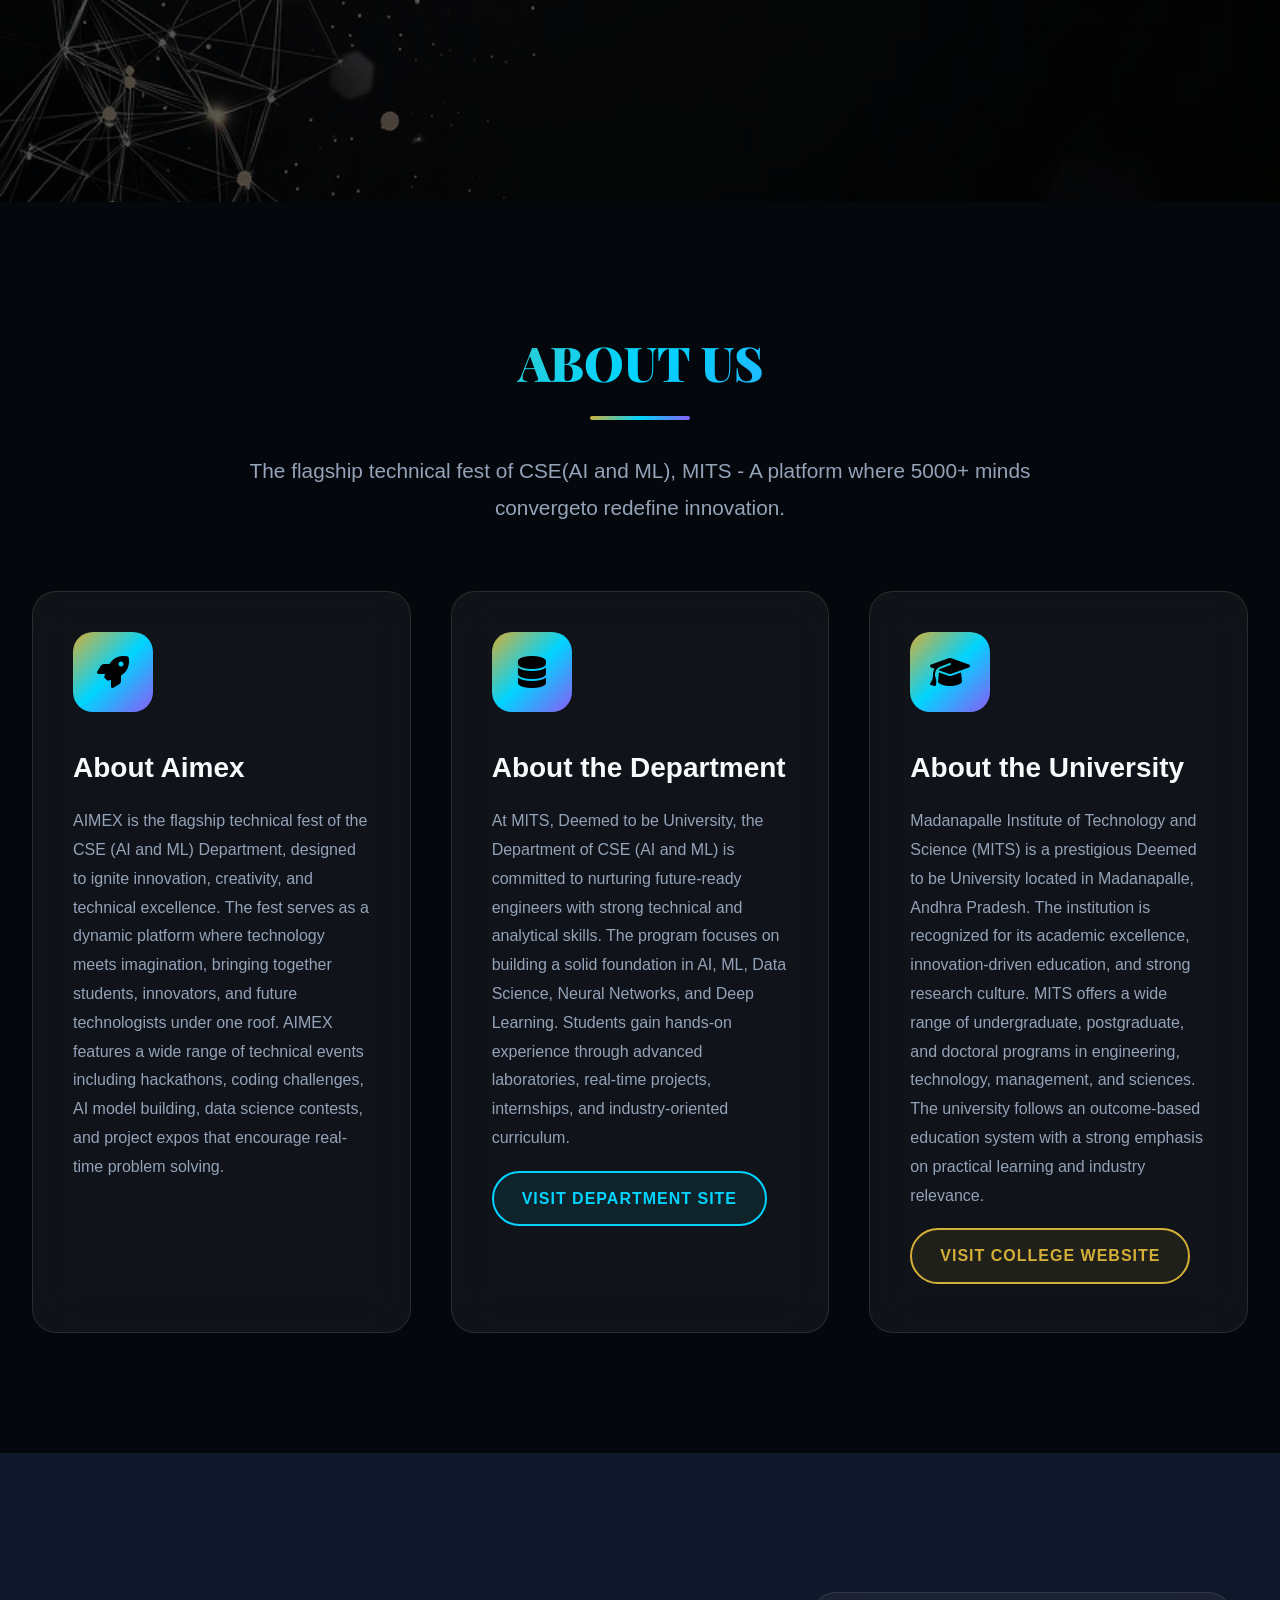
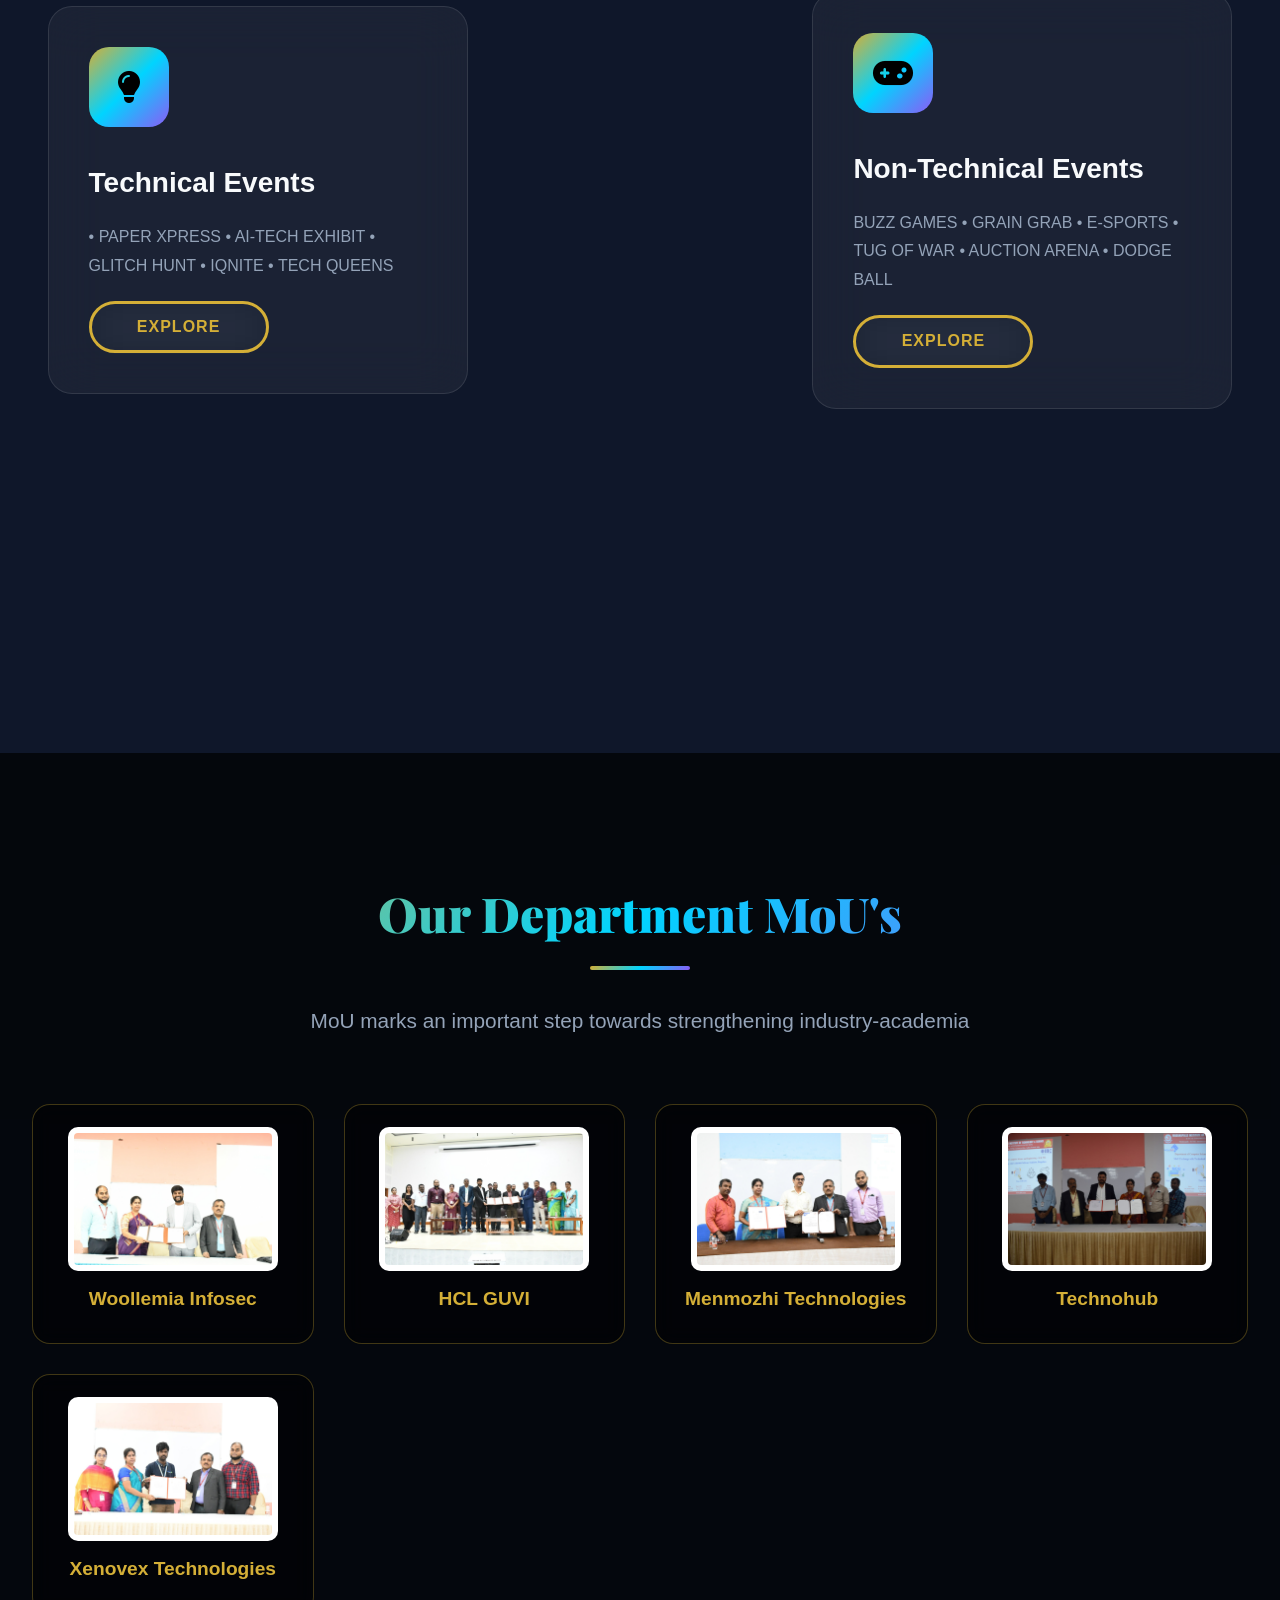
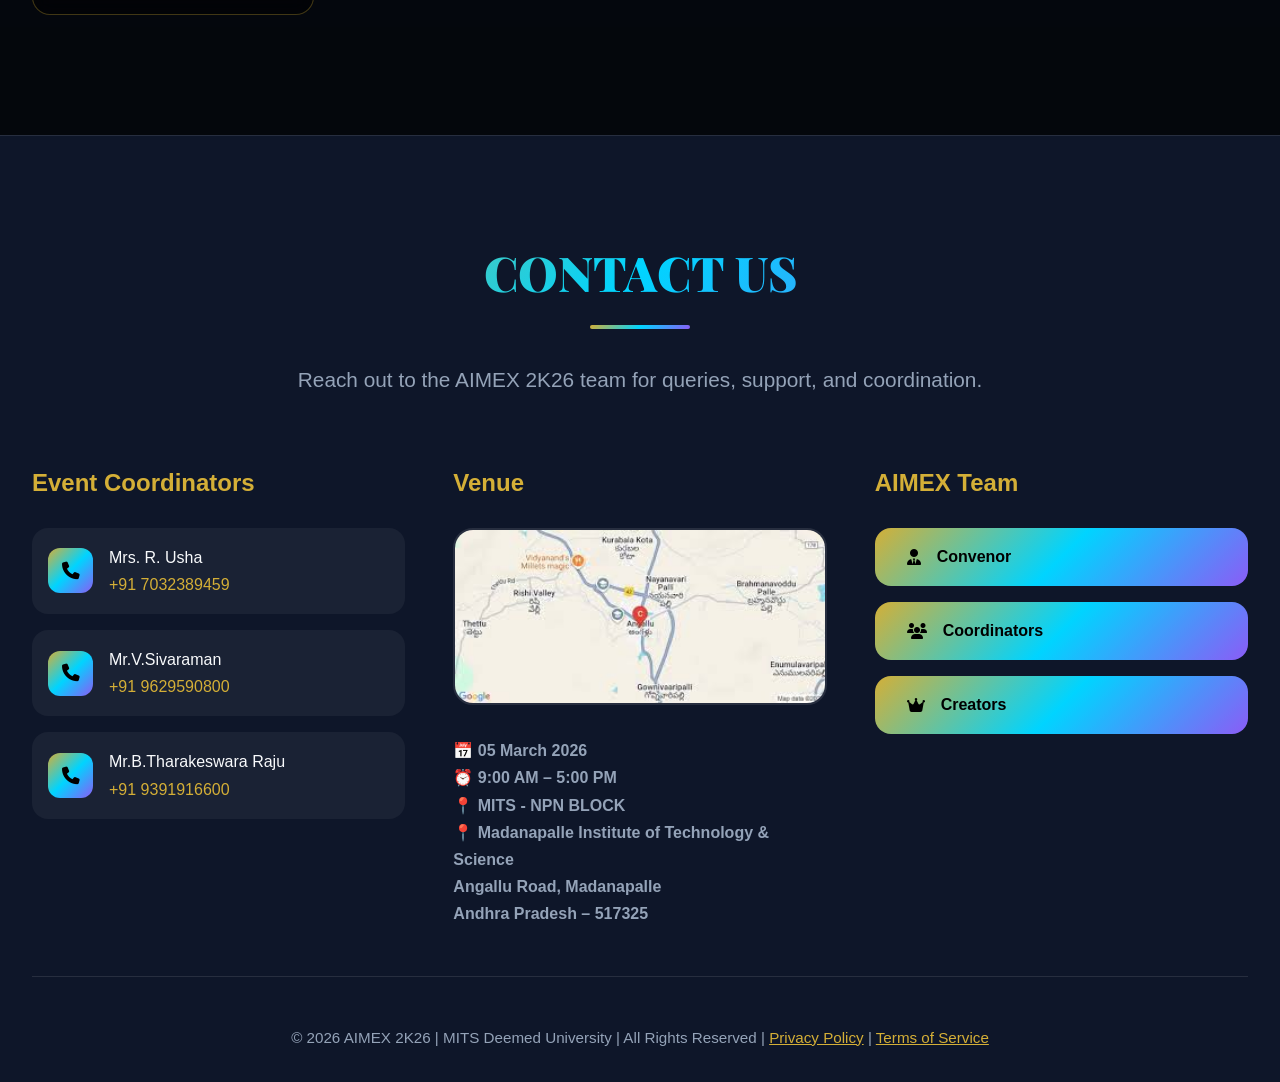
==== commit d9b8f95b: "Update section title from 'MoU's' to 'Our Department MoU's'" ====
--- a/index.html
+++ b/index.html
@@ -1803,7 +1803,7 @@
      <section id="sponsors" class="section about-section">
 
     <div class="container">
-        <h2 class="section-title">MoU's </h2>
+        <h2 class="section-title">Our Department MoU's </h2>
         <p class="section-subtitle">MoU marks an important step towards strengthening industry-academia</p>
 
         <div class="sponsors-grid">
